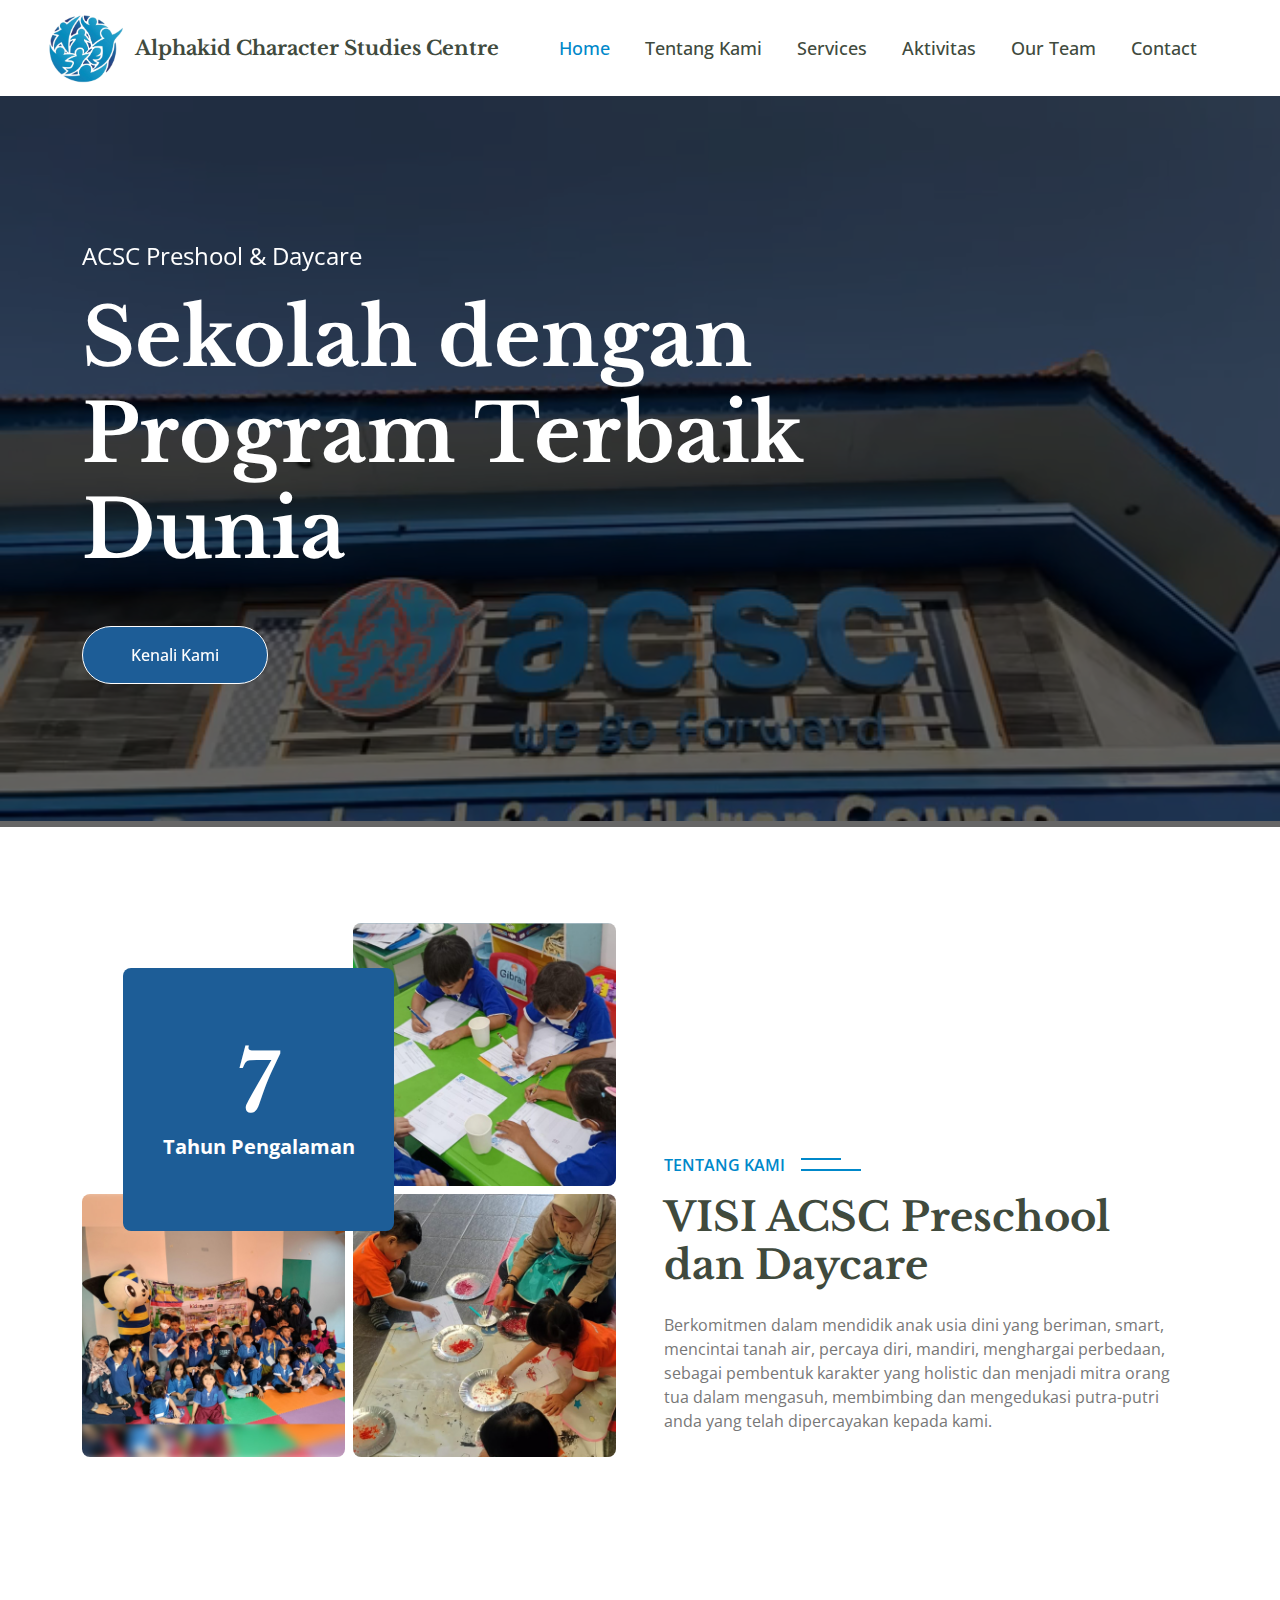
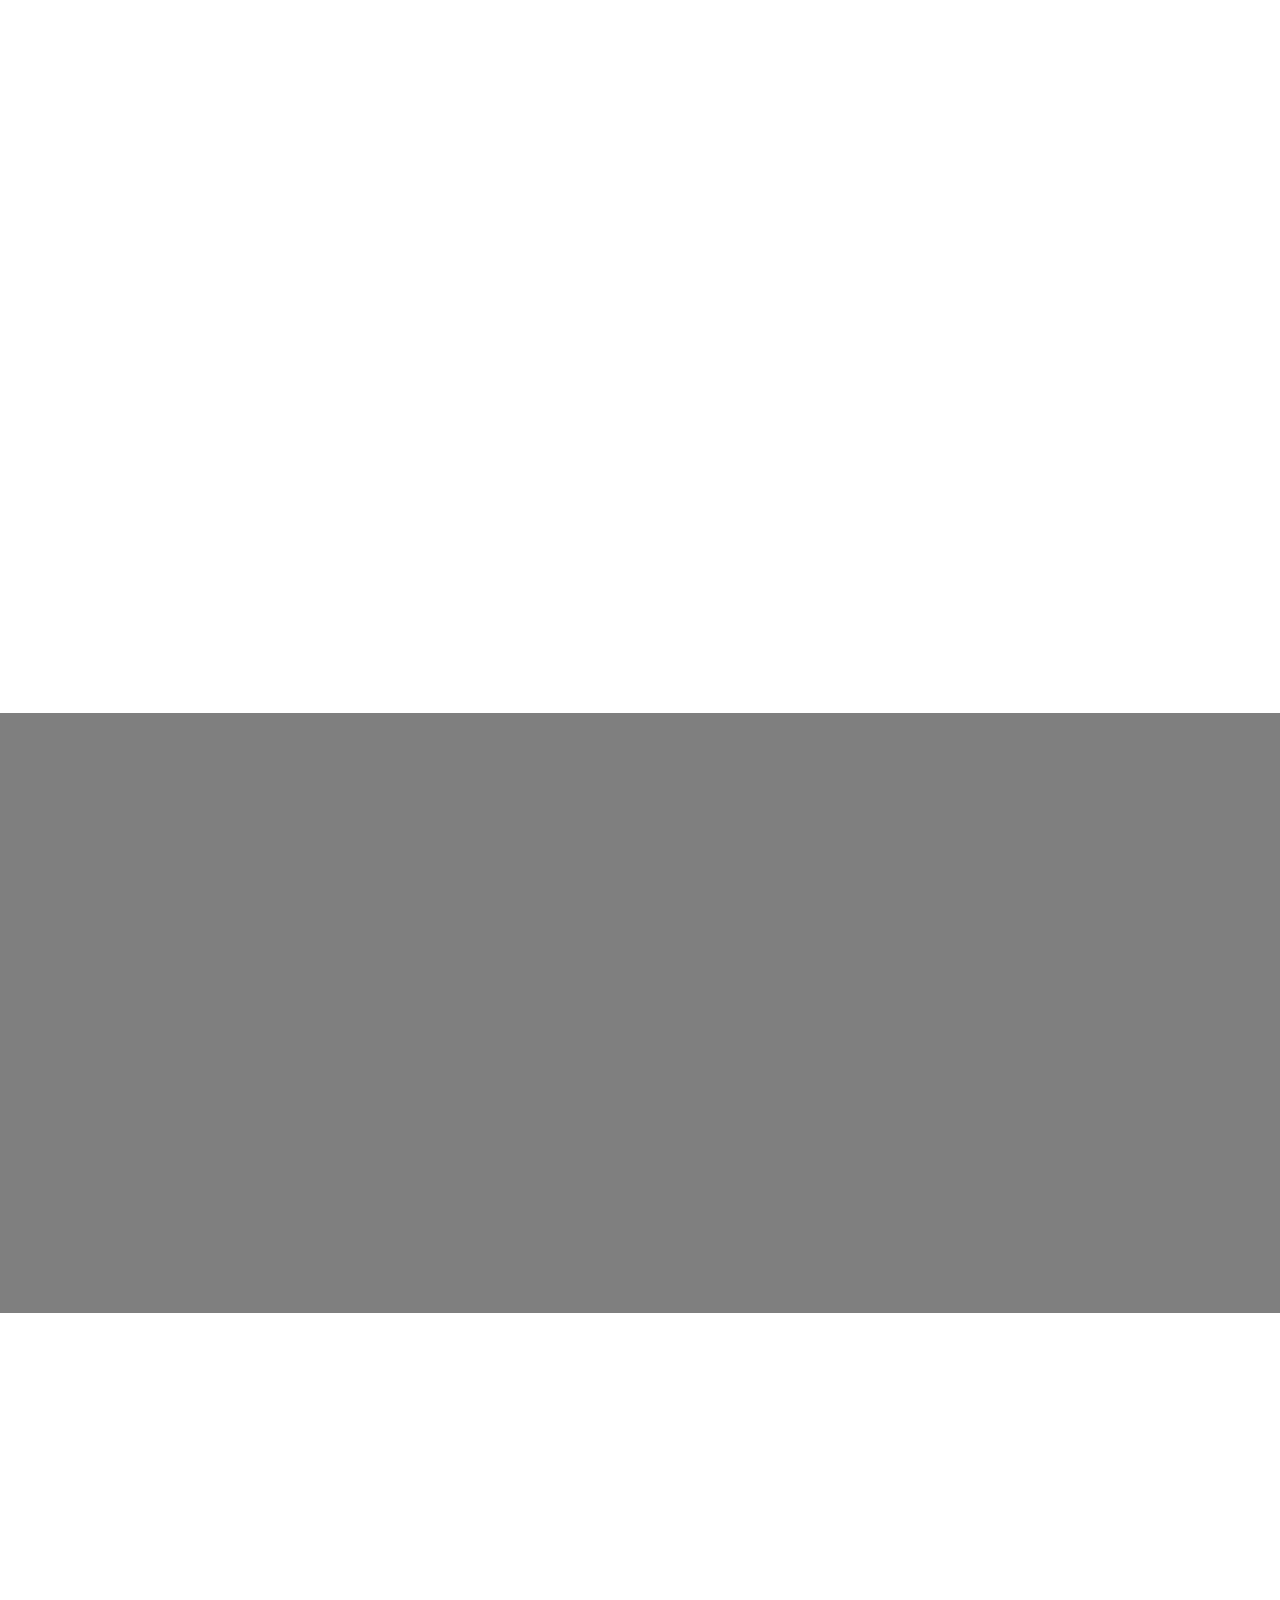
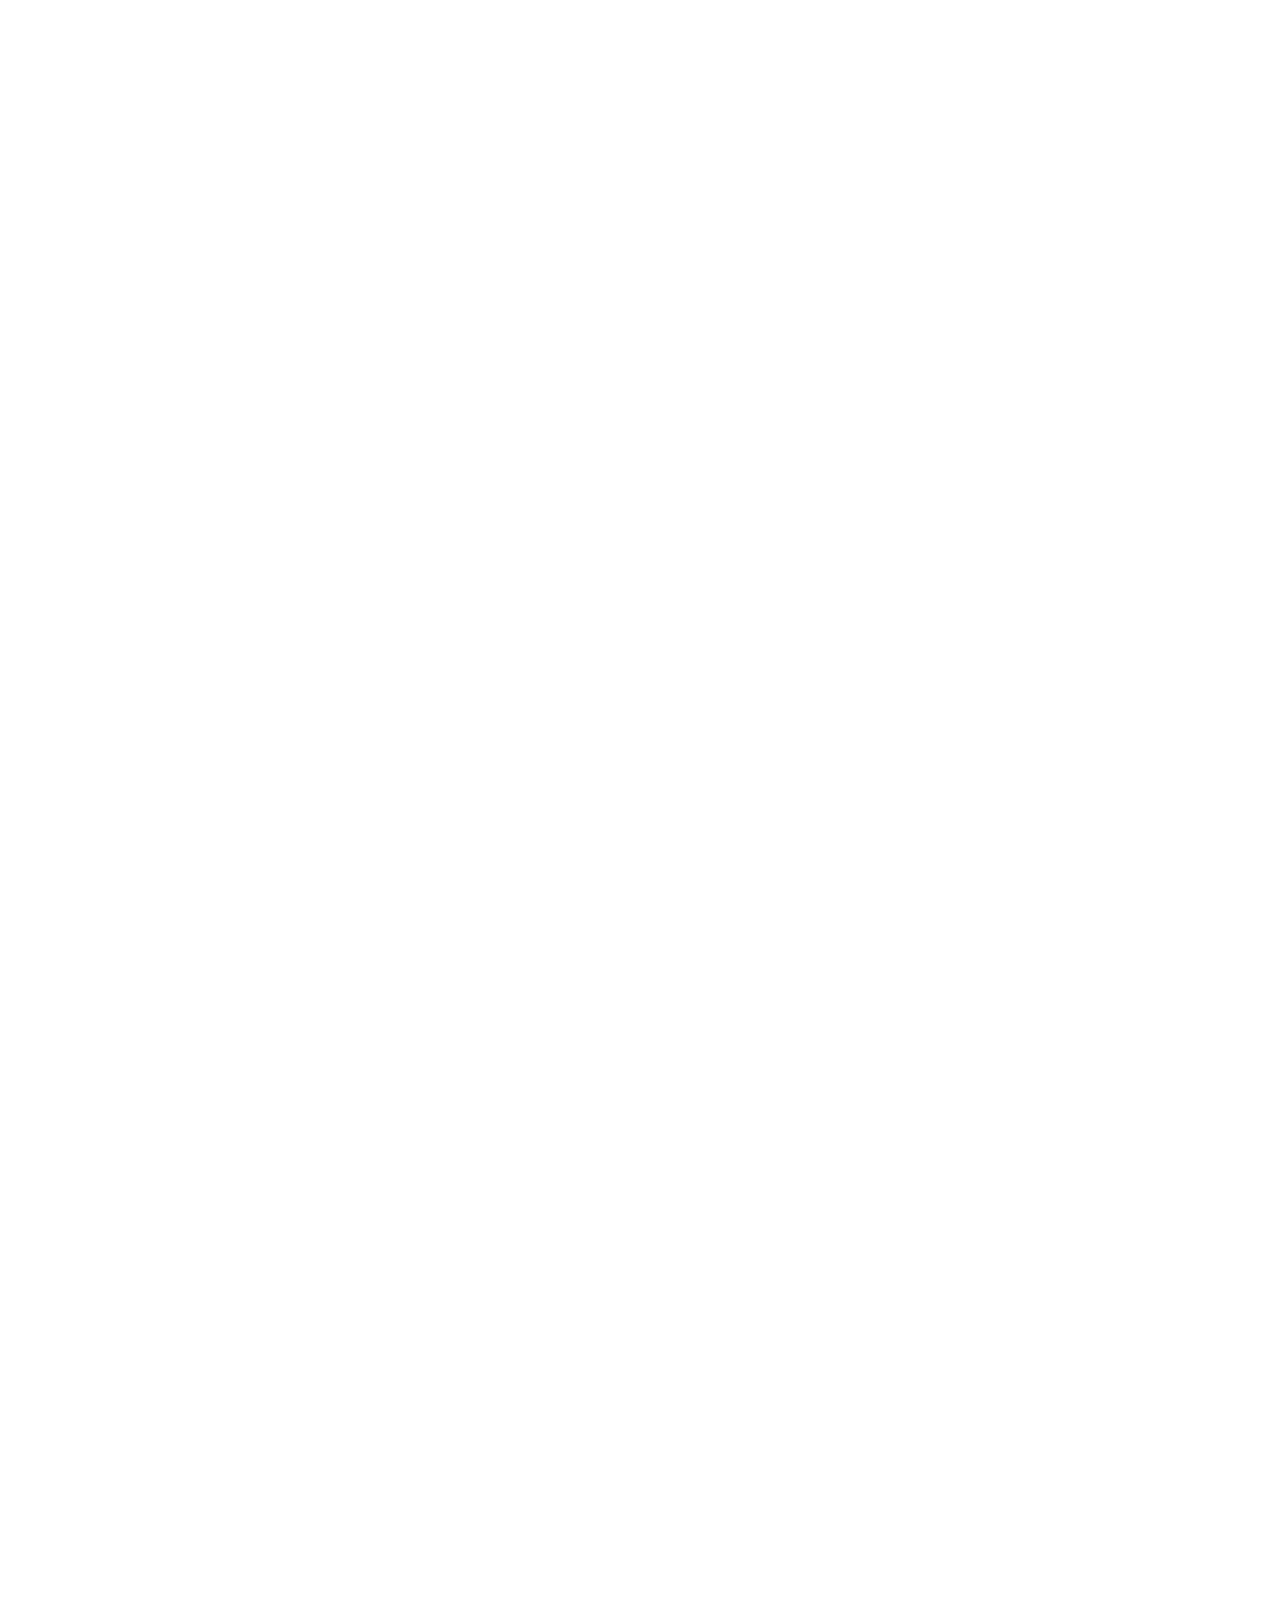
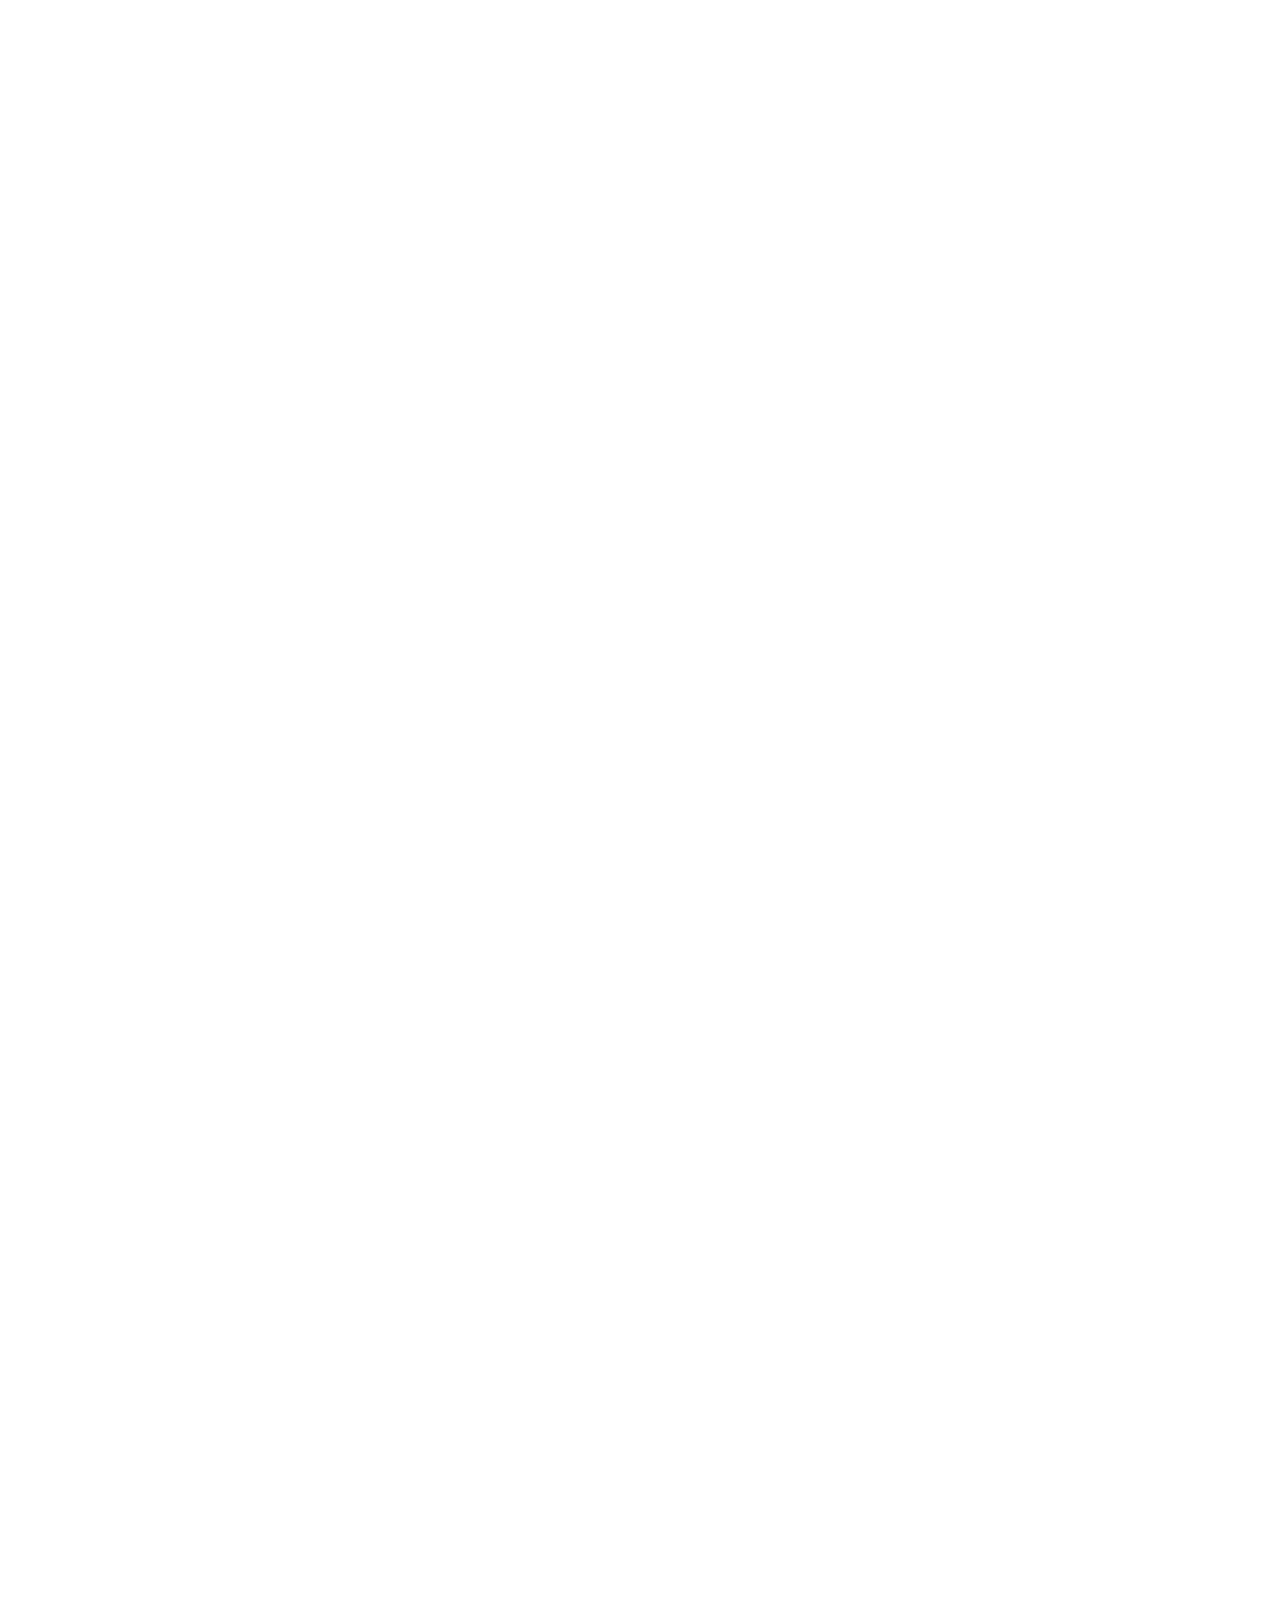
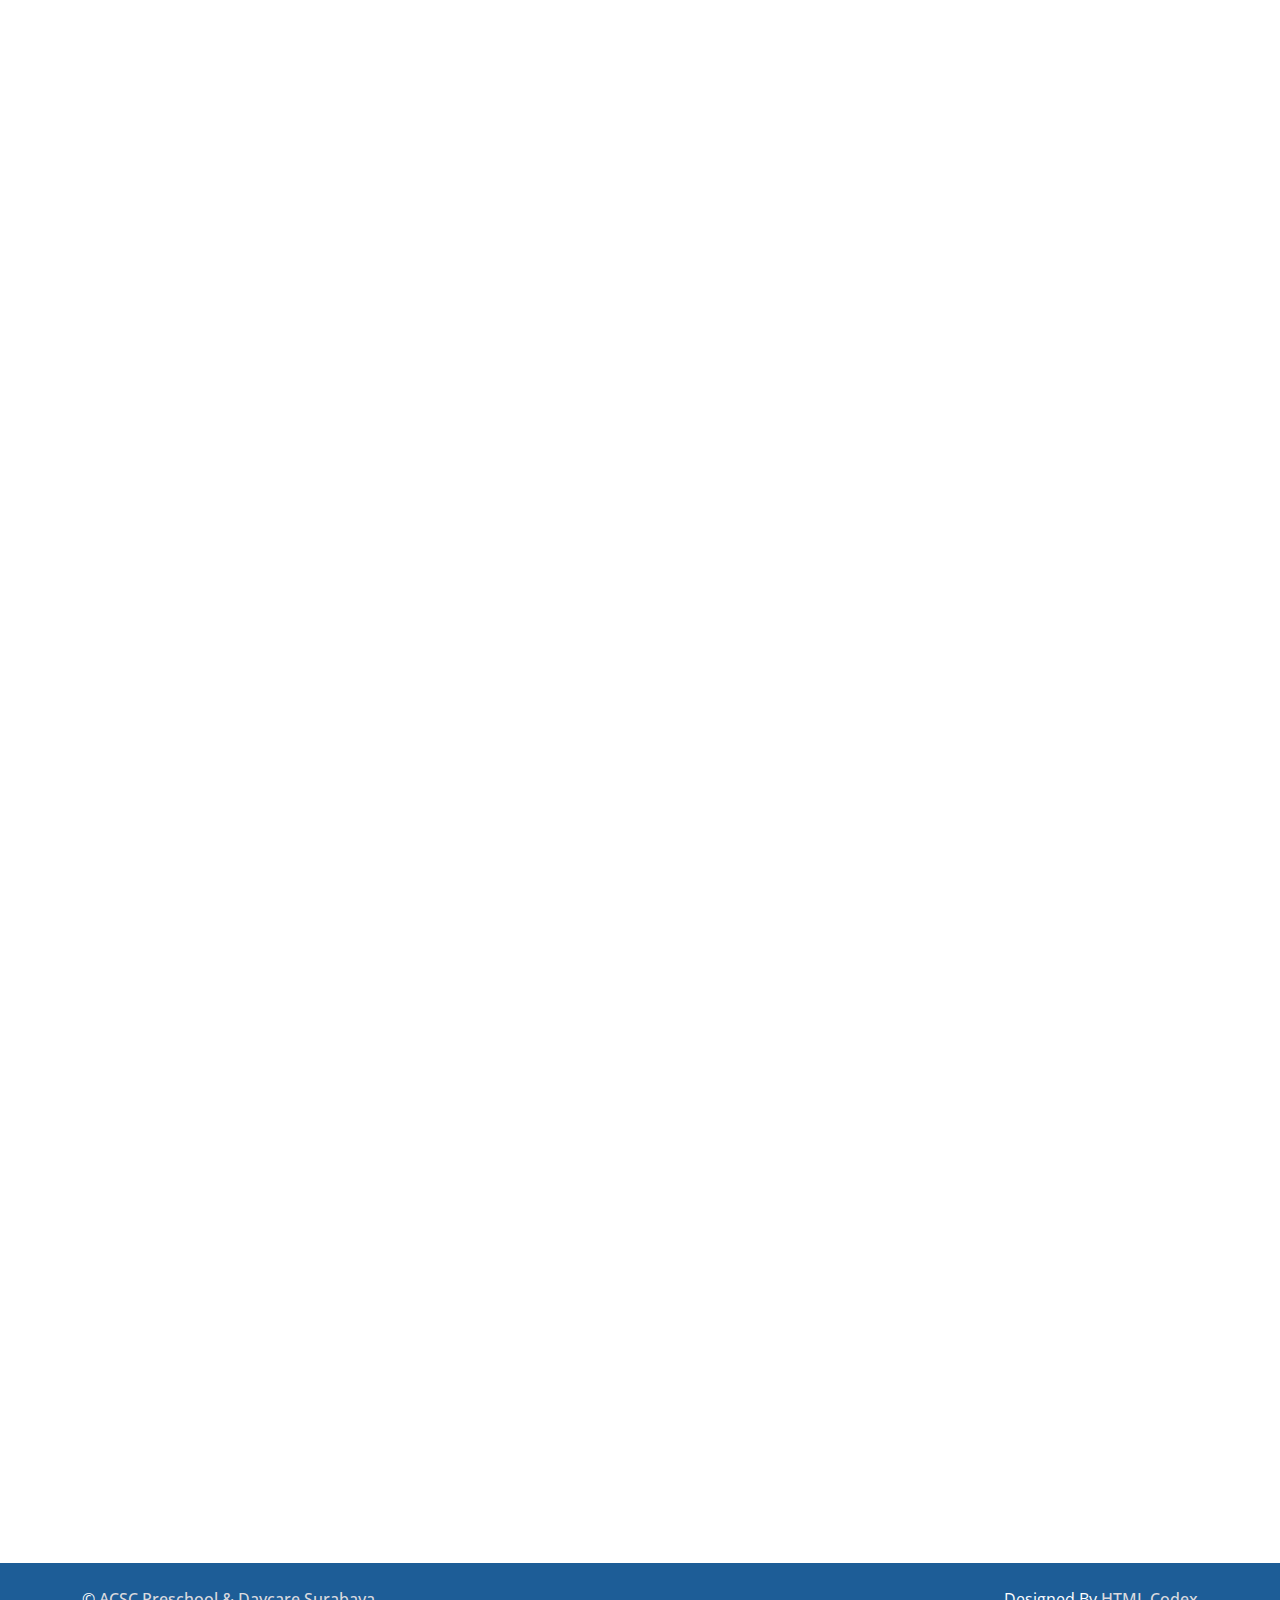
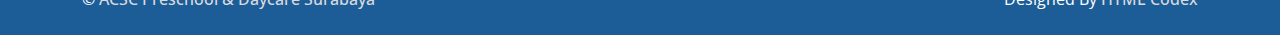
==== index.html @ 8907c366 "init" ====
<!DOCTYPE html>
<html lang="en">

<head>
    <meta charset="utf-8">
    <title> ACSC Preschool & Daycare</title>
    <meta content="width=device-width, initial-scale=1.0" name="viewport">
    <meta content="" name="keywords">
    <meta content="" name="description">

    <!-- Favicon -->
    <link href="img/acsc-transparent.png" rel="icon">

    <!-- Google Web Fonts -->
    <link rel="preconnect" href="https://fonts.googleapis.com">
    <link rel="preconnect" href="https://fonts.gstatic.com" crossorigin>
    <link href="https://fonts.googleapis.com/css2?family=Libre+Baskerville:wght@700&family=Open+Sans:wght@400;500;600&display=swap" rel="stylesheet">   

    <!-- Icon Font Stylesheet -->
    <link href="https://cdnjs.cloudflare.com/ajax/libs/font-awesome/5.10.0/css/all.min.css" rel="stylesheet">
    <link href="https://cdn.jsdelivr.net/npm/bootstrap-icons@1.4.1/font/bootstrap-icons.css" rel="stylesheet">

    <!-- Libraries Stylesheet -->
    <link href="lib/animate/animate.min.css" rel="stylesheet">
    <link href="lib/owlcarousel/assets/owl.carousel.min.css" rel="stylesheet">
    <link href="lib/lightbox/css/lightbox.min.css" rel="stylesheet">

    <!-- Customized Bootstrap Stylesheet -->
    <link href="css/bootstrap.min.css" rel="stylesheet">

    <!-- Template Stylesheet -->
    <link href="css/style.css" rel="stylesheet">
</head>

<body>
    <!-- Spinner Start -->
    <div id="spinner" class="show bg-white position-fixed translate-middle w-100 vh-100 top-50 start-50 d-flex align-items-center justify-content-center">
        <div class="spinner-border text-primary" role="status" style="width: 3rem; height: 3rem;"></div>
    </div>
    <!-- Spinner End -->


    <!-- Topbar Start -->
    <!-- <div class="container-fluid bg-dark px-0">
        <div class="row g-0 d-none d-lg-flex">
            <div class="col-lg-6 ps-5 text-start">
                <div class="h-100 d-inline-flex align-items-center text-light">
                    <span>Follow Us:</span>
                    <a class="btn btn-link text-light" href=""><i class="fab fa-facebook-f"></i></a>
                    <a class="btn btn-link text-light" href=""><i class="fab fa-twitter"></i></a>
                    <a class="btn btn-link text-light" href=""><i class="fab fa-linkedin-in"></i></a>
                    <a class="btn btn-link text-light" href=""><i class="fab fa-instagram"></i></a>
                </div>
            </div>
            <div class="col-lg-6 text-end">
                <div class="h-100 bg-secondary d-inline-flex align-items-center text-dark py-2 px-4">
                    <span class="me-2 fw-semi-bold"><i class="fa fa-phone-alt me-2"></i>Call Us:</span>
                    <span>+012 345 6789</span>
                </div>
            </div>
        </div>
    </div> -->
    <!-- Topbar End -->


    <!-- Navbar Start -->
    <nav class="navbar navbar-light bg-white navbar-expand-lg sticky-top px-4 px-lg-5">
        <a href="index.html" class="navbar-brand d-flex align-items-center">
            <img src="./img/acsc-transparent.png" alt="icon" style="height:70px; margin-right: 10px;"/>
            <h5 class="m-0 mobile-hide">ACSC</h5>
            <h5 class="m-0 desktop-hide">Alphakid Character Studies Centre</h5>
        </a>
        <button type="button" class="navbar-toggler me-0" data-bs-toggle="collapse" data-bs-target="#navbarCollapse">
            <span class="navbar-toggler-icon"></span>
        </button>
        <div class="collapse navbar-collapse" id="navbarCollapse">
            <div class="navbar-nav ms-auto p-4 p-lg-0">
                <a href="#home" class="nav-item nav-link active">Home</a>
                <a href="#about" class="nav-item nav-link">Tentang Kami</a>
                <a href="#service" class="nav-item nav-link">Services</a>
                <a href="#activity" class="nav-item nav-link">Aktivitas</a>
                <a href="#team" class="nav-item nav-link">Our Team</a>
                <a href="#contact" class="nav-item nav-link">Contact</a>
            </div>
        </div>
    </nav>
    <!-- Navbar End -->


    <!-- Carousel Start -->
    <section id="home">
    <div class="container-fluid px-0 mb-5">
        <div id="header-carousel" class="carousel" data-bs-ride="carousel">
            <div class="carousel-inner">
                <div class="carousel-item active" style="position: relative;">
                    <video autoplay muted loop class="w-100">
                        <source src="video/home.mp4" type="video/mp4">
                    </video>
                    <!-- <img class="w-100" src="img/carousel-1.jpg" alt="Image"> -->
                    <div class="carousel-caption">
                        <div class="container">
                            <div class="row justify-content-start">
                                <div class="col-lg-8 text-start">
                                    <p class="fs-4 text-white">ACSC Preshool & Daycare</p>
                                    <h1 class="display-1 text-white mb-5 animated slideInRight">Sekolah dengan Program Terbaik Dunia </h1>
                                    <a href="#about" class="btn btn-secondary rounded-pill py-3 px-5 animated slideInRight">Kenali Kami</a>
                                </div>
                            </div>
                        </div>
                    </div>
                </div>
                <!-- <div class="carousel-item">
                    <img class="w-100" src="img/carousel-2.jpg" alt="Image">
                    <div class="carousel-caption">
                        <div class="container">
                            <div class="row justify-content-end">
                                <div class="col-lg-8 text-end">
                                    <p class="fs-4 text-white">Welcome to our dairy farm</p>
                                    <h1 class="display-1 text-white mb-5 animated slideInRight">Best Organic Dairy Products</h1>
                                    <a href="" class="btn btn-secondary rounded-pill py-3 px-5 animated slideInLeft">Explore More</a>
                                </div>
                            </div>
                        </div>
                    </div>
                </div> -->
            </div>
            <!-- <button class="carousel-control-prev" type="button" data-bs-target="#header-carousel"
                data-bs-slide="prev">
                <span class="carousel-control-prev-icon" aria-hidden="true"></span>
                <span class="visually-hidden">Previous</span>
            </button>
            <button class="carousel-control-next" type="button" data-bs-target="#header-carousel"
                data-bs-slide="next">
                <span class="carousel-control-next-icon" aria-hidden="true"></span>
                <span class="visually-hidden">Next</span>
            </button> -->
        </div>
    </div>
    </section>
    <!-- Carousel End -->


    <!-- About Start -->
    <section id="about">
    <div class="container-xxl py-5" id="about">
        <div class="container">
            <div class="row g-5 align-items-end">
                <div class="col-lg-6">
                    <div class="row g-2">
                        <div class="col-6 position-relative wow fadeIn" data-wow-delay="0.7s">
                            <div class="about-experience bg-secondary rounded">
                                <h1 class="display-1 mb-0">7</h1>
                                <small class="fs-5 fw-bold">Tahun Pengalaman</small>
                            </div>
                        </div>
                        <div class="col-6 wow fadeIn" data-wow-delay="0.1s">
                            <img class="img-fluid rounded" src="img/service-1.jpg">
                        </div>
                        <div class="col-6 wow fadeIn" data-wow-delay="0.3s">
                            <img class="img-fluid rounded" src="img/service-2.jpg">
                        </div>
                        <div class="col-6 wow fadeIn" data-wow-delay="0.5s">
                            <img class="img-fluid rounded" src="img/service-3.jpg">
                        </div>
                    </div>
                </div>
                <div class="col-lg-6 wow fadeIn" data-wow-delay="0.5s">
                    <p class="section-title bg-white text-start text-primary pe-3">Tentang Kami</p>
                    <h1 class="mb-4">VISI ACSC Preschool dan Daycare</h1>
                    <p class="mb-4">Berkomitmen dalam mendidik anak usia dini yang beriman, smart, mencintai tanah air, percaya diri, mandiri, menghargai perbedaan, sebagai pembentuk karakter yang holistic dan menjadi mitra orang tua dalam mengasuh, membimbing dan mengedukasi putra-putri anda yang telah dipercayakan kepada kami.</p>
                    <!-- <div class="row g-5 pt-2 mb-5">
                        <div class="col-sm-6">
                            <img class="img-fluid mb-4" src="img/service.png" alt="">
                            <h5 class="mb-3">Dedicated Services</h5>
                            <span>Clita erat ipsum et lorem et sit, sed stet lorem sit clita</span>
                        </div>
                        <div class="col-sm-6">
                            <img class="img-fluid mb-4" src="img/product.png" alt="">
                            <h5 class="mb-3">Organic Products</h5>
                            <span>Clita erat ipsum et lorem et sit, sed stet lorem sit clita</span>
                        </div>
                    </div> -->
                    <!-- <a class="btn btn-secondary rounded-pill py-3 px-5" href="">Explore More</a> -->
                </div>
            </div>
        </div>
    </div>
    </section>
    <!-- About End -->


    <!-- Features Start -->
    <div class="container-xxl py-5">
        <div class="container">
            <div class="row g-5 align-items-center">
                <div class="col-lg-6 wow fadeInUp" data-wow-delay="0.1s">
                    <!-- <p class="section-title bg-white text-start text-primary pe-3">Why Us!</p> -->
                    <h1 class="mb-4">Misi ACSC Preschool dan Daycare</h1>
                    <p><i class="fa fa-check text-primary me-3"></i>
                        Pendidikan karakter yang baik
                    </p>
                    <p class="mb-4">
                        Memasukkan pendidikan karakter pada siswa dengan pembelajaran keimanan, kegiatan yang kreatif-aktif sehingga mampu mendorong anak untuk belajar mengeksplorasi lingkungannya, kritis dan menikmati proses pembelajaran sesuai dengan usianya. 
                    </p>
                    <p><i class="fa fa-check text-primary me-3"></i>
                        Kelas Agama
                    </p>
                    <p class="mb-4">
                        Menyelenggarakan kelas Agama sesuai dengan masing-masing agama yang dianut anak. 
                    </p>
                    <p><i class="fa fa-check text-primary me-3"></i>
                        Pengajar yang penuh kasih sayang
                    </p>
                    <p class="mb-4">
                        Pendidik yang care, berperan sebagai fasilitator yang menyenangkan, mampu membantu anak untuk mandiri sesuai usia, mendorong anak untuk menghargai perbedaan yang ada dengan belajar menyelesaikan konflik sehari-hari. 
                    </p>
                    <p><i class="fa fa-check text-primary me-3"></i>
                        Lingkungan belajar aman, bersih dan nyaman
                    </p>
                    <p class="mb-4">
                        Lingkungan belajar yang bersih dan nyaman dengan fasilitas belajar visual, audio dan kinesthetic.
                    </p>
                </div>
                <div class="col-lg-6">
                    <div class="rounded overflow-hidden">
                        <div class="row g-0">
                            <div class="col-sm-6 wow fadeIn" data-wow-delay="0.1s">
                                <div class="text-center bg-primary py-5 px-4">
                                    <img class="img-fluid mb-4" src="img/experience.png" alt="">
                                    <h1 class="display-6 text-white" data-toggle="counter-up">25</h1>
                                    <span class="fs-5 fw-semi-bold text-secondary">Years Experience</span>
                                </div>
                            </div>
                            <div class="col-sm-6 wow fadeIn" data-wow-delay="0.3s">
                                <div class="text-center bg-secondary py-5 px-4">
                                    <img class="img-fluid mb-4" src="img/award.png" alt="">
                                    <h1 class="display-6" data-toggle="counter-up">183</h1>
                                    <span class="fs-5 fw-semi-bold text-primary">Award Winning</span>
                                </div>
                            </div>
                            <div class="col-sm-6 wow fadeIn" data-wow-delay="0.5s">
                                <div class="text-center bg-secondary py-5 px-4">
                                    <img class="img-fluid mb-4" src="img/animal.png" alt="">
                                    <h1 class="display-6" data-toggle="counter-up">2619</h1>
                                    <span class="fs-5 fw-semi-bold text-primary">Total Animals</span>
                                </div>
                            </div>
                            <div class="col-sm-6 wow fadeIn" data-wow-delay="0.7s">
                                <div class="text-center bg-primary py-5 px-4">
                                    <img class="img-fluid mb-4" src="img/client.png" alt="">
                                    <h1 class="display-6 text-white" data-toggle="counter-up">51940</h1>
                                    <span class="fs-5 fw-semi-bold text-secondary">Happy Clients</span>
                                </div>
                            </div>
                        </div>
                    </div>
                </div>
            </div>
        </div>
    </div>
    <!-- Features End -->


    <!-- Banner Start -->
    <div class="container-fluid banner my-5 py-5" data-parallax="scroll" data-image-src="img/banner.jpg" style="background-color: rgba(0,0,0,0.5); height: 600px;">
        <div class="container py-5">
            <div class="row g-5">
            </div>
        </div>
    </div>
    <!-- Banner End -->


    <!-- Service Start -->
    <div class="container-xxl py-5">
        <div class="container">
            <div class="text-center mx-auto pb-4 wow fadeInUp" data-wow-delay="0.1s" style="max-width: 500px;">
                <p class="section-title bg-white text-center text-primary px-3">Our Services</p>
                <h1 class="mb-5">Services That We Offer For Entrepreneurs</h1>
            </div>
            <div class="row gy-5 gx-4">
                <div class="col-lg-4 col-md-6 pt-5 wow fadeInUp" data-wow-delay="0.1s">
                    <div class="service-item d-flex h-100">
                        <div class="service-img">
                            <img class="img-fluid" src="img/service-1.jpg" alt="">
                        </div>
                        <div class="service-text p-5 pt-0">
                            <div class="service-icon">
                                <img class="img-fluid rounded-circle" src="img/service-1.jpg" alt="">
                            </div>
                            <h5 class="mb-3">Best Animal Selection</h4>
                            <p class="mb-4">Erat ipsum justo amet duo et elitr dolor, est duo duo eos lorem sed diam stet diam sed stet.</p>
                            <a class="btn btn-square rounded-circle" href=""><i class="bi bi-chevron-double-right"></i></a>
                        </div>
                    </div>
                </div>
                <div class="col-lg-4 col-md-6 pt-5 wow fadeInUp" data-wow-delay="0.3s">
                    <div class="service-item d-flex h-100">
                        <div class="service-img">
                            <img class="img-fluid" src="img/service-2.jpg" alt="">
                        </div>
                        <div class="service-text p-5 pt-0">
                            <div class="service-icon">
                                <img class="img-fluid rounded-circle" src="img/service-2.jpg" alt="">
                            </div>
                            <h5 class="mb-3">Breeding & Veterinary</h5>
                            <p class="mb-4">Erat ipsum justo amet duo et elitr dolor, est duo duo eos lorem sed diam stet diam sed stet.</p>
                            <a class="btn btn-square rounded-circle" href=""><i class="bi bi-chevron-double-right"></i></a>
                        </div>
                    </div>
                </div>
                <div class="col-lg-4 col-md-6 pt-5 wow fadeInUp" data-wow-delay="0.5s">
                    <div class="service-item d-flex h-100">
                        <div class="service-img">
                            <img class="img-fluid" src="img/service-3.jpg" alt="">
                        </div>
                        <div class="service-text p-5 pt-0">
                            <div class="service-icon">
                                <img class="img-fluid rounded-circle" src="img/service-3.jpg" alt="">
                            </div>
                            <h5 class="mb-3">Care & Milking</h5>
                            <p class="mb-4">Erat ipsum justo amet duo et elitr dolor, est duo duo eos lorem sed diam stet diam sed stet.</p>
                            <a class="btn btn-square rounded-circle" href=""><i class="bi bi-chevron-double-right"></i></a>
                        </div>
                    </div>
                </div>
            </div>
        </div>
    </div>
    <!-- Service End -->


    <!-- Gallery Start -->
    <div class="container-xxl py-5 px-0">
        <div class="row g-0">
            <div class="col-lg-3 col-md-6 wow fadeInUp" data-wow-delay="0.1s">
                <div class="row g-0">
                    <div class="col-12">
                        <a class="d-block" href="img/gallery-5.jpg" data-lightbox="gallery">
                            <img class="img-fluid" src="img/gallery-5.jpg" alt="">
                        </a>
                    </div>
                    <div class="col-12">
                        <a class="d-block" href="img/gallery-1.jpg" data-lightbox="gallery">
                            <img class="img-fluid" src="img/gallery-1.jpg" alt="">
                        </a>
                    </div>
                </div>
            </div>
            <div class="col-lg-3 col-md-6 wow fadeInUp" data-wow-delay="0.3s">
                <div class="row g-0">
                    <div class="col-12">
                        <a class="d-block" href="img/gallery-2.jpg" data-lightbox="gallery">
                            <img class="img-fluid" src="img/gallery-2.jpg" alt="">
                        </a>
                    </div>
                    <div class="col-12">
                        <a class="d-block" href="img/gallery-6.jpg" data-lightbox="gallery">
                            <img class="img-fluid" src="img/gallery-6.jpg" alt="">
                        </a>
                    </div>
                </div>
            </div>
            <div class="col-lg-3 col-md-6 wow fadeInUp" data-wow-delay="0.5s">
                <div class="row g-0">
                    <div class="col-12">
                        <a class="d-block" href="img/gallery-7.jpg" data-lightbox="gallery">
                            <img class="img-fluid" src="img/gallery-7.jpg" alt="">
                        </a>
                    </div>
                    <div class="col-12">
                        <a class="d-block" href="img/gallery-3.jpg" data-lightbox="gallery">
                            <img class="img-fluid" src="img/gallery-3.jpg" alt="">
                        </a>
                    </div>
                </div>
            </div>
            <div class="col-lg-3 col-md-6 wow fadeInUp" data-wow-delay="0.7s">
                <div class="row g-0">
                    <div class="col-12">
                        <a class="d-block" href="img/gallery-4.jpg" data-lightbox="gallery">
                            <img class="img-fluid" src="img/gallery-4.jpg" alt="">
                        </a>
                    </div>
                    <div class="col-12">
                        <a class="d-block" href="img/gallery-8.jpg" data-lightbox="gallery">
                            <img class="img-fluid" src="img/gallery-8.jpg" alt="">
                        </a>
                    </div>
                </div>
            </div>
        </div>
    </div>
    <!-- Gallery End -->


    <!-- Product Start -->
    <section id="activity">
    <div class="container-xxl py-5">
        <div class="container">
            <div class="text-center mx-auto wow fadeInUp" data-wow-delay="0.1s" style="max-width: 500px;">
                <p class="section-title bg-white text-center text-primary px-3">Aktivitas Kami</p>
                <h1 class="mb-5">Kegiatan rutin dalam siklus belajar</h1>
            </div>
            <div class="row gx-4">
                <div class="col-md-6 col-lg-4 col-xl-3 wow fadeInUp" data-wow-delay="0.1s">
                    <div class="product-item">
                        <div class="position-relative">
                            <img class="img-fluid" src="img/product-1.jpg" alt="">
                        </div>
                        <div class="text-center p-4">
                            <a class="d-block h5" href="">Preschool & Daycare </a>
                        </div>
                    </div>
                </div>
                <div class="col-md-6 col-lg-4 col-xl-3 wow fadeInUp" data-wow-delay="0.3s">
                    <div class="product-item">
                        <div class="position-relative">
                            <img class="img-fluid" src="img/product-2.jpg" alt="">
                        </div>
                        <div class="text-center p-4">
                            <a class="d-block h5" href="">Pembelajar Sejati</a>
                        </div>
                    </div>
                </div>
                <div class="col-md-6 col-lg-4 col-xl-3 wow fadeInUp" data-wow-delay="0.5s">
                    <div class="product-item">
                        <div class="position-relative">
                            <img class="img-fluid" src="img/product-3.jpg" alt="">
                        </div>
                        <div class="text-center p-4">
                            <a class="d-block h5" href="">Cooking Class</a>
                        </div>
                    </div>
                </div>
                <div class="col-md-6 col-lg-4 col-xl-3 wow fadeInUp" data-wow-delay="0.7s">
                    <div class="product-item">
                        <div class="position-relative">
                            <img class="img-fluid" src="img/product-4.jpg" alt="">
                        </div>
                        <div class="text-center p-4">
                            <a class="d-block h5" href="">Toleransi Perbedaan</a>
                        </div>
                    </div>
                </div>
            </div>
        </div>
    </div>
    </section>
    <!-- Product End -->


    <!-- Team Start -->
    <div class="container-xxl py-5">
        <div class="container">
            <div class="text-center mx-auto wow fadeInUp" data-wow-delay="0.1s" style="max-width: 500px;">
                <p class="section-title bg-white text-center text-primary px-3">Our Team</p>
                <h1 class="mb-5">Experienced Team Members</h1>
            </div>
            <div class="row g-4">
                <div class="col-lg-4 col-md-6 wow fadeInUp" data-wow-delay="0.1s">
                    <div class="team-item rounded p-4">
                        <img class="img-fluid rounded mb-4" src="img/team-1.jpg" alt="">
                        <h5>Miss Dilla</h5>
                        <p class="text-primary">Headmaster</p>
                    </div>
                </div>
                <div class="col-lg-4 col-md-6 wow fadeInUp" data-wow-delay="0.3s">
                    <div class="team-item rounded p-4">
                        <img class="img-fluid rounded mb-4" src="img/team-2.jpg" alt="">
                        <h5>Miss Dea</h5>
                        <p class="text-primary">Class Teacher</p>
                    </div>
                </div>
                <div class="col-lg-4 col-md-6 wow fadeInUp" data-wow-delay="0.5s">
                    <div class="team-item rounded p-4">
                        <img class="img-fluid rounded mb-4" src="img/team-3.jpg" alt="">
                        <h5>Miss Tika</h5>
                        <p class="text-primary">Class Teacher</p>
                    </div>
                </div>
            </div>
            <div class="row g-4">
                <div class="col-lg-4 col-md-6 wow fadeInUp" data-wow-delay="0.1s">
                    <div class="team-item rounded p-4">
                        <img class="img-fluid rounded mb-4" src="img/team-4.jpg" alt="">
                        <h5>Miss Lia</h5>
                        <p class="text-primary">Class Teacher</p>
                    </div>
                </div>
                <div class="col-lg-4 col-md-6 wow fadeInUp" data-wow-delay="0.3s">
                    <div class="team-item rounded p-4">
                        <img class="img-fluid rounded mb-4" src="img/team-5.jpg" alt="">
                        <h5>Miss Nabila</h5>
                        <p class="text-primary">Class Teacher</p>
                    </div>
                </div>
                <div class="col-lg-4 col-md-6 wow fadeInUp" data-wow-delay="0.5s">
                    <div class="team-item rounded p-4">
                        <img class="img-fluid rounded mb-4" src="img/team-6.jpg" alt="">
                        <h5>-</h5>
                        <p class="text-primary">Class Teacher</p>
                    </div>
                </div>
            </div>
            <div class="row g-4">
                <div class="col-lg-4 col-md-6 wow fadeInUp" data-wow-delay="0.1s">
                    <div class="team-item rounded p-4">
                        <img class="img-fluid rounded mb-4" src="img/team-7.jpg" alt="">
                        <h5>-</h5>
                        <p class="text-primary">Class Teacher</p>
                    </div>
                </div>
                <div class="col-lg-4 col-md-6 wow fadeInUp" data-wow-delay="0.3s">
                    <div class="team-item rounded p-4">
                        <img class="img-fluid rounded mb-4" src="img/team-8.jpg" alt="">
                        <h5>Miss Hanum</h5>
                        <p class="text-primary">Admin</p>
                    </div>
                </div>
                <div class="col-lg-4 col-md-6 wow fadeInUp" data-wow-delay="0.5s">
                    <div class="team-item rounded p-4">
                        <img class="img-fluid rounded mb-4" src="img/team-9.jpg" alt="">
                        <h5>Pak Kikit</h5>
                        <p class="text-primary">Officer</p>
                    </div>
                </div>
            </div>
        </div>
    </div>
    <!-- Team End -->


    <!-- Testimonial Start -->
    <div class="container-xxl py-5">
        <div class="container">
            <div class="text-center mx-auto wow fadeInUp" data-wow-delay="0.1s" style="max-width: 500px;">
                <p class="section-title bg-white text-center text-primary px-3">Testimonial</p>
                <h1 class="mb-5">What People Say About Our Dairy Farm</h1>
            </div>
            <div class="row g-5 align-items-center">
                <div class="col-lg-5 wow fadeInUp" data-wow-delay="0.1s">
                    <div class="testimonial-img">
                        <img class="img-fluid animated pulse infinite" src="img/testimonial-1.jpg" alt="">
                        <img class="img-fluid animated pulse infinite" src="img/testimonial-2.jpg" alt="">
                        <img class="img-fluid animated pulse infinite" src="img/testimonial-3.jpg" alt="">
                        <img class="img-fluid animated pulse infinite" src="img/testimonial-4.jpg" alt="">
                    </div>
                </div>
                <div class="col-lg-7 wow fadeInUp" data-wow-delay="0.5s">
                    <div class="owl-carousel testimonial-carousel">
                        <div class="testimonial-item">
                            <img class="img-fluid mb-3" src="img/testimonial-1.jpg" alt="">
                            <p class="fs-5">Dolores sed duo clita tempor justo dolor et stet lorem kasd labore dolore lorem ipsum. At lorem lorem magna ut et, nonumy et labore et tempor diam tempor erat.</p>
                            <h5>Client Name</h5>
                            <span class="text-primary">Profession</span>
                        </div>
                        <div class="testimonial-item">
                            <img class="img-fluid mb-3" src="img/testimonial-2.jpg" alt="">
                            <p class="fs-5">Dolores sed duo clita tempor justo dolor et stet lorem kasd labore dolore lorem ipsum. At lorem lorem magna ut et, nonumy et labore et tempor diam tempor erat.</p>
                            <h5>Client Name</h5>
                            <span class="text-primary">Profession</span>
                        </div>
                        <div class="testimonial-item">
                            <img class="img-fluid mb-3" src="img/testimonial-3.jpg" alt="">
                            <p class="fs-5">Dolores sed duo clita tempor justo dolor et stet lorem kasd labore dolore lorem ipsum. At lorem lorem magna ut et, nonumy et labore et tempor diam tempor erat.</p>
                            <h5>Client Name</h5>
                            <span class="text-primary">Profession</span>
                        </div>
                        <div class="testimonial-item">
                            <img class="img-fluid mb-3" src="img/testimonial-4.jpg" alt="">
                            <p class="fs-5">Dolores sed duo clita tempor justo dolor et stet lorem kasd labore dolore lorem ipsum. At lorem lorem magna ut et, nonumy et labore et tempor diam tempor erat.</p>
                            <h5>Client Name</h5>
                            <span class="text-primary">Profession</span>
                        </div>
                    </div>
                </div>
            </div>
        </div>
    </div>
    <!-- Testimonial End -->


    <!-- Footer Start -->
    <div class="container-fluid bg-dark footer mt-5 py-5 wow fadeIn" data-wow-delay="0.1s">
        <div class="container py-5">
            <div class="row g-5">
                <div class="col-lg-3 col-md-6">
                    <h5 class="text-white mb-4">Our Office</h5>
                    <p class="mb-2"><i class="fa fa-map-marker-alt me-3"></i>123 Street, New York, USA</p>
                    <p class="mb-2"><i class="fa fa-phone-alt me-3"></i>+012 345 67890</p>
                    <p class="mb-2"><i class="fa fa-envelope me-3"></i>info@example.com</p>
                    <div class="d-flex pt-3">
                        <a class="btn btn-square btn-secondary rounded-circle me-2" href=""><i class="fab fa-twitter"></i></a>
                        <a class="btn btn-square btn-secondary rounded-circle me-2" href=""><i class="fab fa-facebook-f"></i></a>
                        <a class="btn btn-square btn-secondary rounded-circle me-2" href=""><i class="fab fa-youtube"></i></a>
                        <a class="btn btn-square btn-secondary rounded-circle me-2" href=""><i class="fab fa-linkedin-in"></i></a>
                    </div>
                </div>
                <div class="col-lg-3 col-md-6">
                    <h5 class="text-white mb-4">Quick Links</h5>
                    <a class="btn btn-link" href="">About Us</a>
                    <a class="btn btn-link" href="">Contact Us</a>
                    <a class="btn btn-link" href="">Our Services</a>
                    <a class="btn btn-link" href="">Terms & Condition</a>
                    <a class="btn btn-link" href="">Support</a>
                </div>
                <div class="col-lg-3 col-md-6">
                    <h5 class="text-white mb-4">Business Hours</h5>
                    <p class="mb-1">Monday - Friday</p>
                    <h6 class="text-light">09:00 am - 07:00 pm</h6>
                    <p class="mb-1">Saturday</p>
                    <h6 class="text-light">09:00 am - 12:00 pm</h6>
                    <p class="mb-1">Sunday</p>
                    <h6 class="text-light">Closed</h6>
                </div>
                <div class="col-lg-3 col-md-6">
                    <h5 class="text-white mb-4">Newsletter</h5>
                    <p>Dolor amet sit justo amet elitr clita ipsum elitr est.</p>
                    <div class="position-relative w-100">
                        <input class="form-control bg-transparent w-100 py-3 ps-4 pe-5" type="text" placeholder="Your email">
                        <button type="button" class="btn btn-secondary py-2 position-absolute top-0 end-0 mt-2 me-2">SignUp</button>
                    </div>
                </div>
            </div>
        </div>
    </div>
    <!-- Footer End -->


    <!-- Copyright Start -->
    <div class="container-fluid bg-secondary text-body copyright py-4">
        <div class="container">
            <div class="row">
                <div class="col-md-6 text-center text-md-start mb-3 mb-md-0">
                    &copy; <a class="fw-semi-bold" href="#">ACSC Preschool & Daycare Surabaya</a>
                </div>
                <div class="col-md-6 text-center text-md-end">
                    <!--/*** This template is free as long as you keep the footer author’s credit link/attribution link/backlink. If you'd like to use the template without the footer author’s credit link/attribution link/backlink, you can purchase the Credit Removal License from "https://htmlcodex.com/credit-removal". Thank you for your support. ***/-->
                    Designed By <a class="fw-semi-bold" href="https://htmlcodex.com">HTML Codex</a>
                </div>
            </div>
        </div>
    </div>
    <!-- Copyright End -->


    <!-- Back to Top -->
    <a href="#" class="btn btn-lg btn-primary btn-lg-square rounded-circle back-to-top"><i class="bi bi-arrow-up"></i></a>


    <!-- JavaScript Libraries -->
    <script src="https://code.jquery.com/jquery-3.4.1.min.js"></script>
    <script src="https://cdn.jsdelivr.net/npm/bootstrap@5.0.0/dist/js/bootstrap.bundle.min.js"></script>
    <script src="lib/wow/wow.min.js"></script>
    <script src="lib/easing/easing.min.js"></script>
    <script src="lib/waypoints/waypoints.min.js"></script>
    <script src="lib/owlcarousel/owl.carousel.min.js"></script>
    <script src="lib/counterup/counterup.min.js"></script>
    <script src="lib/parallax/parallax.min.js"></script>
    <script src="lib/lightbox/js/lightbox.min.js"></script>

    <!-- Template Javascript -->
    <script src="js/main.js"></script>
</body>

</html>
---- css/style.css ----
/********** Template CSS **********/
:root {
    --primary: #0088ca;
    --secondary: #1d5d97;
    --light: #F7F7F7;
    --dark: #404A3D;
}
.section-title{
    color: #0088ca !important;
}
.fw-semi-bold{
    color: #dadade !important;
}
.bg-primary, .btn-primary, .bg-dark{
    background-color: #0088ca !important;
}
.bg-secondary{
    background-color: #1d5d97 !important;
    color: #fff !important;
}
.display-6, .display-1{
    color: #fff !important;
}

.back-to-top {
    position: fixed;
    display: none;
    right: 30px;
    bottom: 30px;
    z-index: 99;
}

.fw-bold {
    font-weight: 700 !important;
}

.fw-medium {
    font-weight: 600 !important;
}

.fw-semi-bold {
    font-weight: 500 !important;
}


/*** Spinner ***/
#spinner {
    opacity: 0;
    visibility: hidden;
    transition: opacity .5s ease-out, visibility 0s linear .5s;
    z-index: 99999;
}

#spinner.show {
    transition: opacity .5s ease-out, visibility 0s linear 0s;
    visibility: visible;
    opacity: 1;
}


/*** Button ***/
.btn {
    transition: .5s;
    font-weight: 500;
}

.btn-primary,
.btn-outline-primary:hover {
    color: var(--light);
}
.btn-secondary{
    background-color: var(--secondary) !important;
    border: 1px solid #fff;
    color: #fff !important;
}
.btn-secondary,
.btn-outline-secondary:hover {
    color: var(--dark);
}

.btn-square {
    width: 38px;
    height: 38px;
}

.btn-sm-square {
    width: 32px;
    height: 32px;
}

.btn-lg-square {
    width: 48px;
    height: 48px;
}

.btn-square,
.btn-sm-square,
.btn-lg-square {
    padding: 0;
    display: flex;
    align-items: center;
    justify-content: center;
    font-weight: normal;
}


/*** Navbar ***/
.navbar.sticky-top {
    top: -100px;
    transition: .5s;
}

.navbar .navbar-nav .nav-link {
    margin-right: 35px;
    padding: 25px 0;
    color: var(--dark);
    font-size: 18px;
    font-weight: 500;
    outline: none;
}

.navbar .navbar-nav .nav-link:hover,
.navbar .navbar-nav .nav-link.active {
    color: var(--primary);
}

.navbar .dropdown-toggle::after {
    border: none;
    content: "\f107";
    font-family: "Font Awesome 5 Free";
    font-weight: 900;
    vertical-align: middle;
    margin-left: 8px;
}

@media (max-width: 991.98px) {
    .navbar .navbar-nav .nav-link  {
        margin-right: 0;
        padding: 10px 0;
    }

    .navbar .navbar-nav {
        border-top: 1px solid #EEEEEE;
    }
    video {
        object-fit: cover;
        width: 100%;
        height: 100%;
        position: absolute;
        top: 0;
        left: 0;
        z-index: -1;
    }
    .desktop-hide{
        display: none;
    }
}

@media (min-width: 992px) {
    .navbar .nav-item .dropdown-menu {
        display: block;
        border: none;
        margin-top: 0;
        top: 150%;
        opacity: 0;
        visibility: hidden;
        transition: .5s;
    }

    .navbar .nav-item:hover .dropdown-menu {
        top: 100%;
        visibility: visible;
        transition: .5s;
        opacity: 1;
    }
    video {
        object-fit: cover;
        width: 100%;
        height: 100%;
    }
    .mobile-hide{
        display: none;
    }
}


/*** Header ***/
.carousel-caption {
    top: 0;
    left: 0;
    right: 0;
    bottom: 0;
    display: flex;
    align-items: center;
    background: rgba(0, 0, 0, .1);
    z-index: 1;
}

.carousel-control-prev,
.carousel-control-next {
    width: 15%;
}

.carousel-control-prev-icon,
.carousel-control-next-icon {
    width: 3rem;
    height: 3rem;
    border-radius: 3rem;
    background-color: var(--primary);
    border: 10px solid var(--primary);
}

@media (max-width: 768px) {
    #header-carousel .carousel-item {
        position: relative;
        min-height: 450px;
    }
    
    #header-carousel .carousel-item img {
        position: absolute;
        width: 100%;
        height: 100%;
        object-fit: cover;
    }
}

.page-header {
    background: url(../img/banner.jpg) center center no-repeat;
    background-size: cover;
}

.page-header .breadcrumb-item+.breadcrumb-item::before {
    color: var(--light);
}

.page-header .breadcrumb-item,
.page-header .breadcrumb-item a {
    font-size: 18px;
    color: var(--light);
}


/*** Section Title ***/
.section-title {
    position: relative;
    display: inline-block;
    text-transform: uppercase;
    font-weight: 600;
}

.section-title::before {
    position: absolute;
    content: "";
    width: calc(100% + 80px);
    height: 2px;
    top: 5px;
    left: -40px;
    background: var(--primary);
    z-index: -1;
}

.section-title::after {
    position: absolute;
    content: "";
    width: calc(100% + 120px);
    height: 2px;
    bottom: 6px;
    left: -60px;
    background: var(--primary);
    z-index: -1;
}

.section-title.text-start::before {
    width: calc(100% + 40px);
    left: 0;
}

.section-title.text-start::after {
    width: calc(100% + 60px);
    left: 0;
}


/*** About ***/
.about-experience {
    position: absolute;
    width: 100%;
    height: 100%;
    right: -45px;
    bottom: -45px;
    display: flex;
    flex-direction: column;
    align-items: center;
    justify-content: center;
}


/*** Service ***/
.service-item {
    position: relative;
    border-radius: 8px;
    box-shadow: 0 0 45px rgba(0, 0, 0, .07);
}

.service-item .service-img {
    position: absolute;
    width: 100%;
    height: 100%;
    top: 0;
    left: 0;
    border-radius: 8px;
    overflow: hidden;
    z-index: -1;
}

.service-item .service-img img {
    position: absolute;
    width: 100%;
    height: 100%;
    left: 0;
    object-fit: cover;
    border-radius: 10px;
}

.service-item .service-img::before {
    position: absolute;
    content: "";
    width: 100%;
    height: 100%;
    top: 0;
    left: 0;
    background: rgba(0, 0, 0, .5);
    border-radius: 10px;
    z-index: 1;
}

.service-item .service-img::after {
    position: absolute;
    content: "";
    width: 100%;
    height: 100%;
    top: 0;
    left: 0;
    background: #FFFFFF;
    transition: .5s ease-out;
    z-index: 2;
}

.service-item:hover .service-img::after {
    width: 0;
    left: auto;
    right: 0;
}

.service-item .service-text .service-icon {
    width: 140px;
    height: 140px;
    padding: 15px;
    margin-top: -70px;
    margin-bottom: 40px;
    background: #FFFFFF;
    border-radius: 140px;
    overflow: hidden;
    box-shadow: 0 0 60px rgba(0, 0, 0, .1);
}

.service-item .service-text h5,
.service-item .service-text p {
    transition: .5s;
}

.service-item:hover .service-text h5,
.service-item:hover .service-text p {
    color: #FFFFFF;
}

.service-item .service-text .btn {
    color: var(--secondary);
    background: #FFFFFF;
    box-shadow: 0 0 45px rgba(0, 0, 0, .25);
}

.service-item .service-text .btn:hover {
    color: var(--dark);
    background: var(--secondary);
}


/*** Product ***/
.product-item {
    position: relative;
    border-radius: 8px;
    overflow: hidden;
    box-shadow: 0 0 45px rgba(0, 0, 0, .07);
}

.product-item .product-overlay {
    position: absolute;
    width: 100%;
    height: 100%;
    top: 0;
    left: 0;
    display: flex;
    align-items: center;
    justify-content: center;
    background: rgba(0, 0, 0, .5);
    opacity: 0;
    padding-top: 60px;
    transition: .5s;
}

.product-item:hover .product-overlay {
    opacity: 1;
    padding-top: 0;
}


/*** Team ***/
.team-item {
    position: relative;
    text-align: center;
    border-radius: 8px;
    box-shadow: 0 0 45px rgba(0, 0, 0, .07);
}

.team-item .btn {
    border-color: transparent;
    box-shadow: 0 0 45px rgba(0, 0, 0, .2);
}


/*** Testimonial ***/
.testimonial-img {
    position: relative;
    min-height: 400px;
}

.testimonial-img::after {
    position: absolute;
    content: "\f10d";
    font-family: "Font Awesome 5 Free";
    font-weight: 900;
    font-size: 200px;
    color: #EEEEEE;
    top: 50%;
    left: 50%;
    transform: translate(-50%, -50%);
    z-index: -1;
}

.testimonial-img img {
    position: absolute;
    width: 100px;
    height: 100px;
    border-radius: 100px;
}

.testimonial-img img:nth-child(1) {
    top: 0;
    left: 0;
}

.testimonial-img img:nth-child(2) {
    top: 60%;
    left: 20%;
}

.testimonial-img img:nth-child(3) {
    top: 20%;
    left: 60%;
}

.testimonial-img img:nth-child(4) {
    bottom: 0;
    right: 0;
}

.testimonial-img img .animated.pulse {
    animation-duration: 2s;
}

.testimonial-carousel .owl-item img {
    width: 100px;
    height: 100px;
    border-radius: 100px;
}

.testimonial-carousel .owl-nav {
    margin-top: 30px;
    display: flex;
}

.testimonial-carousel .owl-nav .owl-prev,
.testimonial-carousel .owl-nav .owl-next {
    margin-right: 15px;
    width: 45px;
    height: 45px;
    display: flex;
    align-items: center;
    justify-content: center;
    color: var(--secondary);
    border-radius: 45px;
    box-shadow: 0 0 45px rgba(0, 0, 0, .2);
    font-size: 22px;
    transition: .5s;
}

.testimonial-carousel .owl-nav .owl-prev:hover,
.testimonial-carousel .owl-nav .owl-next:hover {
    background: var(--secondary);
    color: var(--dark);
}


/*** Footer ***/
.footer {
    color: #B0B9AE;
}

.footer .btn.btn-link {
    display: block;
    margin-bottom: 5px;
    padding: 0;
    text-align: left;
    color: #B0B9AE;
    font-weight: normal;
    text-transform: capitalize;
    transition: .3s;
}

.footer .btn.btn-link::before {
    position: relative;
    content: "\f105";
    font-family: "Font Awesome 5 Free";
    font-weight: 900;
    margin-right: 10px;
}

.footer .btn.btn-link:hover {
    color: var(--light);
    letter-spacing: 1px;
    box-shadow: none;
}
.carousel-caption{
    background-color: rgba(0, 0, 0, .6);
}
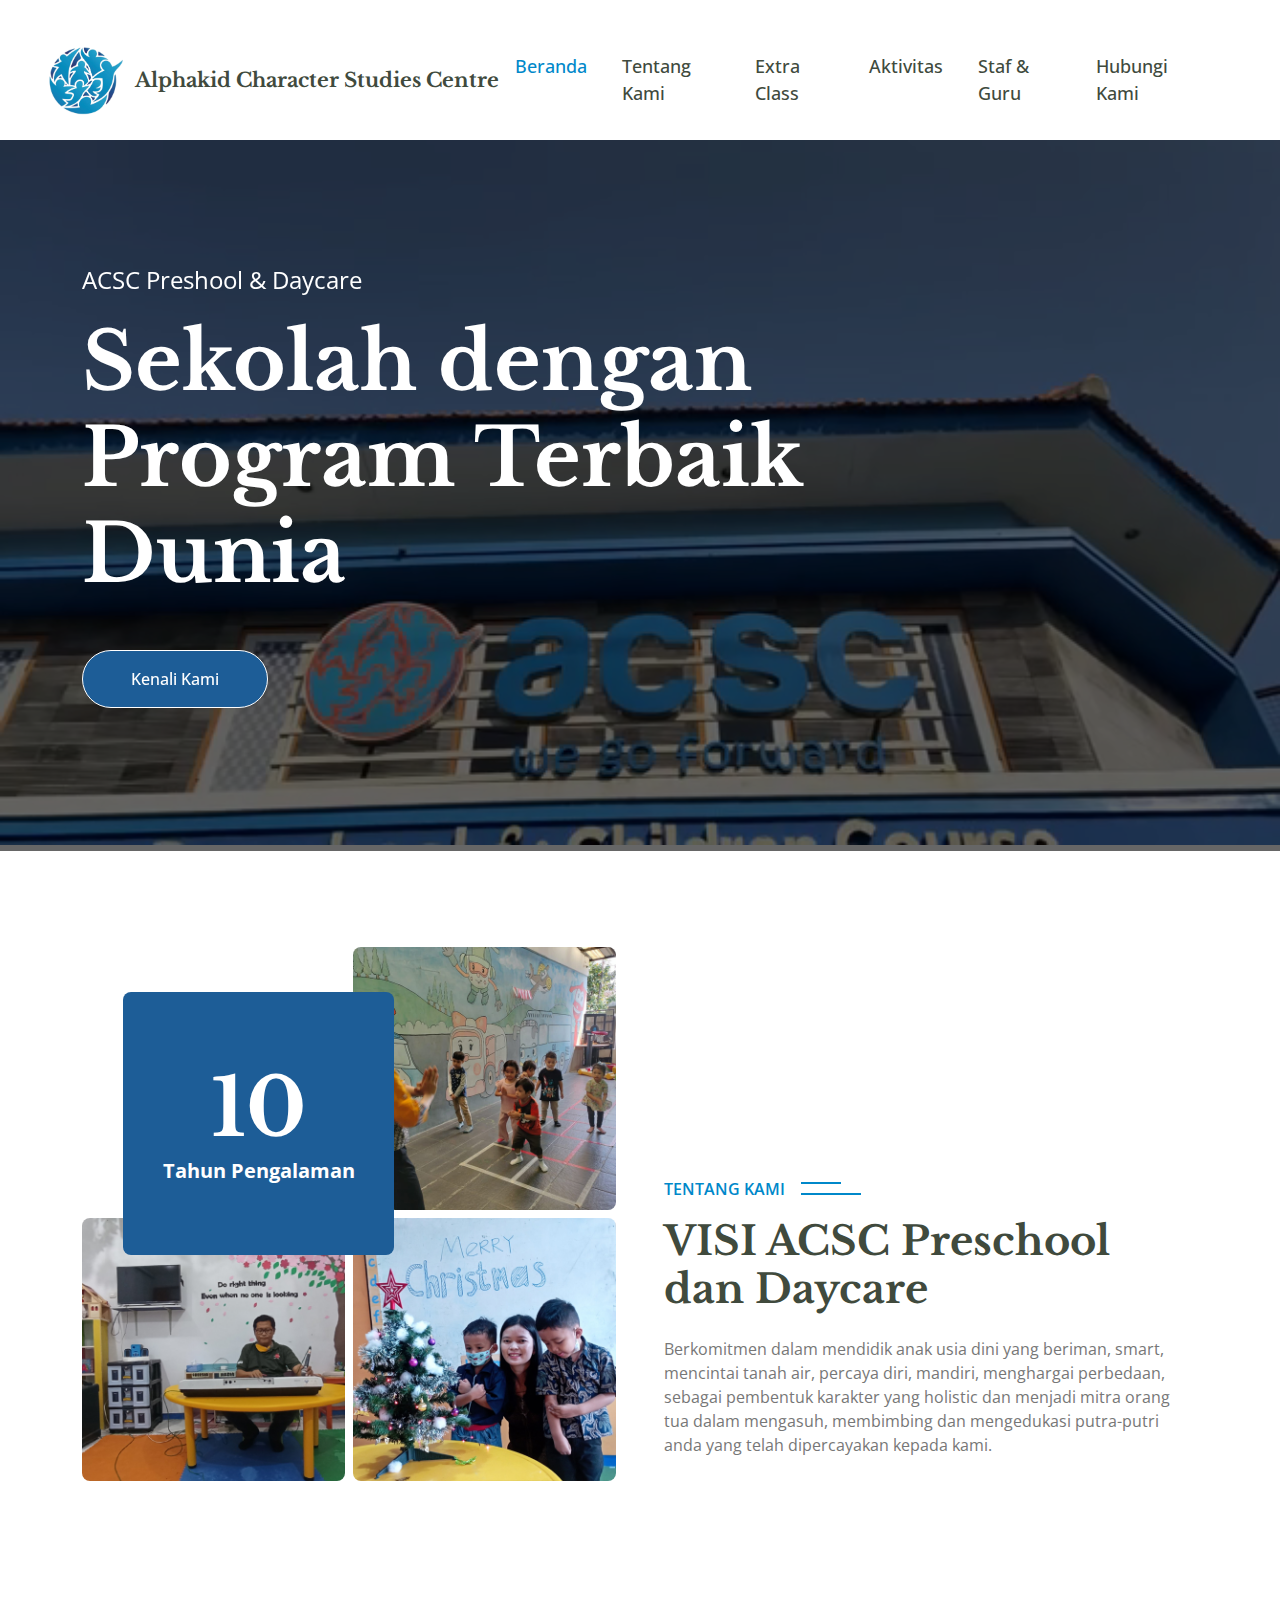
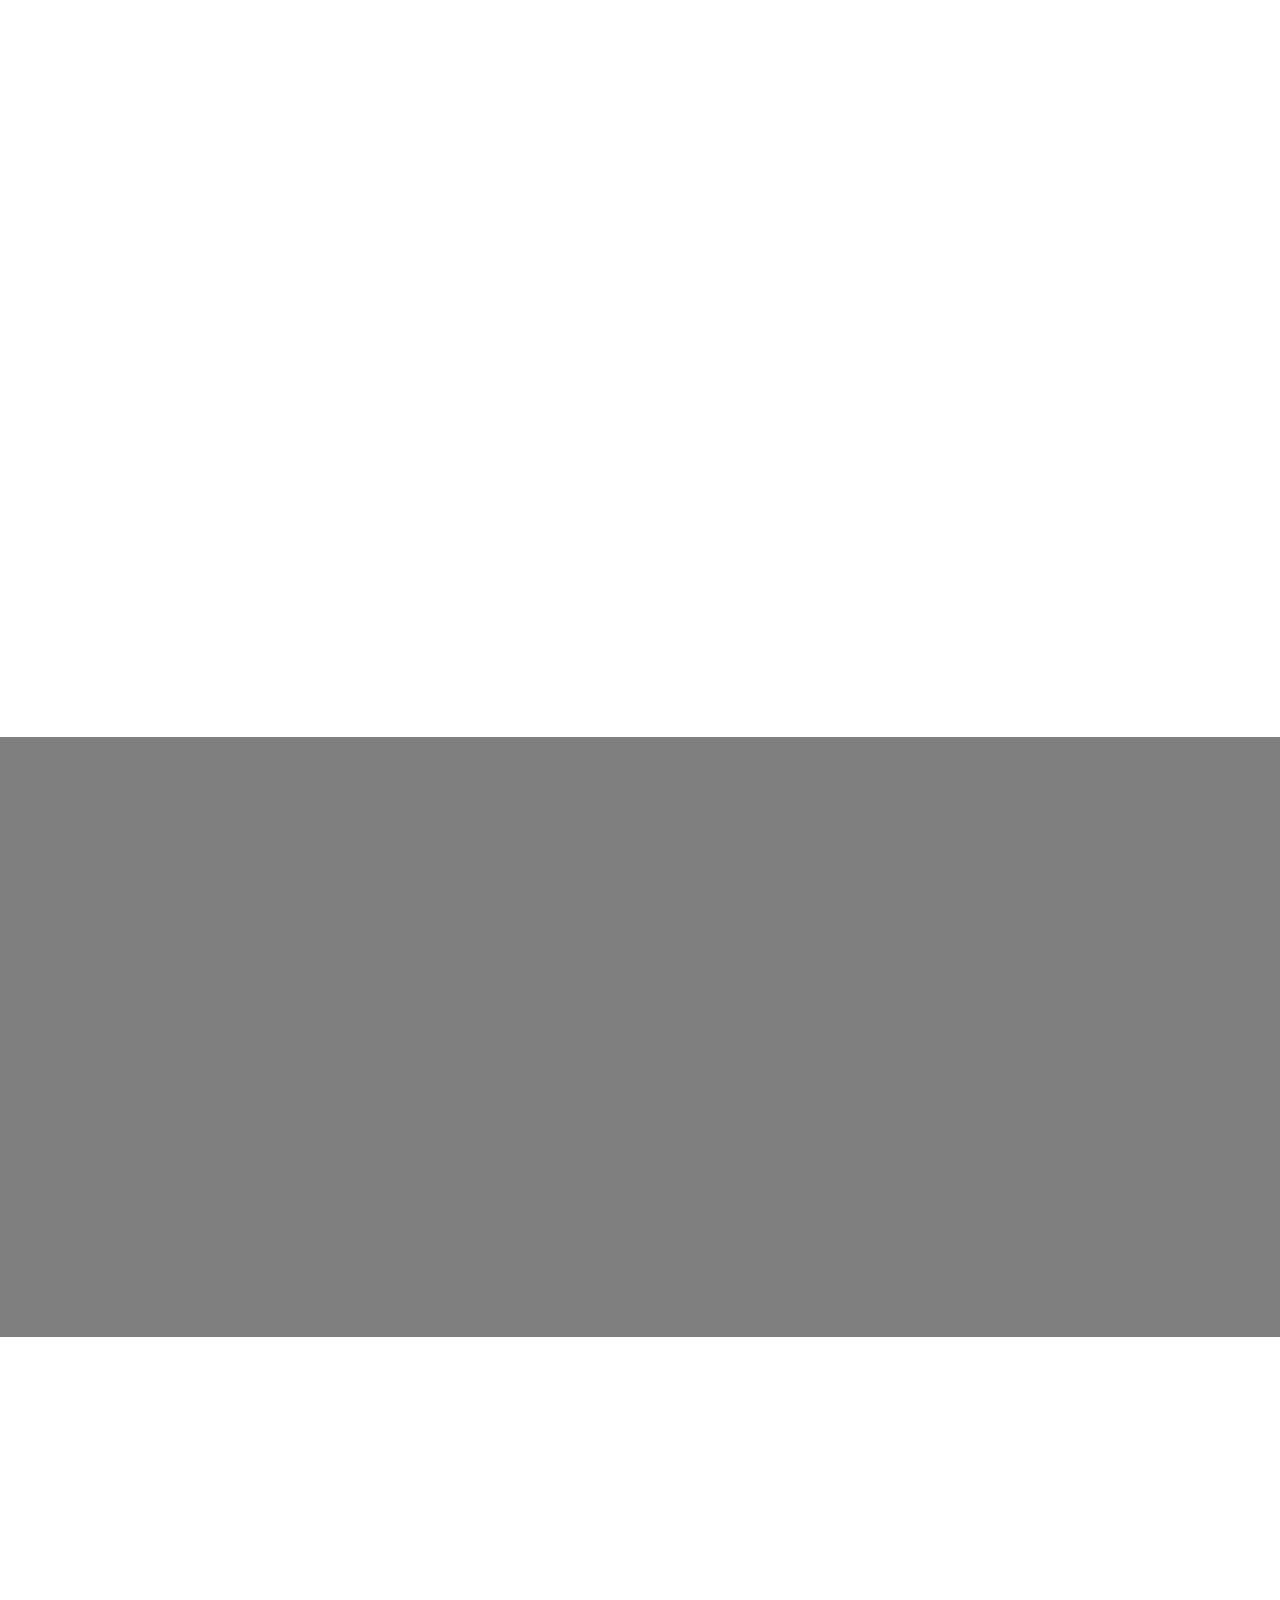
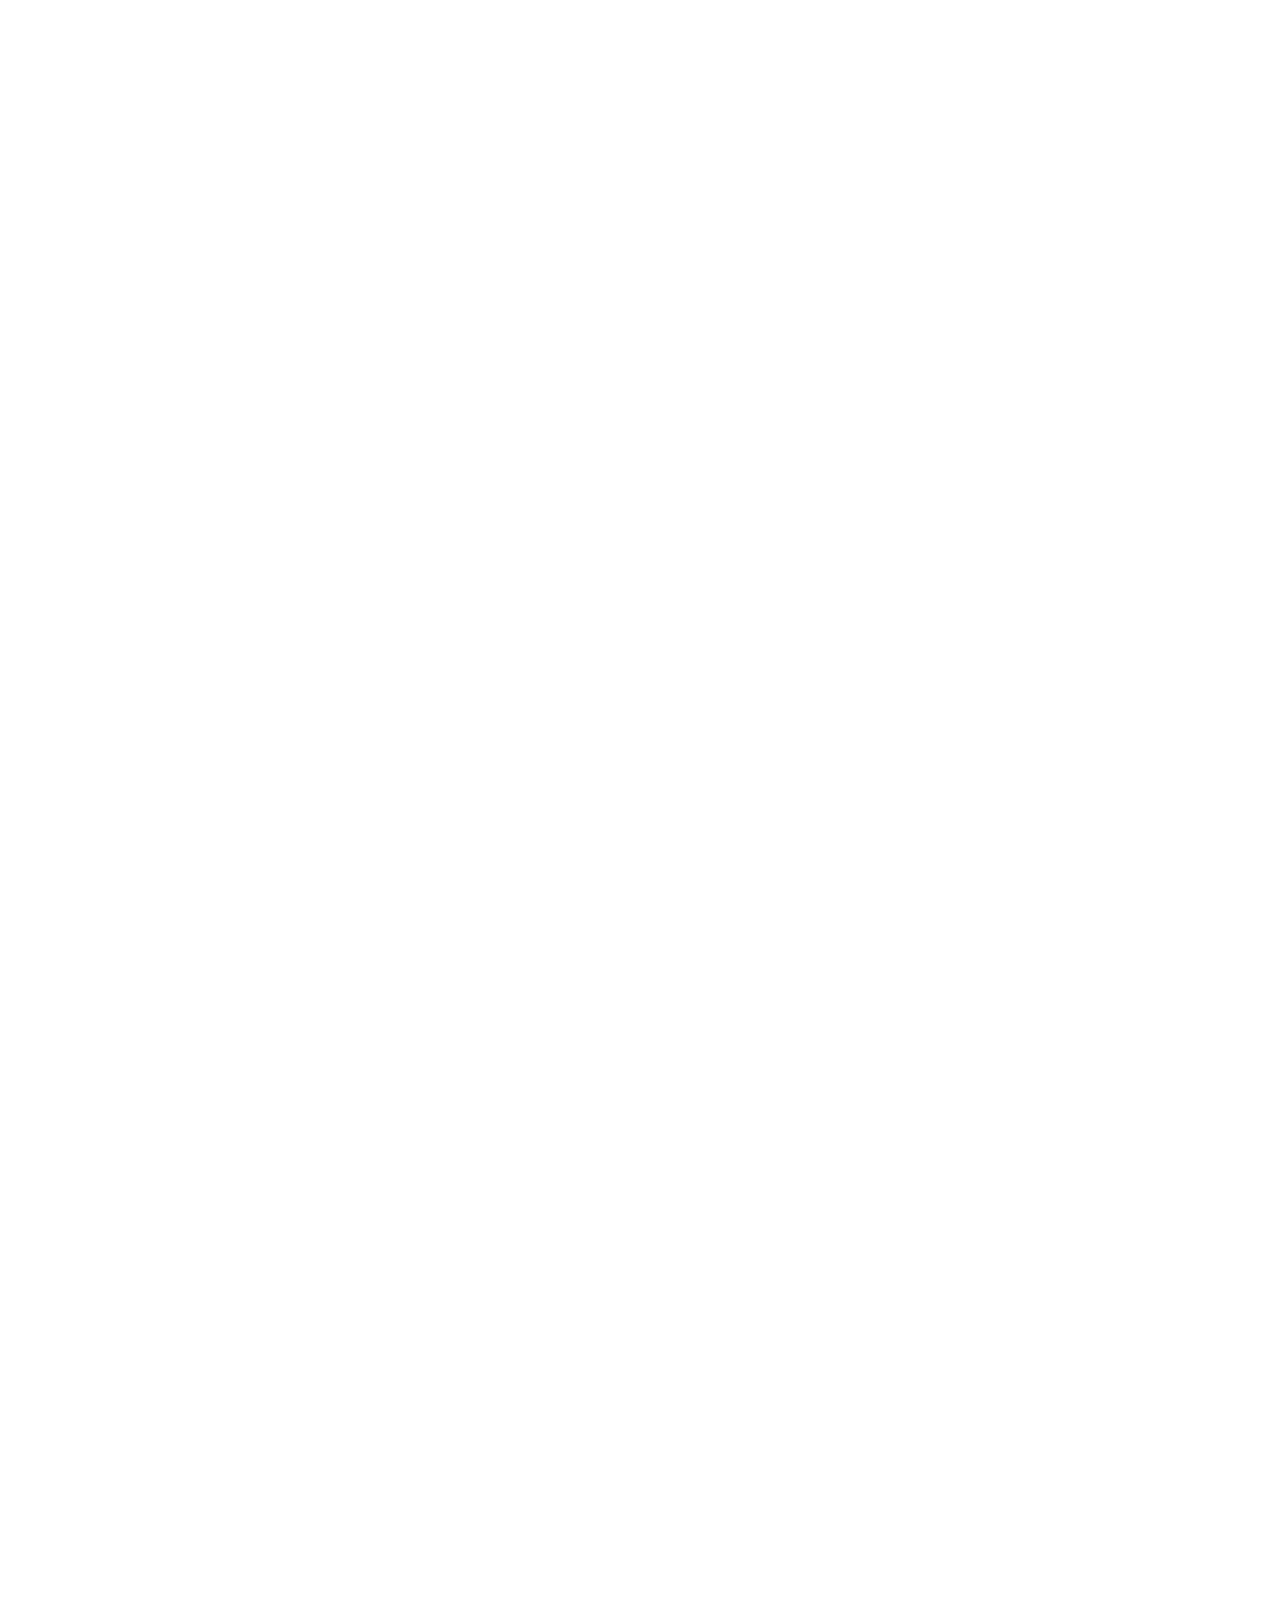
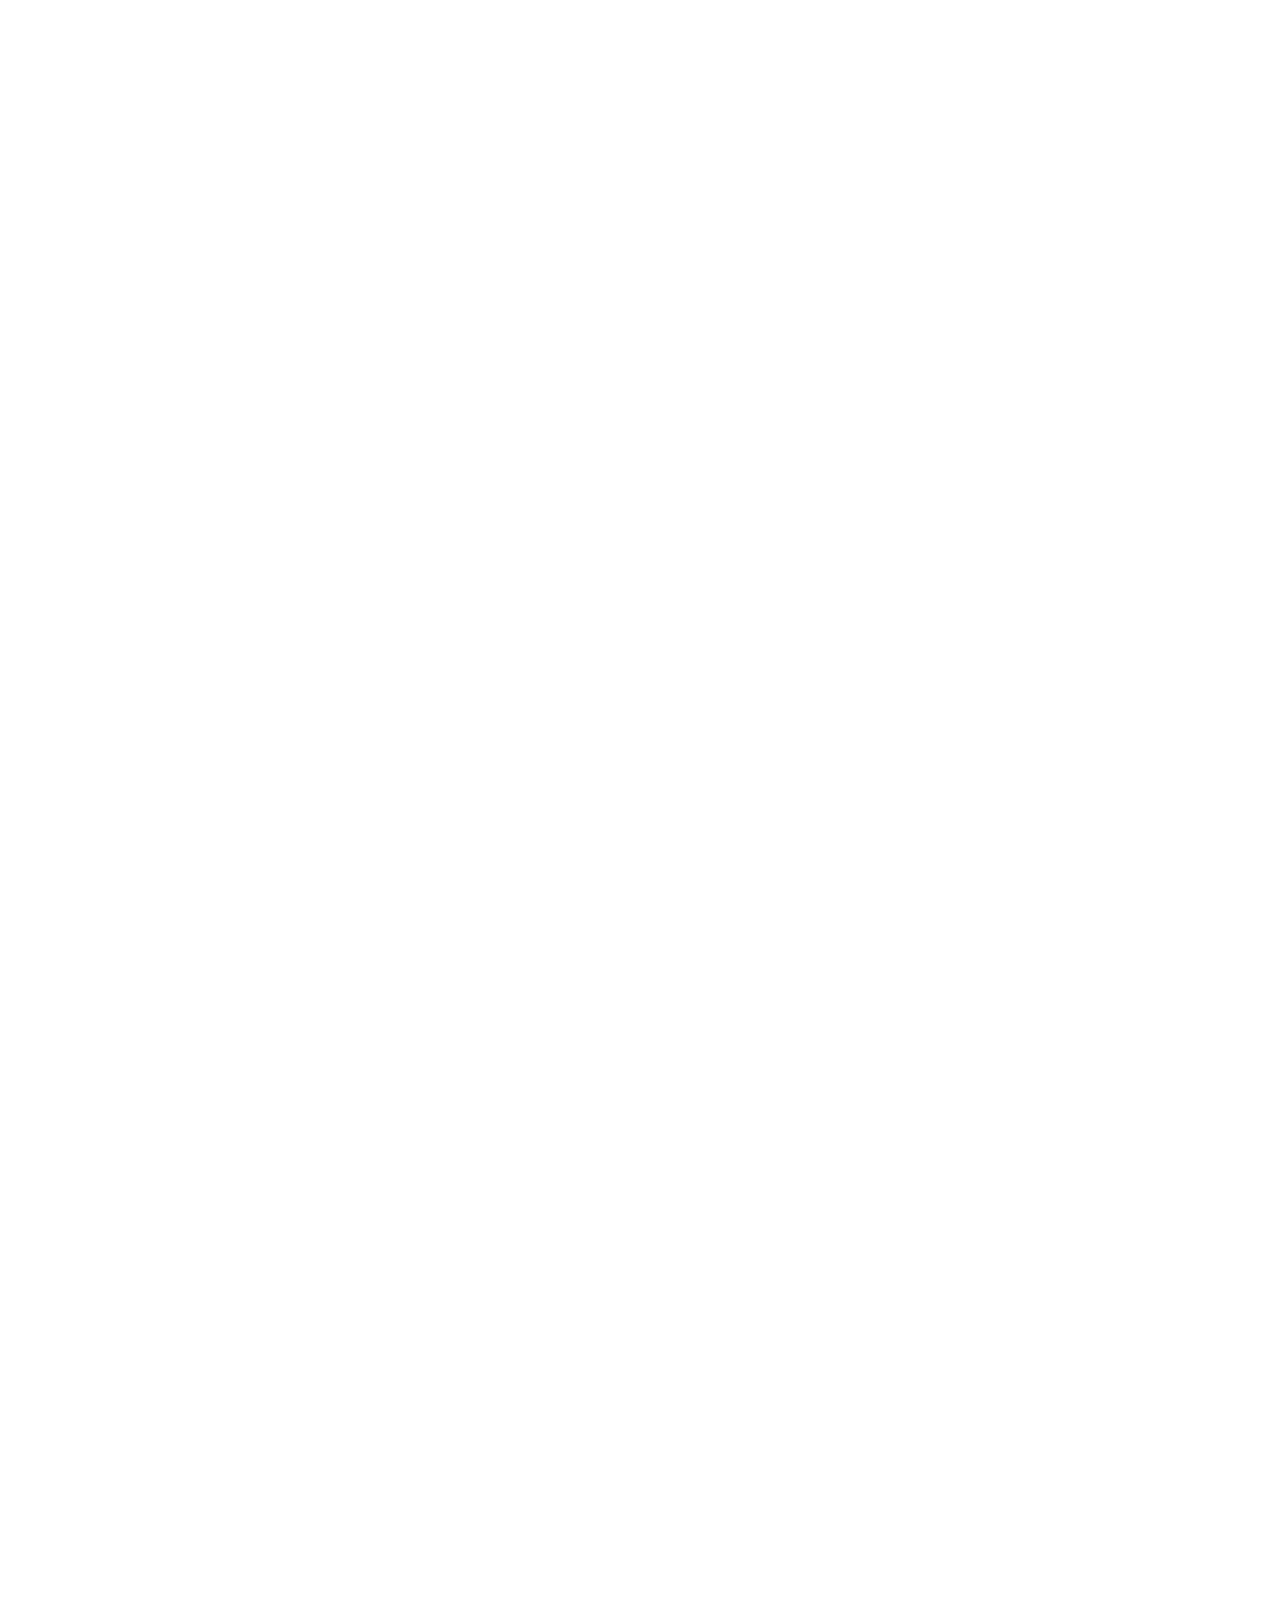
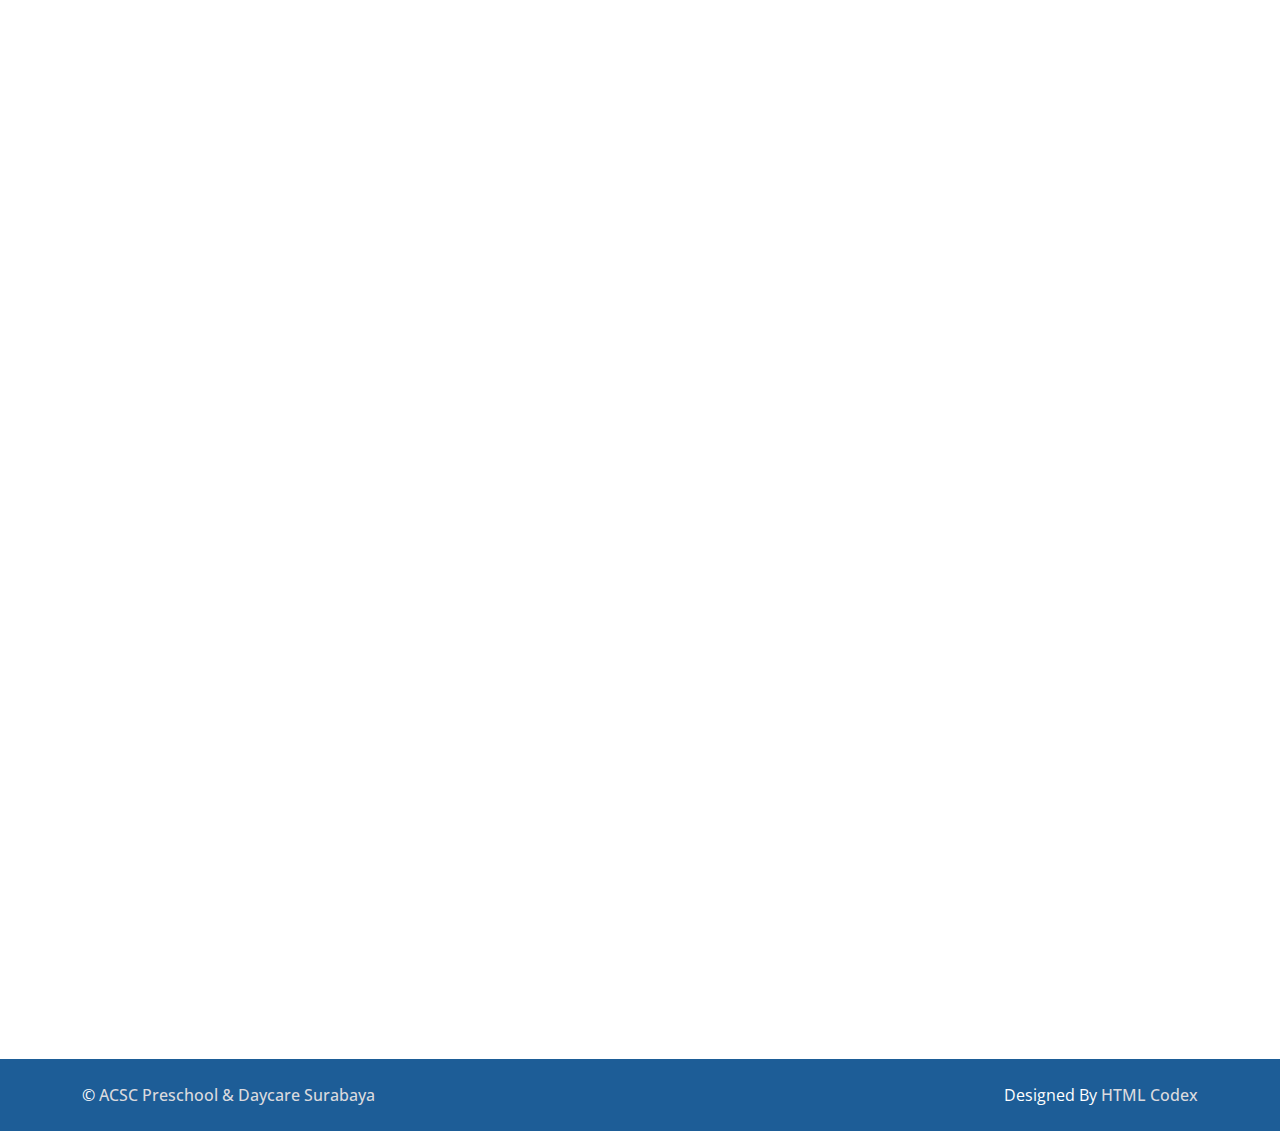
==== commit 707f39ea: "siap present" ====
--- a/index.html
+++ b/index.html
@@ -75,12 +75,12 @@
         </button>
         <div class="collapse navbar-collapse" id="navbarCollapse">
             <div class="navbar-nav ms-auto p-4 p-lg-0">
-                <a href="#home" class="nav-item nav-link active">Home</a>
+                <a href="#home" class="nav-item nav-link active">Beranda</a>
                 <a href="#about" class="nav-item nav-link">Tentang Kami</a>
-                <a href="#service" class="nav-item nav-link">Services</a>
+                <a href="#extra" class="nav-item nav-link">Extra Class</a>
                 <a href="#activity" class="nav-item nav-link">Aktivitas</a>
-                <a href="#team" class="nav-item nav-link">Our Team</a>
-                <a href="#contact" class="nav-item nav-link">Contact</a>
+                <a href="#team" class="nav-item nav-link">Staf & Guru</a>
+                <a href="#contact" class="nav-item nav-link">Hubungi Kami</a>
             </div>
         </div>
     </nav>
@@ -149,7 +149,7 @@
                     <div class="row g-2">
                         <div class="col-6 position-relative wow fadeIn" data-wow-delay="0.7s">
                             <div class="about-experience bg-secondary rounded">
-                                <h1 class="display-1 mb-0">7</h1>
+                                <h1 class="display-1 mb-0">10</h1>
                                 <small class="fs-5 fw-bold">Tahun Pengalaman</small>
                             </div>
                         </div>
@@ -226,30 +226,34 @@
                         <div class="row g-0">
                             <div class="col-sm-6 wow fadeIn" data-wow-delay="0.1s">
                                 <div class="text-center bg-primary py-5 px-4">
-                                    <img class="img-fluid mb-4" src="img/experience.png" alt="">
-                                    <h1 class="display-6 text-white" data-toggle="counter-up">25</h1>
-                                    <span class="fs-5 fw-semi-bold text-secondary">Years Experience</span>
+                                    <!-- <img class="img-fluid mb-4" src="img/experience.png" alt=""> -->
+                                    <span class="fa fa-cog icon-features"></span>
+                                    <h1 class="display-6 text-white">Program</h1>
+                                    <span class="fs-5 fw-semi-bold text-secondary">Preschool & Daycare</span>
                                 </div>
                             </div>
                             <div class="col-sm-6 wow fadeIn" data-wow-delay="0.3s">
                                 <div class="text-center bg-secondary py-5 px-4">
-                                    <img class="img-fluid mb-4" src="img/award.png" alt="">
-                                    <h1 class="display-6" data-toggle="counter-up">183</h1>
-                                    <span class="fs-5 fw-semi-bold text-primary">Award Winning</span>
+                                    <span class="fa fa-link icon-features"></span>
+                                    <!-- <img class="img-fluid mb-4" src="img/award.png" alt=""> -->
+                                    <h1 class="display-6">Kerjasama</h1>
+                                    <span class="fs-5 fw-semi-bold text-primary">Promosikan Minat Siswa</span>
                                 </div>
                             </div>
                             <div class="col-sm-6 wow fadeIn" data-wow-delay="0.5s">
                                 <div class="text-center bg-secondary py-5 px-4">
-                                    <img class="img-fluid mb-4" src="img/animal.png" alt="">
-                                    <h1 class="display-6" data-toggle="counter-up">2619</h1>
-                                    <span class="fs-5 fw-semi-bold text-primary">Total Animals</span>
+                                    <!-- <img class="img-fluid mb-4" src="img/animal.png" alt=""> -->
+                                    <span class="fa fa-wrench icon-features"></span>
+                                    <h1 class="display-6" >Kreatif</h1>
+                                    <span class="fs-5 fw-semi-bold text-primary">Berinovasi sejak Dini</span>
                                 </div>
                             </div>
                             <div class="col-sm-6 wow fadeIn" data-wow-delay="0.7s">
                                 <div class="text-center bg-primary py-5 px-4">
-                                    <img class="img-fluid mb-4" src="img/client.png" alt="">
-                                    <h1 class="display-6 text-white" data-toggle="counter-up">51940</h1>
-                                    <span class="fs-5 fw-semi-bold text-secondary">Happy Clients</span>
+                                    <!-- <img class="img-fluid mb-4" src="img/client.png" alt=""> -->
+                                    <span class="fa fa-thumbs-up icon-features"></span>
+                                    <h1 class="display-6 text-white">Toleransi</h1>
+                                    <span class="fs-5 fw-semi-bold text-secondary">Hormati Keberagaman</span>
                                 </div>
                             </div>
                         </div>
@@ -272,11 +276,12 @@
 
 
     <!-- Service Start -->
+    <section id="extra">
     <div class="container-xxl py-5">
         <div class="container">
             <div class="text-center mx-auto pb-4 wow fadeInUp" data-wow-delay="0.1s" style="max-width: 500px;">
-                <p class="section-title bg-white text-center text-primary px-3">Our Services</p>
-                <h1 class="mb-5">Services That We Offer For Entrepreneurs</h1>
+                <p class="section-title bg-white text-center text-primary px-3">Extra Class</p>
+                <h1 class="mb-5">Pengembangan non-formal</h1>
             </div>
             <div class="row gy-5 gx-4">
                 <div class="col-lg-4 col-md-6 pt-5 wow fadeInUp" data-wow-delay="0.1s">
@@ -288,9 +293,8 @@
                             <div class="service-icon">
                                 <img class="img-fluid rounded-circle" src="img/service-1.jpg" alt="">
                             </div>
-                            <h5 class="mb-3">Best Animal Selection</h4>
-                            <p class="mb-4">Erat ipsum justo amet duo et elitr dolor, est duo duo eos lorem sed diam stet diam sed stet.</p>
-                            <a class="btn btn-square rounded-circle" href=""><i class="bi bi-chevron-double-right"></i></a>
+                            <h5 class="mb-3">Dancing Class</h4>
+                            <p class="mb-4">Pengembangan koordinasi motorik, kreativitas, interaksi sosial, dan rasa percaya diri melalui Dancing Class.</p>
                         </div>
                     </div>
                 </div>
@@ -303,9 +307,8 @@
                             <div class="service-icon">
                                 <img class="img-fluid rounded-circle" src="img/service-2.jpg" alt="">
                             </div>
-                            <h5 class="mb-3">Breeding & Veterinary</h5>
-                            <p class="mb-4">Erat ipsum justo amet duo et elitr dolor, est duo duo eos lorem sed diam stet diam sed stet.</p>
-                            <a class="btn btn-square rounded-circle" href=""><i class="bi bi-chevron-double-right"></i></a>
+                            <h5 class="mb-3">Music Class</h5>
+                            <p class="mb-4">Mengembangkan kreativitas, ekspresi diri, dan apresiasi seni melalui Music Class.</p>
                         </div>
                     </div>
                 </div>
@@ -318,15 +321,15 @@
                             <div class="service-icon">
                                 <img class="img-fluid rounded-circle" src="img/service-3.jpg" alt="">
                             </div>
-                            <h5 class="mb-3">Care & Milking</h5>
-                            <p class="mb-4">Erat ipsum justo amet duo et elitr dolor, est duo duo eos lorem sed diam stet diam sed stet.</p>
-                            <a class="btn btn-square rounded-circle" href=""><i class="bi bi-chevron-double-right"></i></a>
-                        </div>
-                    </div>
-                </div>
-            </div>
-        </div>
-    </div>
+                            <h5 class="mb-3">Religion Class</h5>
+                            <p class="mb-4">Belajar nilai-nilai spiritual, etika, dan pengetahuan keagamaan yang membantu membentuk karakter dan moral mereka sejak dini.</p>
+                        </div>
+                    </div>
+                </div>
+            </div>
+        </div>
+    </div>
+    </section>
     <!-- Service End -->
 
 
@@ -451,11 +454,12 @@
 
 
     <!-- Team Start -->
+    <section id="team">
     <div class="container-xxl py-5">
         <div class="container">
             <div class="text-center mx-auto wow fadeInUp" data-wow-delay="0.1s" style="max-width: 500px;">
-                <p class="section-title bg-white text-center text-primary px-3">Our Team</p>
-                <h1 class="mb-5">Experienced Team Members</h1>
+                <p class="section-title bg-white text-center text-primary px-3">Staf dan Guru</p>
+                <h1 class="mb-5">Tim yang Kredibel dan Berintegritas</h1>
             </div>
             <div class="row g-4">
                 <div class="col-lg-4 col-md-6 wow fadeInUp" data-wow-delay="0.1s">
@@ -498,7 +502,7 @@
                 <div class="col-lg-4 col-md-6 wow fadeInUp" data-wow-delay="0.5s">
                     <div class="team-item rounded p-4">
                         <img class="img-fluid rounded mb-4" src="img/team-6.jpg" alt="">
-                        <h5>-</h5>
+                        <h5>Miss Denisa</h5>
                         <p class="text-primary">Class Teacher</p>
                     </div>
                 </div>
@@ -507,7 +511,7 @@
                 <div class="col-lg-4 col-md-6 wow fadeInUp" data-wow-delay="0.1s">
                     <div class="team-item rounded p-4">
                         <img class="img-fluid rounded mb-4" src="img/team-7.jpg" alt="">
-                        <h5>-</h5>
+                        <h5>Miss Anisa</h5>
                         <p class="text-primary">Class Teacher</p>
                     </div>
                 </div>
@@ -528,11 +532,12 @@
             </div>
         </div>
     </div>
+    </section>
     <!-- Team End -->
 
 
     <!-- Testimonial Start -->
-    <div class="container-xxl py-5">
+    <!-- <div class="container-xxl py-5">
         <div class="container">
             <div class="text-center mx-auto wow fadeInUp" data-wow-delay="0.1s" style="max-width: 500px;">
                 <p class="section-title bg-white text-center text-primary px-3">Testimonial</p>
@@ -577,54 +582,42 @@
                 </div>
             </div>
         </div>
-    </div>
+    </div> -->
     <!-- Testimonial End -->
 
 
     <!-- Footer Start -->
+    <section id="contact">
     <div class="container-fluid bg-dark footer mt-5 py-5 wow fadeIn" data-wow-delay="0.1s">
         <div class="container py-5">
             <div class="row g-5">
                 <div class="col-lg-3 col-md-6">
-                    <h5 class="text-white mb-4">Our Office</h5>
-                    <p class="mb-2"><i class="fa fa-map-marker-alt me-3"></i>123 Street, New York, USA</p>
-                    <p class="mb-2"><i class="fa fa-phone-alt me-3"></i>+012 345 67890</p>
-                    <p class="mb-2"><i class="fa fa-envelope me-3"></i>info@example.com</p>
-                    <div class="d-flex pt-3">
-                        <a class="btn btn-square btn-secondary rounded-circle me-2" href=""><i class="fab fa-twitter"></i></a>
-                        <a class="btn btn-square btn-secondary rounded-circle me-2" href=""><i class="fab fa-facebook-f"></i></a>
-                        <a class="btn btn-square btn-secondary rounded-circle me-2" href=""><i class="fab fa-youtube"></i></a>
-                        <a class="btn btn-square btn-secondary rounded-circle me-2" href=""><i class="fab fa-linkedin-in"></i></a>
-                    </div>
+                    <h5 class="text-white mb-4">Alamat</h5>
+                    <p class="mb-2"><i class="fa fa-map-marker-alt me-3"></i>Jl. Ngagel Jaya Barat 44 - Surabaya</p>
+                    <p class="mb-2"><i class="fa fa-phone-alt me-3"></i>+62 (31) 502 9664</p>
+                    <p class="mb-2"><i class="fa fa-envelope me-3"></i>info@acscsurabaya.sch.id</p>
                 </div>
                 <div class="col-lg-3 col-md-6">
-                    <h5 class="text-white mb-4">Quick Links</h5>
-                    <a class="btn btn-link" href="">About Us</a>
-                    <a class="btn btn-link" href="">Contact Us</a>
-                    <a class="btn btn-link" href="">Our Services</a>
-                    <a class="btn btn-link" href="">Terms & Condition</a>
-                    <a class="btn btn-link" href="">Support</a>
+                    <h5 class="text-white mb-4">Jam Kerja</h5>
+                    <p class="mb-1">Senin - Jumat</p>
+                    <h6 class="text-light">08:00 am - 03:00 pm</h6>
+                    <p class="mb-1">Sabtu - Minggu</p>
+                    <h6 class="text-light">Libur</h6>
                 </div>
                 <div class="col-lg-3 col-md-6">
-                    <h5 class="text-white mb-4">Business Hours</h5>
-                    <p class="mb-1">Monday - Friday</p>
-                    <h6 class="text-light">09:00 am - 07:00 pm</h6>
-                    <p class="mb-1">Saturday</p>
-                    <h6 class="text-light">09:00 am - 12:00 pm</h6>
-                    <p class="mb-1">Sunday</p>
-                    <h6 class="text-light">Closed</h6>
-                </div>
-                <div class="col-lg-3 col-md-6">
-                    <h5 class="text-white mb-4">Newsletter</h5>
-                    <p>Dolor amet sit justo amet elitr clita ipsum elitr est.</p>
-                    <div class="position-relative w-100">
-                        <input class="form-control bg-transparent w-100 py-3 ps-4 pe-5" type="text" placeholder="Your email">
-                        <button type="button" class="btn btn-secondary py-2 position-absolute top-0 end-0 mt-2 me-2">SignUp</button>
-                    </div>
-                </div>
-            </div>
-        </div>
-    </div>
+                    <iframe 
+                    width="600" 
+                    height="350" 
+                    frameborder="0" 
+                    style="border:0" 
+                    src="https://www.google.com/maps/embed?pb=!1m14!1m8!1m3!1d15836.615476415987!2d112.7517996!3d-7.2914753!3m2!1i1024!2i768!4f13.1!3m3!1m2!1s0x0%3A0xb7f28d851c169d8!2sACSC%20Preschool%20%26%20Daycare!5e0!3m2!1sen!2sid!4v1632125486801!5m2!1sen!2sid" 
+                    allowfullscreen>
+                </iframe>
+                </div>
+            </div>
+        </div>
+    </div>
+    </section>
     <!-- Footer End -->
 
 
--- a/css/style.css
+++ b/css/style.css
@@ -7,6 +7,9 @@
 }
 .section-title{
     color: #0088ca !important;
+}
+.mb-1, .mb-2{
+    color: #dadade !important;
 }
 .fw-semi-bold{
     color: #dadade !important;
@@ -137,6 +140,9 @@
     .navbar .navbar-nav .nav-link  {
         margin-right: 0;
         padding: 10px 0;
+    }
+    iframe{
+        width: 100% !important;
     }
 
     .navbar .navbar-nav {
@@ -543,4 +549,9 @@
 }
 .carousel-caption{
     background-color: rgba(0, 0, 0, .6);
+}
+.icon-features{
+    color: #fff;
+    font-size: 65px;
+    margin-bottom: 23px;
 }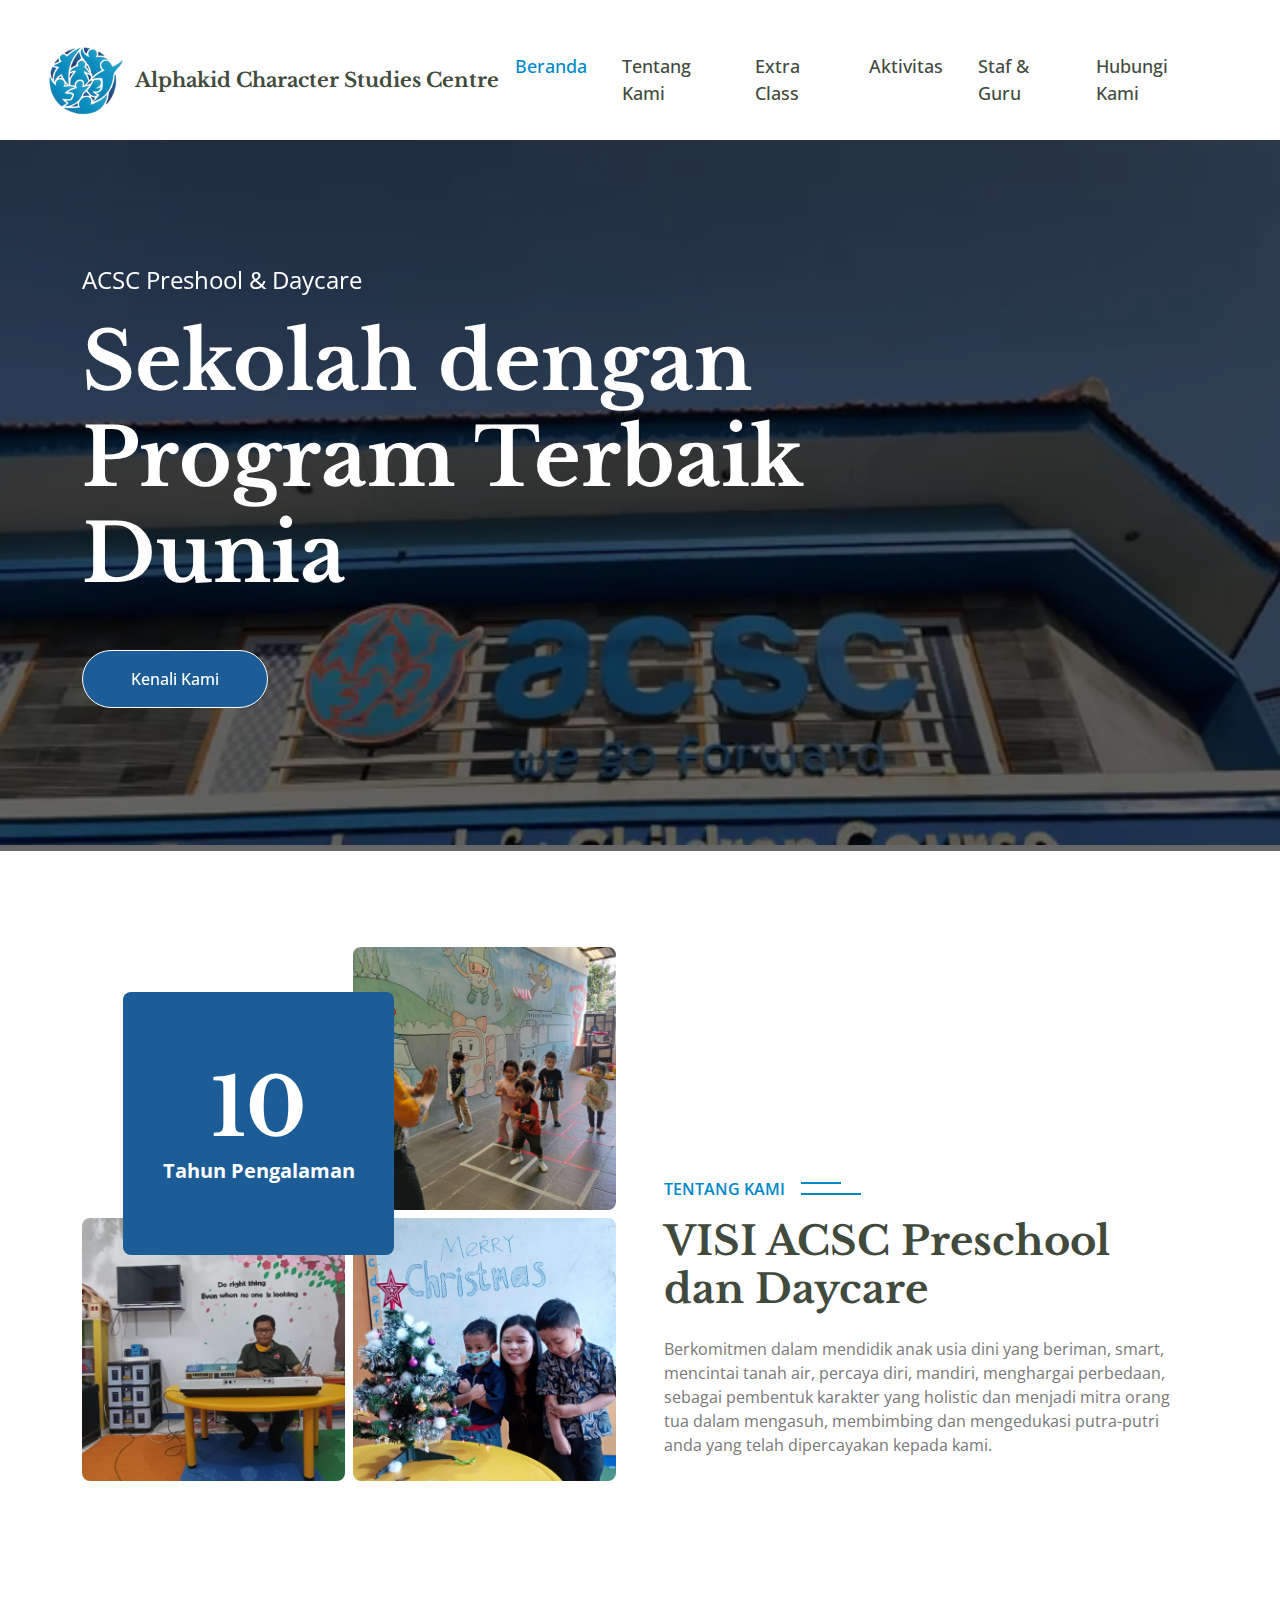
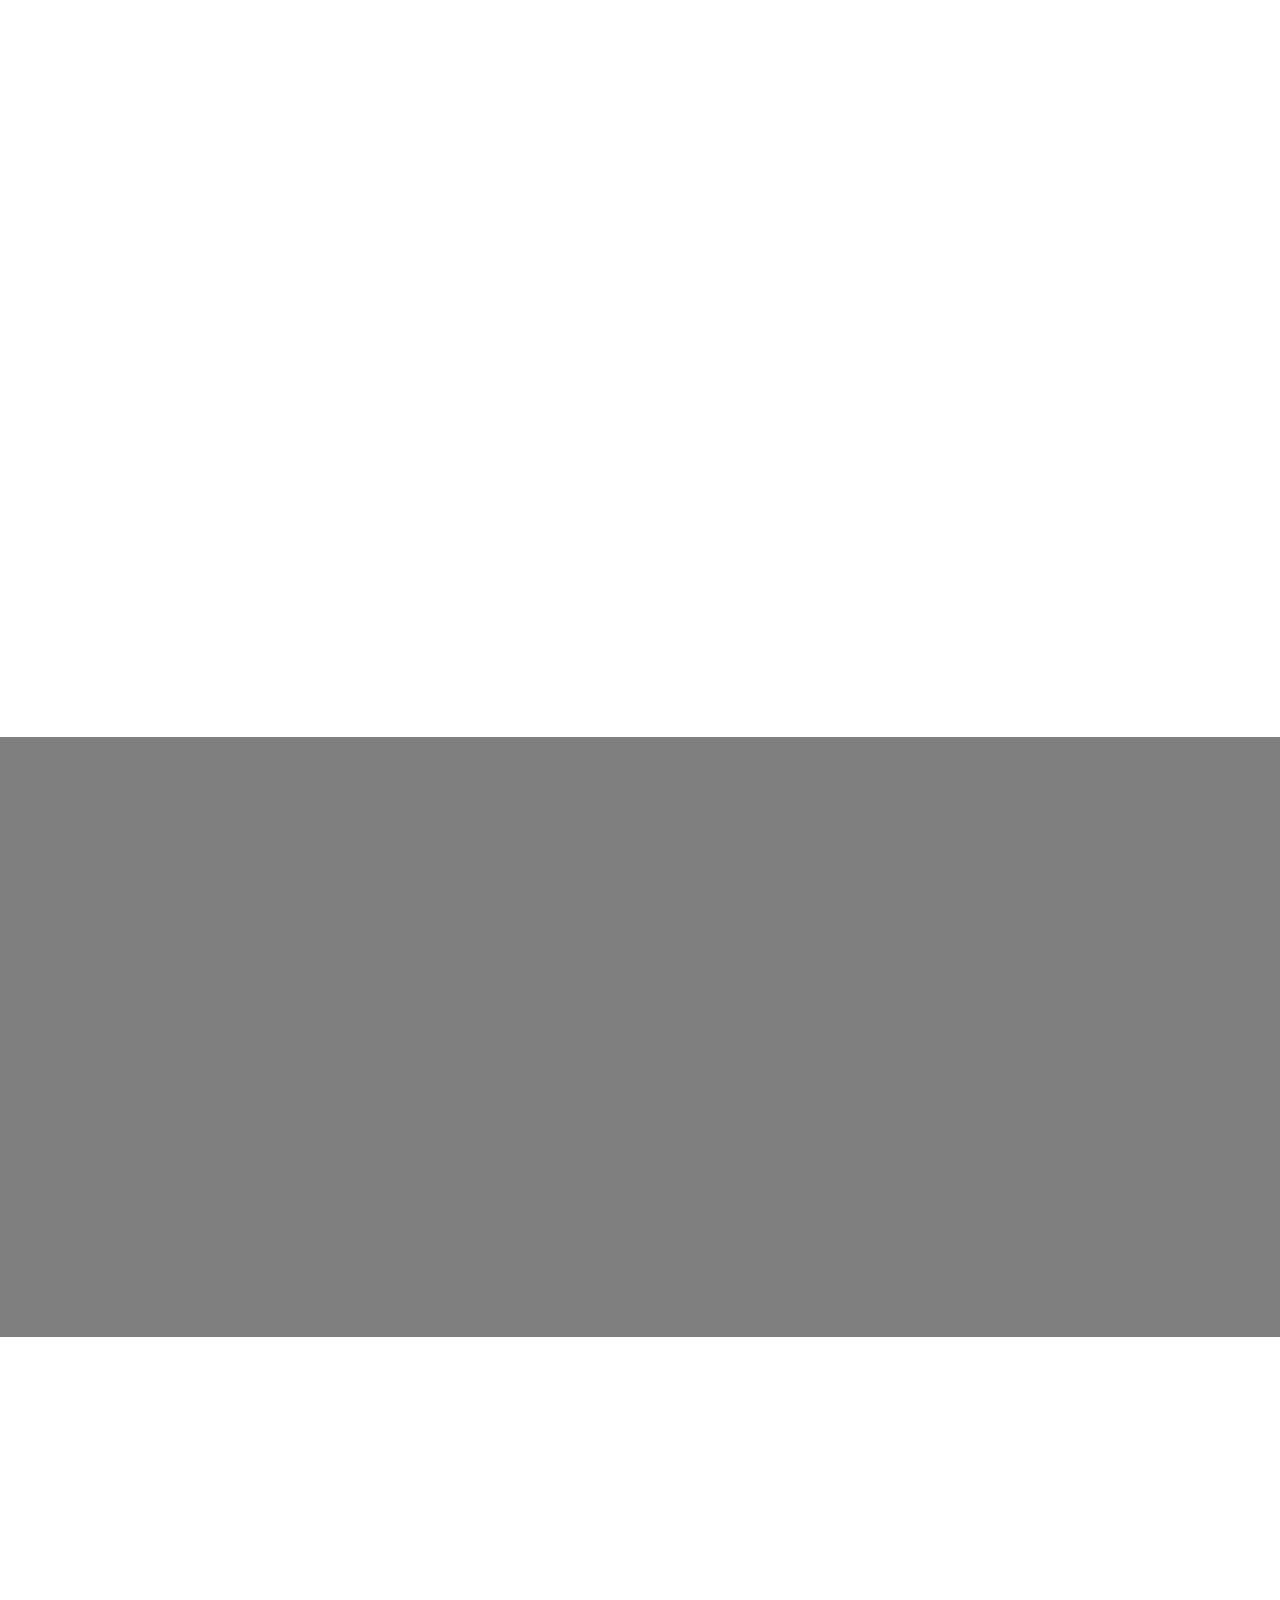
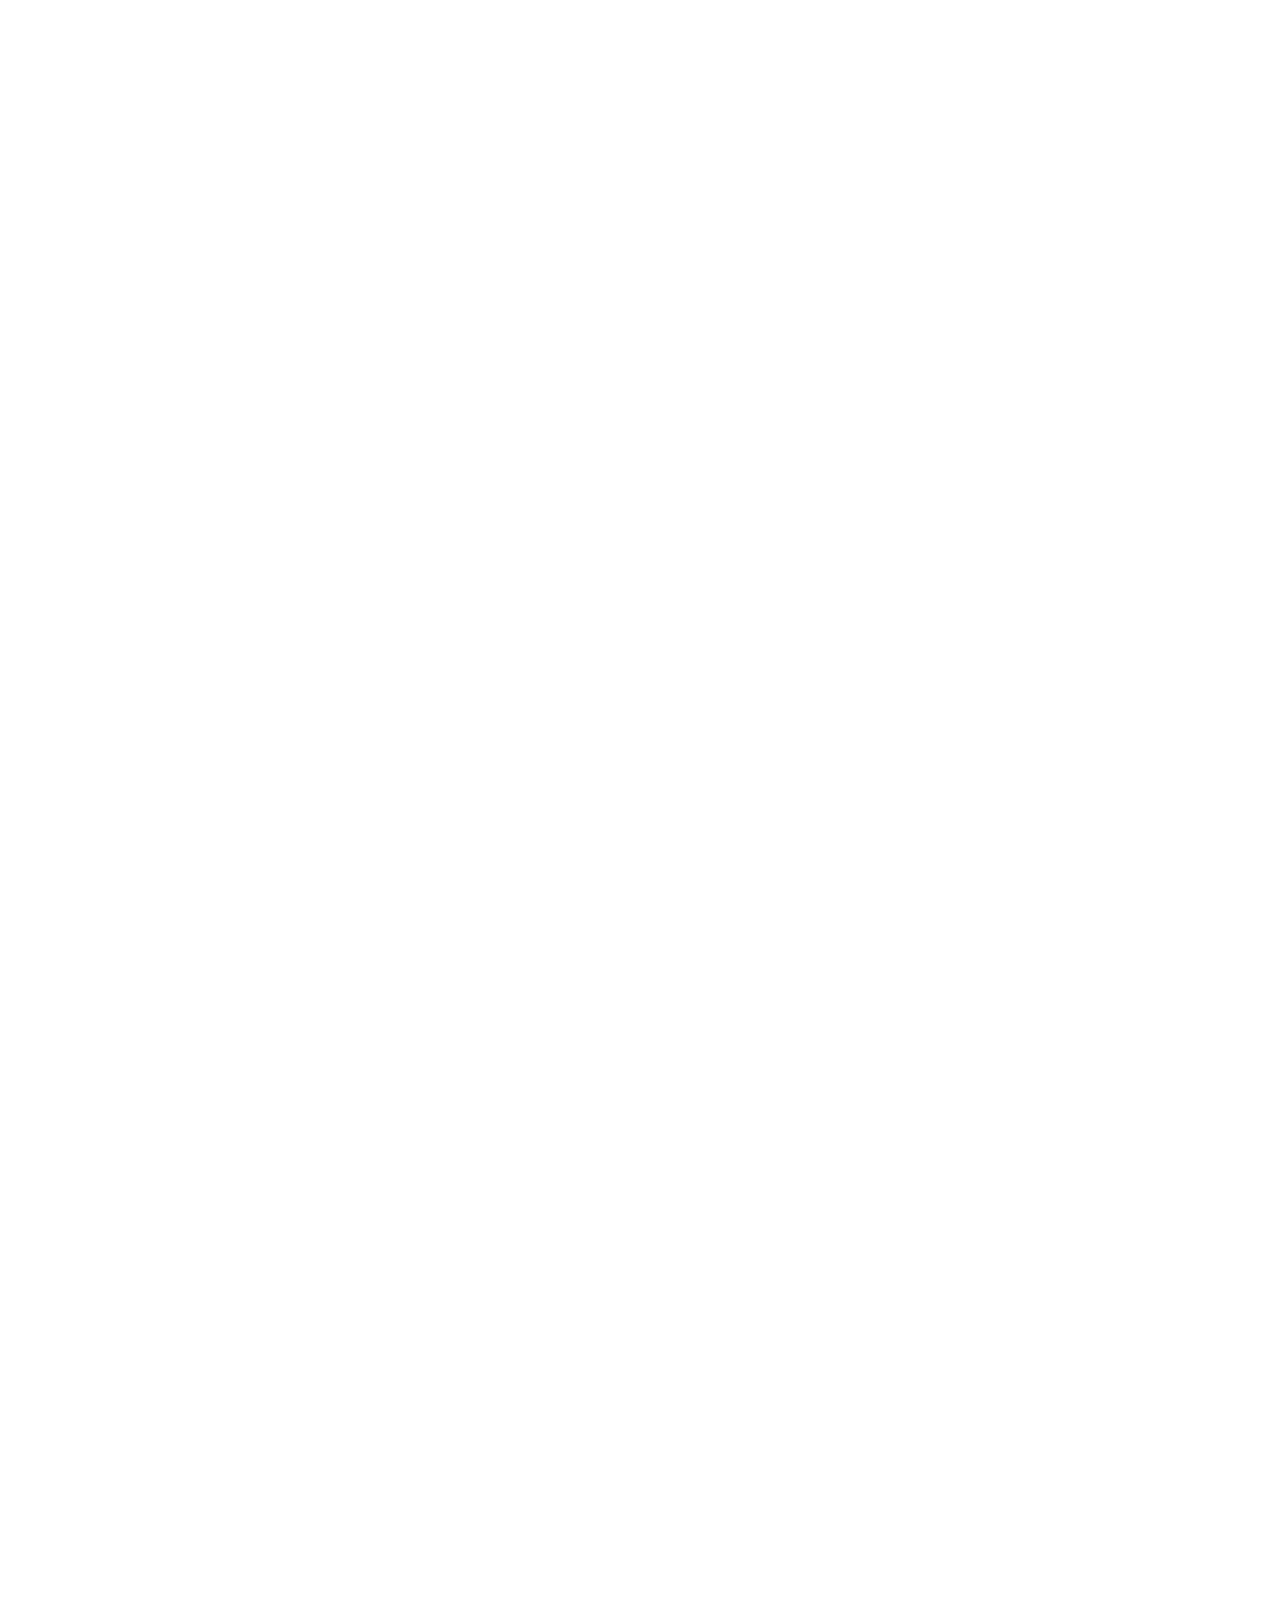
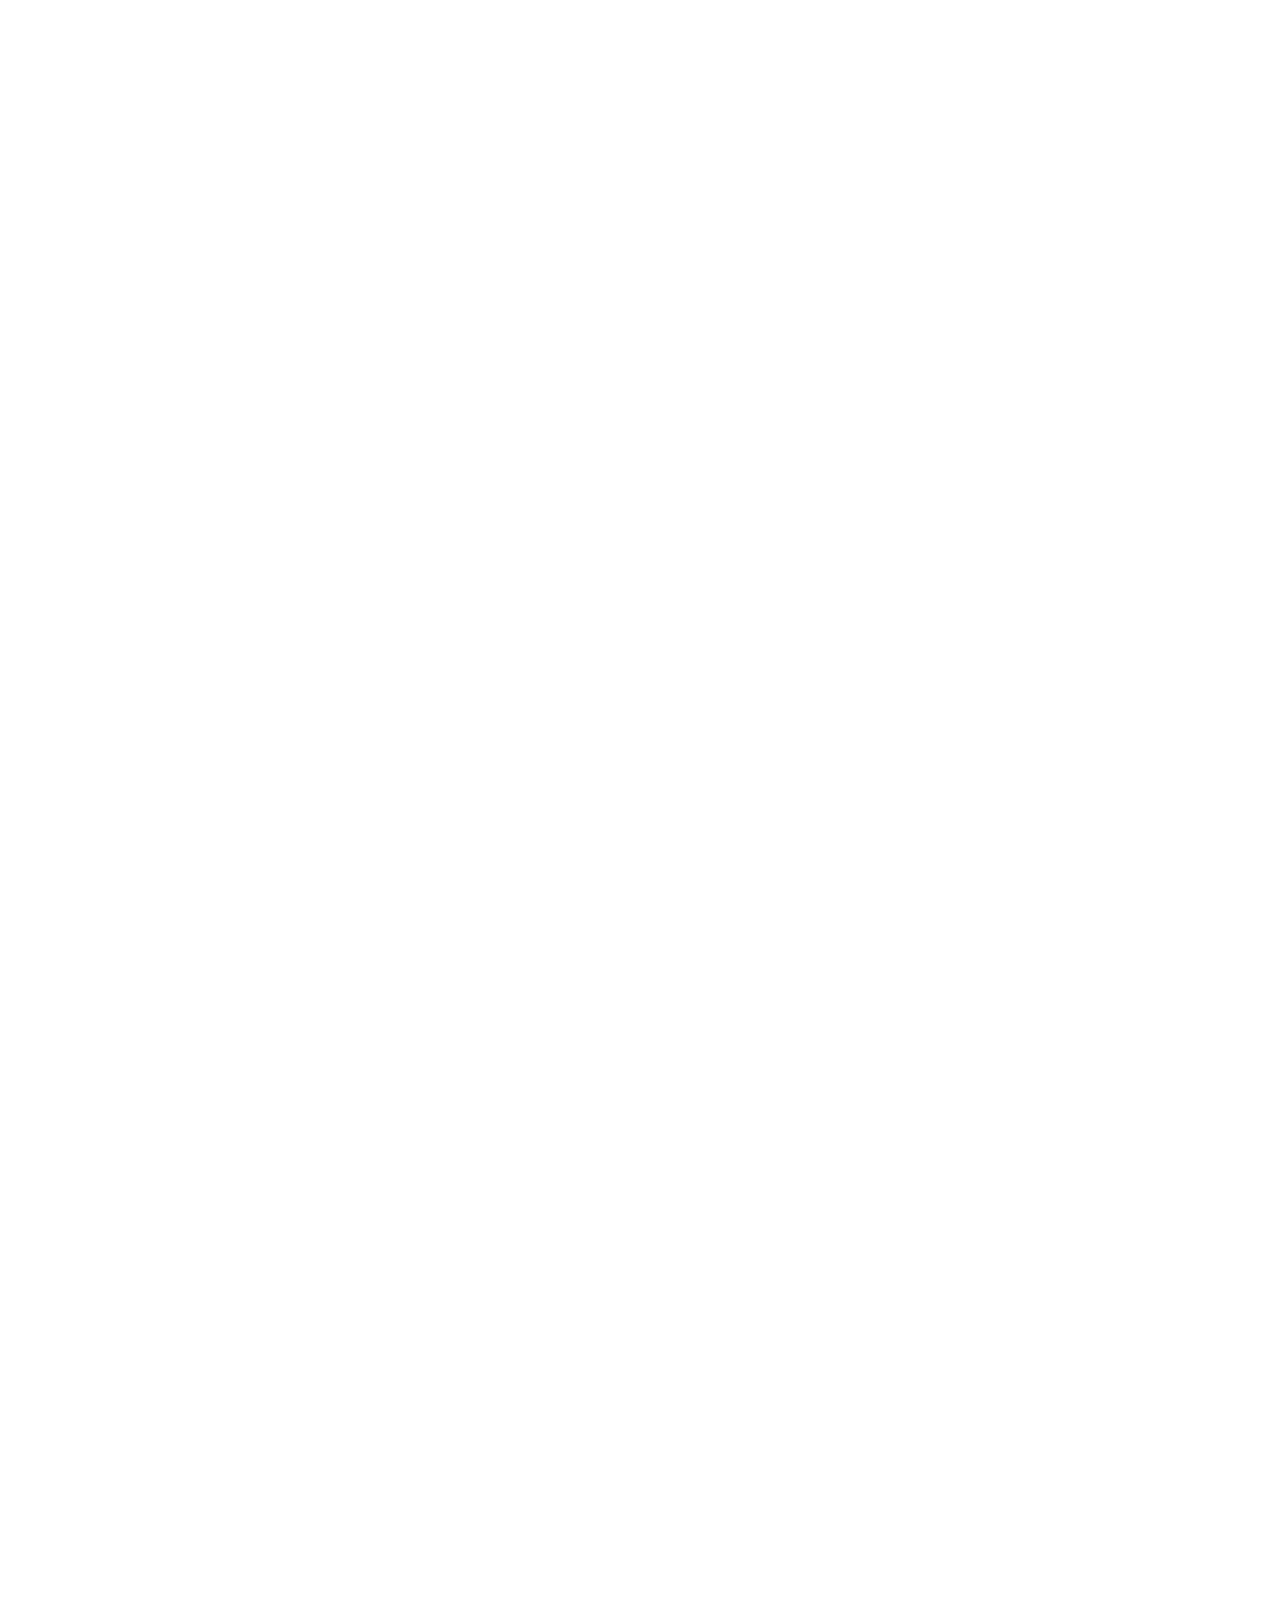
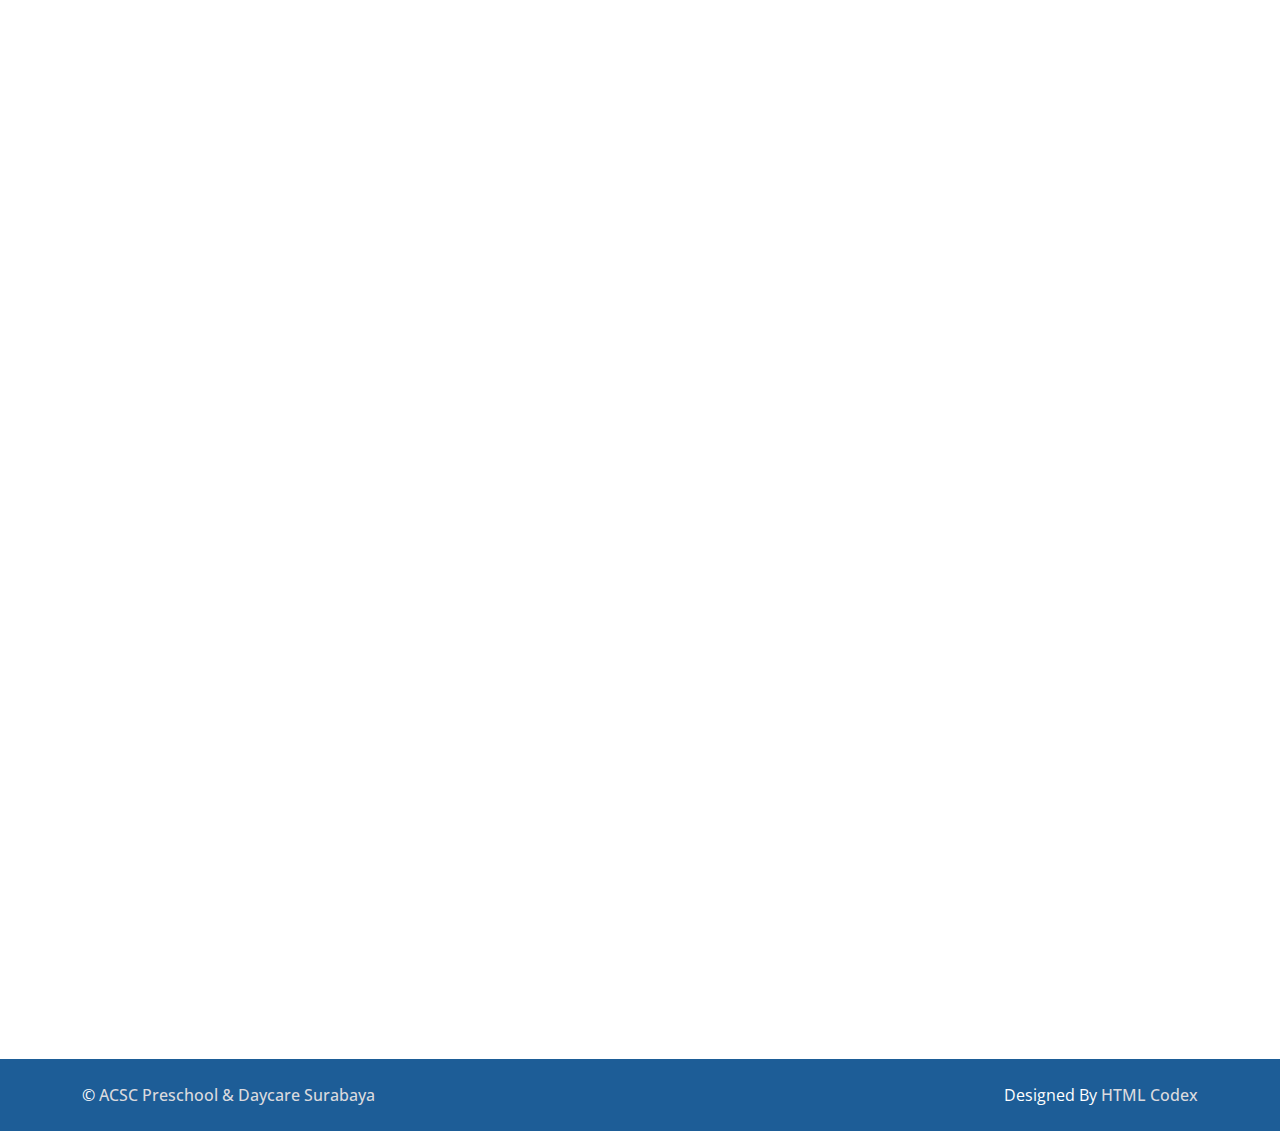
==== commit 0adca36f: "siap present 2" ====
--- a/index.html
+++ b/index.html
@@ -465,22 +465,22 @@
                 <div class="col-lg-4 col-md-6 wow fadeInUp" data-wow-delay="0.1s">
                     <div class="team-item rounded p-4">
                         <img class="img-fluid rounded mb-4" src="img/team-1.jpg" alt="">
-                        <h5>Miss Dilla</h5>
-                        <p class="text-primary">Headmaster</p>
+                        <h5>Ms. Dilla</h5>
+                        <p class="text-primary">Principle</p>
                     </div>
                 </div>
                 <div class="col-lg-4 col-md-6 wow fadeInUp" data-wow-delay="0.3s">
                     <div class="team-item rounded p-4">
                         <img class="img-fluid rounded mb-4" src="img/team-2.jpg" alt="">
-                        <h5>Miss Dea</h5>
-                        <p class="text-primary">Class Teacher</p>
+                        <h5>Ms. Dea</h5>
+                        <p class="text-primary">Vice Principle</p>
                     </div>
                 </div>
                 <div class="col-lg-4 col-md-6 wow fadeInUp" data-wow-delay="0.5s">
                     <div class="team-item rounded p-4">
                         <img class="img-fluid rounded mb-4" src="img/team-3.jpg" alt="">
-                        <h5>Miss Tika</h5>
-                        <p class="text-primary">Class Teacher</p>
+                        <h5>Ms. Tika</h5>
+                        <p class="text-primary">Teacher Class</p>
                     </div>
                 </div>
             </div>
@@ -488,22 +488,22 @@
                 <div class="col-lg-4 col-md-6 wow fadeInUp" data-wow-delay="0.1s">
                     <div class="team-item rounded p-4">
                         <img class="img-fluid rounded mb-4" src="img/team-4.jpg" alt="">
-                        <h5>Miss Lia</h5>
-                        <p class="text-primary">Class Teacher</p>
+                        <h5>Ms. Lia</h5>
+                        <p class="text-primary">Teacher Class</p>
                     </div>
                 </div>
                 <div class="col-lg-4 col-md-6 wow fadeInUp" data-wow-delay="0.3s">
                     <div class="team-item rounded p-4">
                         <img class="img-fluid rounded mb-4" src="img/team-5.jpg" alt="">
-                        <h5>Miss Nabila</h5>
-                        <p class="text-primary">Class Teacher</p>
+                        <h5>Ms. Nabila</h5>
+                        <p class="text-primary">Teacher Class</p>
                     </div>
                 </div>
                 <div class="col-lg-4 col-md-6 wow fadeInUp" data-wow-delay="0.5s">
                     <div class="team-item rounded p-4">
                         <img class="img-fluid rounded mb-4" src="img/team-6.jpg" alt="">
-                        <h5>Miss Denisa</h5>
-                        <p class="text-primary">Class Teacher</p>
+                        <h5>Ms. Denisa</h5>
+                        <p class="text-primary">Assistence Teacher Class</p>
                     </div>
                 </div>
             </div>
@@ -511,14 +511,14 @@
                 <div class="col-lg-4 col-md-6 wow fadeInUp" data-wow-delay="0.1s">
                     <div class="team-item rounded p-4">
                         <img class="img-fluid rounded mb-4" src="img/team-7.jpg" alt="">
-                        <h5>Miss Anisa</h5>
-                        <p class="text-primary">Class Teacher</p>
+                        <h5>Ms. Anisa</h5>
+                        <p class="text-primary">Assistence Teacher Class</p>
                     </div>
                 </div>
                 <div class="col-lg-4 col-md-6 wow fadeInUp" data-wow-delay="0.3s">
                     <div class="team-item rounded p-4">
                         <img class="img-fluid rounded mb-4" src="img/team-8.jpg" alt="">
-                        <h5>Miss Hanum</h5>
+                        <h5>Ms. Hanum</h5>
                         <p class="text-primary">Admin</p>
                     </div>
                 </div>
--- a/css/style.css
+++ b/css/style.css
@@ -10,6 +10,7 @@
 }
 .mb-1, .mb-2{
     color: #dadade !important;
+    text-decoration: none;
 }
 .fw-semi-bold{
     color: #dadade !important;
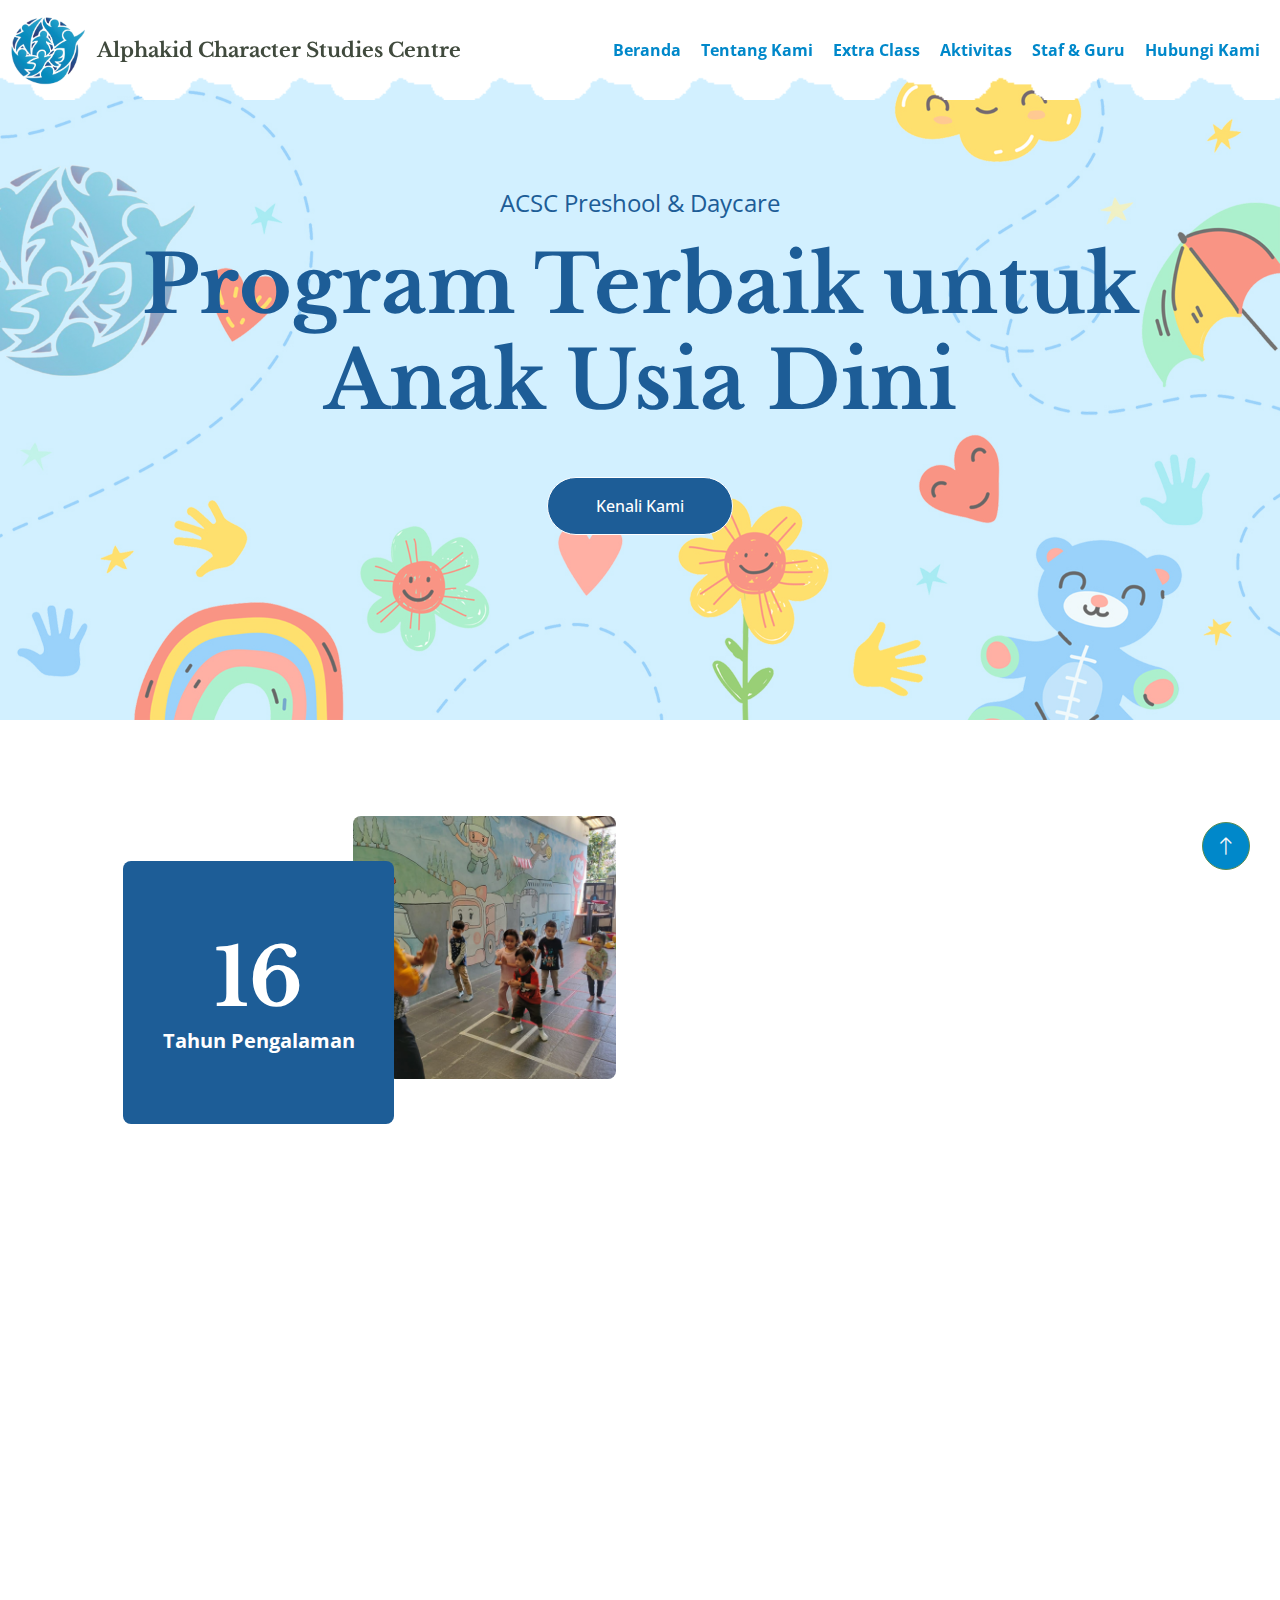
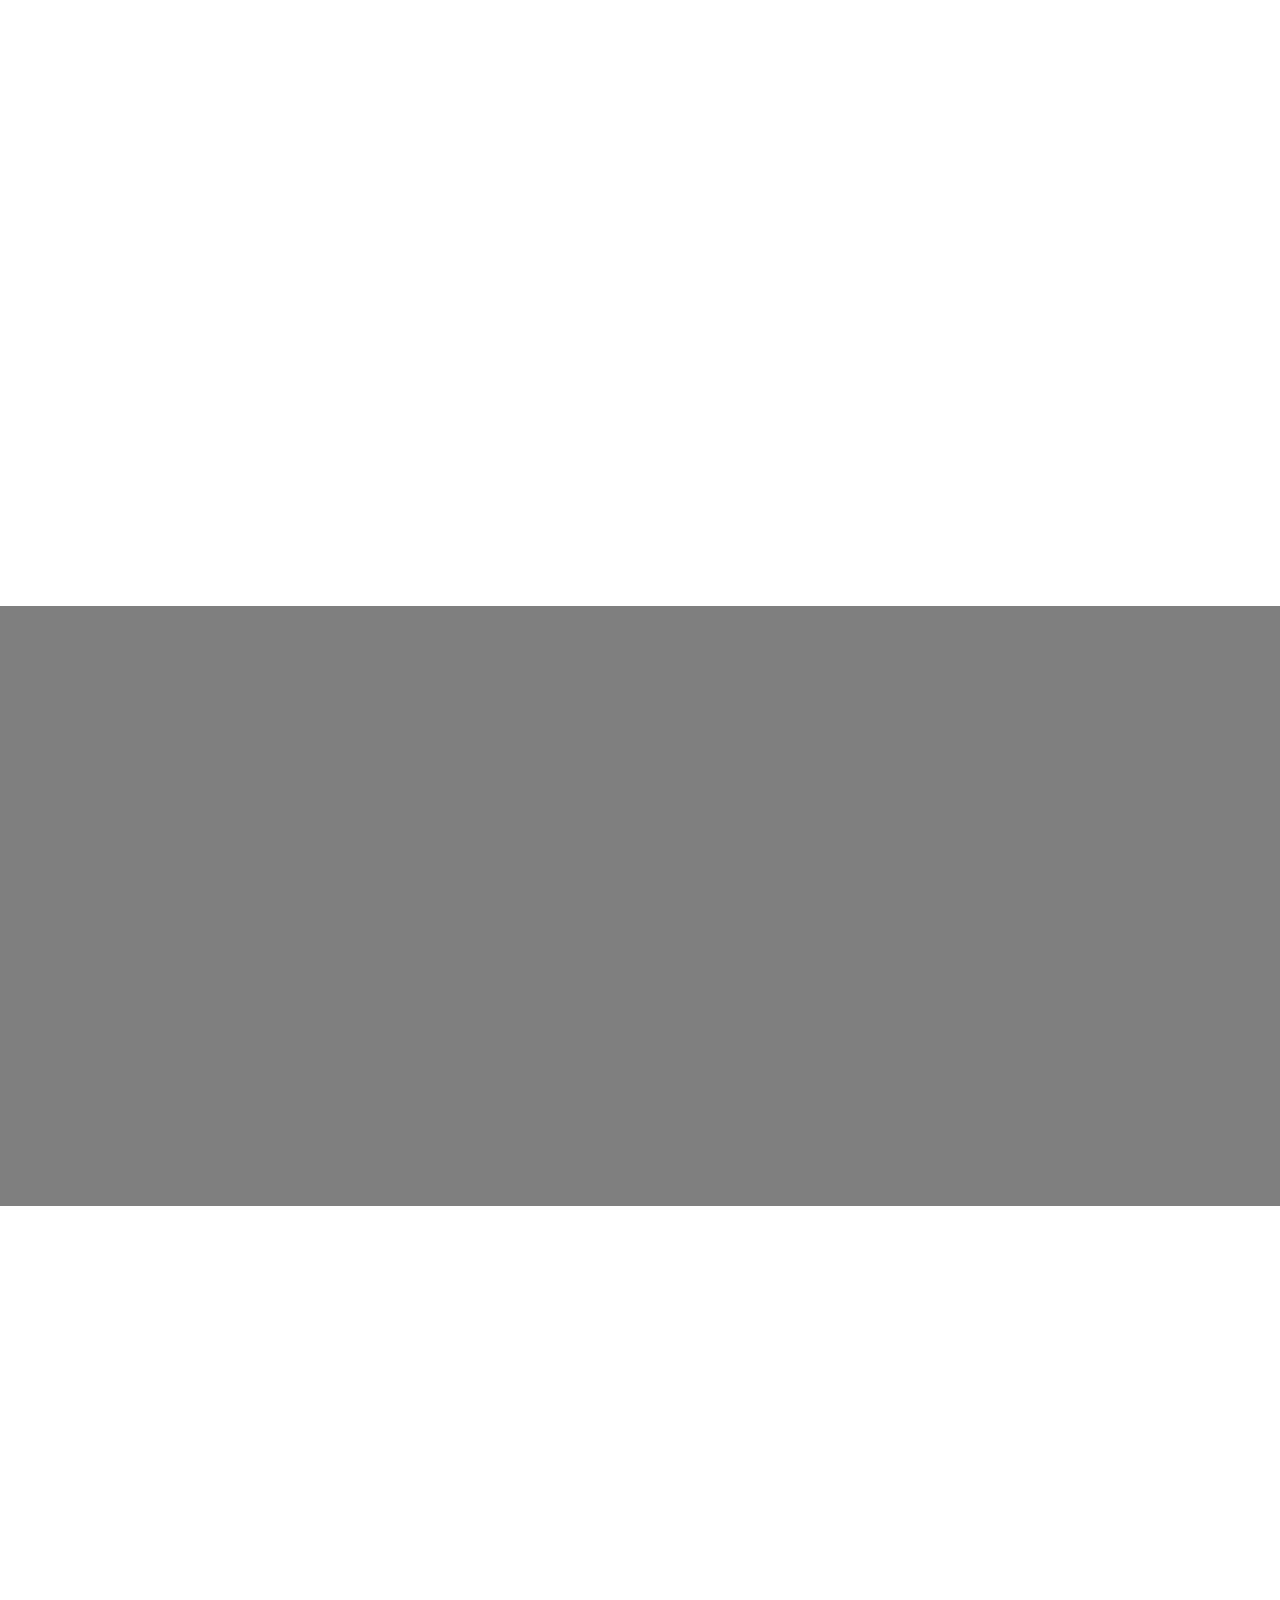
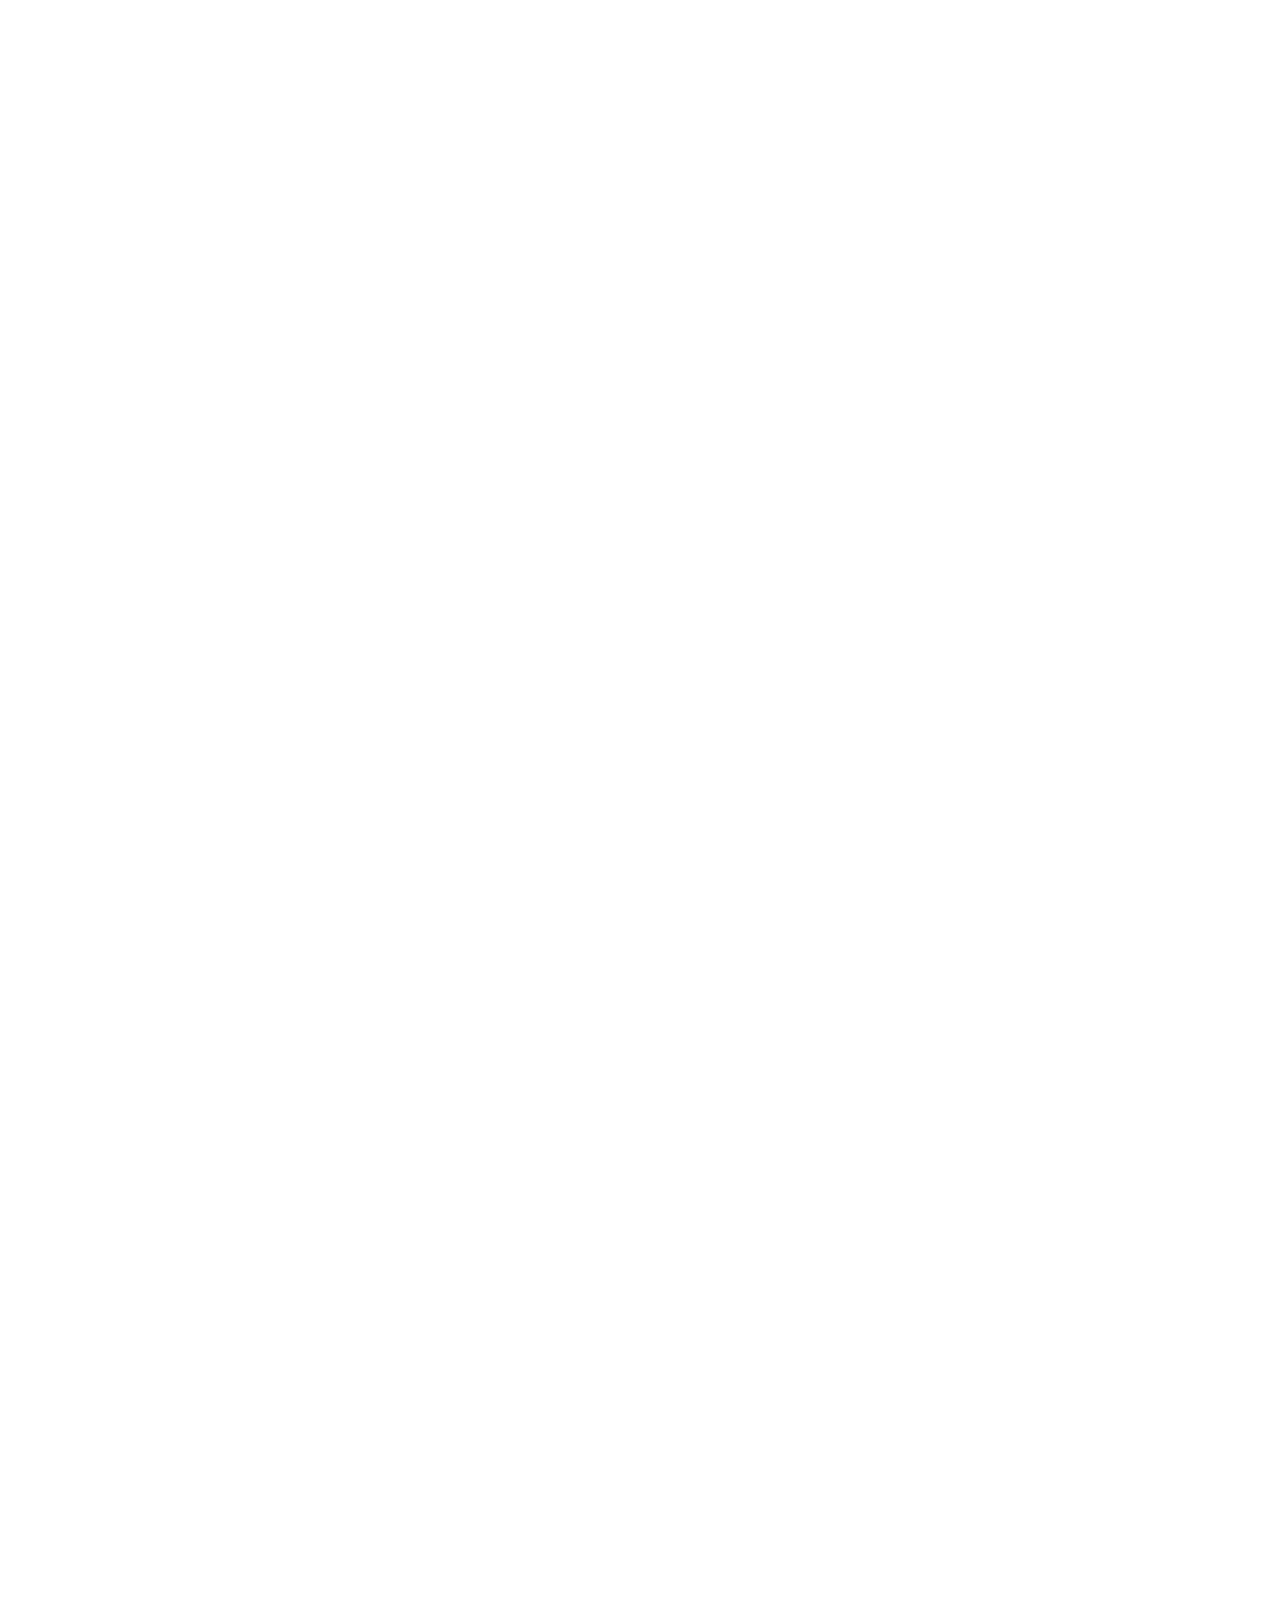
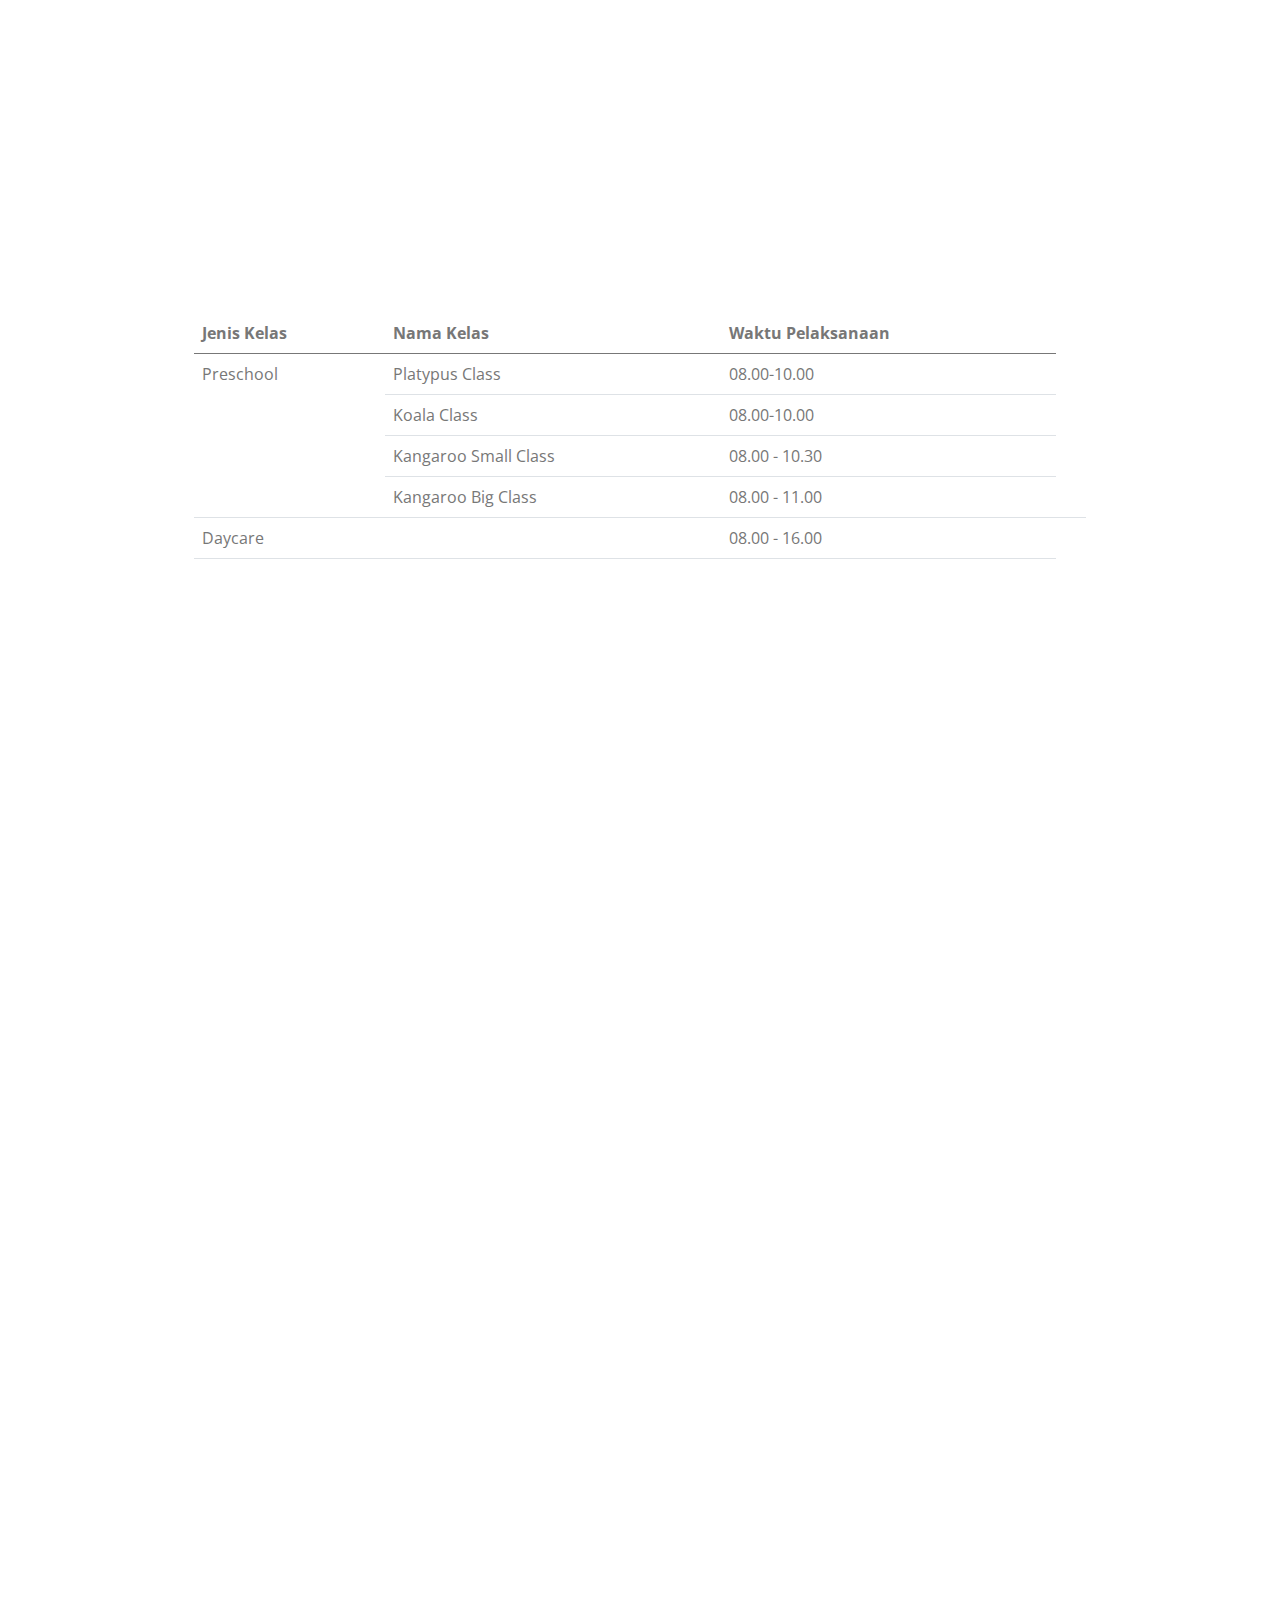
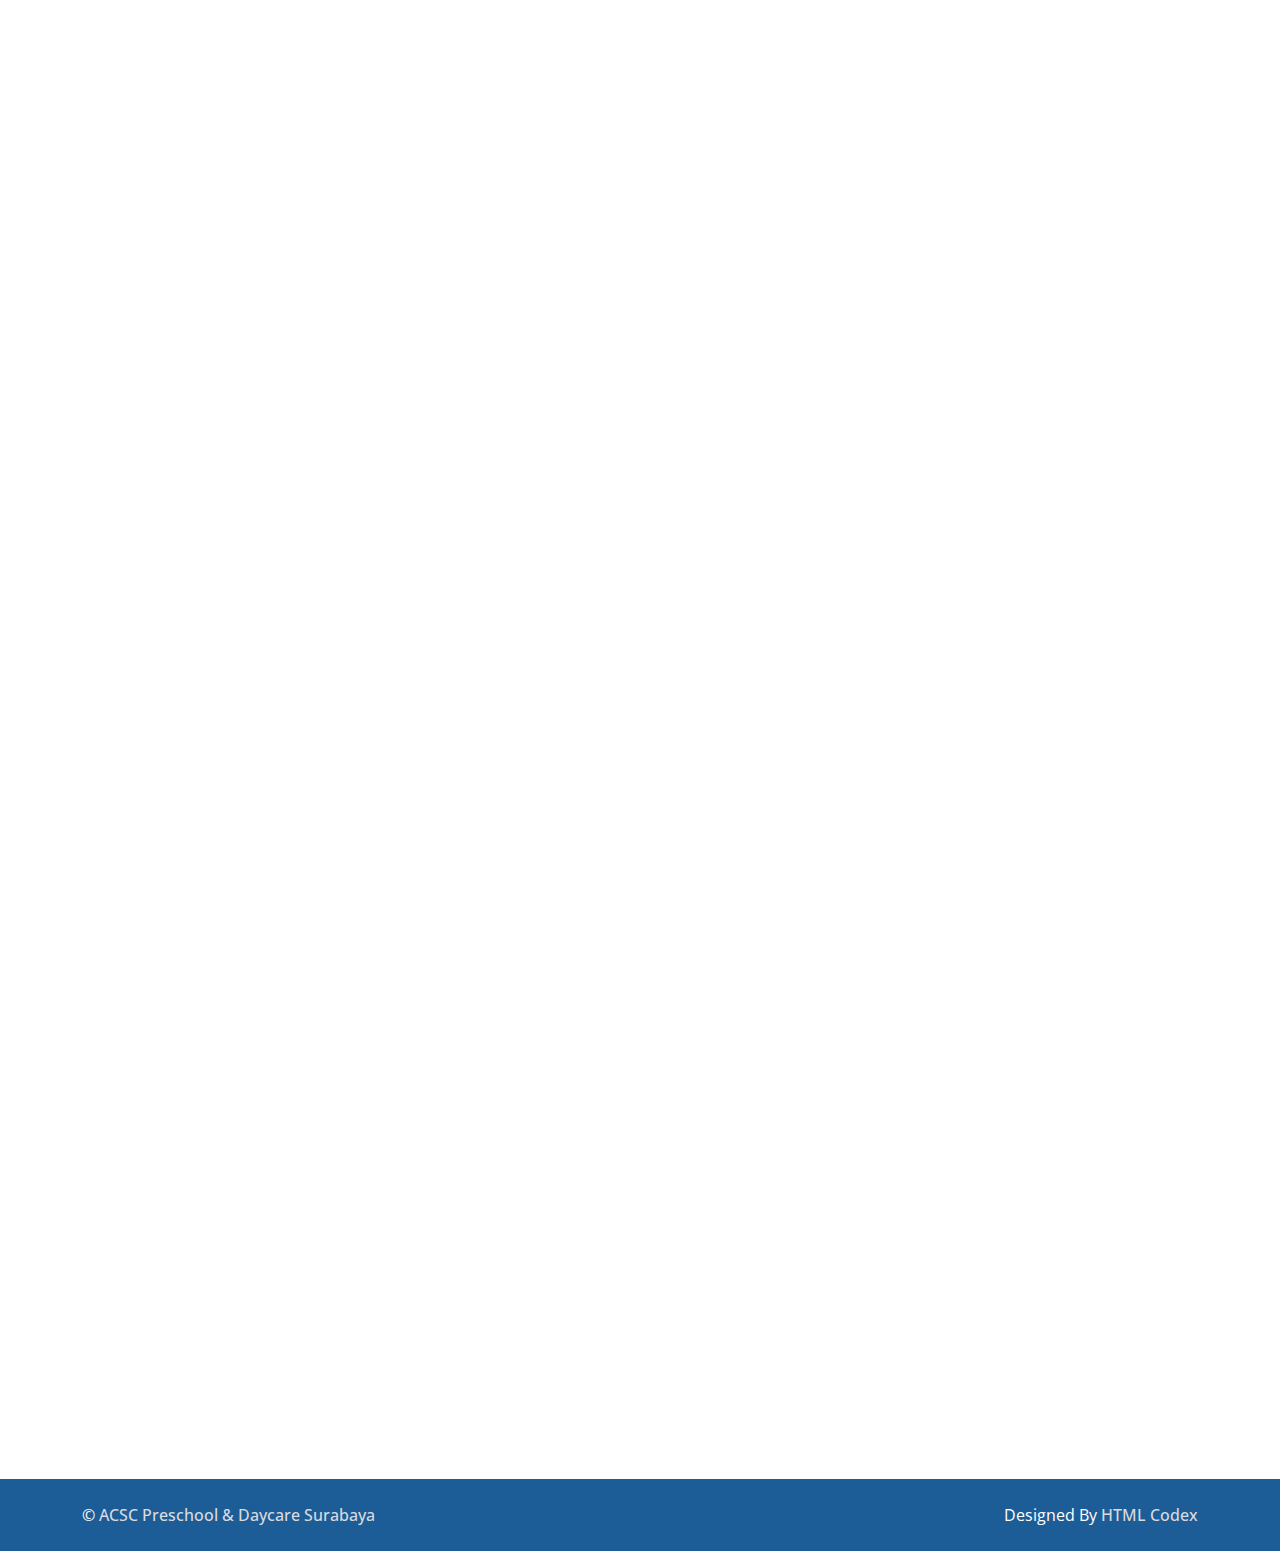
==== commit def4e331: "add menubar childist" ====
--- a/index.html
+++ b/index.html
@@ -23,7 +23,7 @@
     <!-- Libraries Stylesheet -->
     <link href="lib/animate/animate.min.css" rel="stylesheet">
     <link href="lib/owlcarousel/assets/owl.carousel.min.css" rel="stylesheet">
-    <link href="lib/lightbox/css/lightbox.min.css" rel="stylesheet">
+    <!-- <link href="lib/lightbox/css/lightbox.min.css" rel="stylesheet"> -->
 
     <!-- Customized Bootstrap Stylesheet -->
     <link href="css/bootstrap.min.css" rel="stylesheet">
@@ -64,7 +64,7 @@
 
 
     <!-- Navbar Start -->
-    <nav class="navbar navbar-light bg-white navbar-expand-lg sticky-top px-4 px-lg-5">
+    <!-- <nav class="navbar navbar-light bg-white navbar-expand-lg sticky-top px-4 px-lg-5">
         <a href="index.html" class="navbar-brand d-flex align-items-center">
             <img src="./img/acsc-transparent.png" alt="icon" style="height:70px; margin-right: 10px;"/>
             <h5 class="m-0 mobile-hide">ACSC</h5>
@@ -83,7 +83,57 @@
                 <a href="#contact" class="nav-item nav-link">Hubungi Kami</a>
             </div>
         </div>
-    </nav>
+    </nav> -->
+    <div class="menu">
+        <div class="brand">
+            <img src="./img/acsc-transparent.png" alt="icon" style="height:70px; margin-right: 10px;"/>
+            <h5 class="m-0 mobile-hide">ACSC</h5>
+            <h5 class="m-0 desktop-hide">Alphakid Character Studies Centre</h5>
+        </div>
+        <div class="menu-bar mobile-hide"><span class="fa fa-bars"></span></div>
+        <div class="menu-list-modal-backdrop mobile-hide"></div>
+        <div class="menu-list-modal mobile-hide">
+            <div class="close-button"><span class="fa fa-times"></span></div>
+            <a href="#home">
+                <div class="menu-item">Beranda</div>
+            </a>
+            <a href="#about">
+                <div class="menu-item">Tentang Kami</div>
+            </a>
+            <a href="#extra">
+                <div class="menu-item">Extra Class</div>
+            </a>
+            <a href="#activity">
+                <div class="menu-item">Aktivitas</div>
+            </a>
+            <a href="#team">
+                <div class="menu-item">Staf & Guru</div>
+            </a>
+            <a href="#contact">
+                <div class="menu-item">Hubungi Kami</div>
+            </a>
+        </div>
+        <div class="menu-list">
+            <a href="#home">
+                <div class="menu-item">Beranda</div>
+            </a>
+            <a href="#about">
+                <div class="menu-item">Tentang Kami</div>
+            </a>
+            <a href="#extra">
+                <div class="menu-item">Extra Class</div>
+            </a>
+            <a href="#activity">
+                <div class="menu-item">Aktivitas</div>
+            </a>
+            <a href="#team">
+                <div class="menu-item">Staf & Guru</div>
+            </a>
+            <a href="#contact">
+                <div class="menu-item">Hubungi Kami</div>
+            </a>
+        </div>
+    </div>
     <!-- Navbar End -->
 
 
@@ -93,16 +143,16 @@
         <div id="header-carousel" class="carousel" data-bs-ride="carousel">
             <div class="carousel-inner">
                 <div class="carousel-item active" style="position: relative;">
-                    <video autoplay muted loop class="w-100">
+                    <!-- <video autoplay muted loop class="w-100">
                         <source src="video/home.mp4" type="video/mp4">
-                    </video>
-                    <!-- <img class="w-100" src="img/carousel-1.jpg" alt="Image"> -->
+                    </video> -->
+                    <img class="w-100" src="img/carousel-1.jpg" alt="Image">
                     <div class="carousel-caption">
                         <div class="container">
                             <div class="row justify-content-start">
-                                <div class="col-lg-8 text-start">
+                                <div class="center">
                                     <p class="fs-4 text-white">ACSC Preshool & Daycare</p>
-                                    <h1 class="display-1 text-white mb-5 animated slideInRight">Sekolah dengan Program Terbaik Dunia </h1>
+                                    <h1 class="display-1 text-white mb-5 animated slideInRight">Program Terbaik untuk Anak Usia Dini </h1>
                                     <a href="#about" class="btn btn-secondary rounded-pill py-3 px-5 animated slideInRight">Kenali Kami</a>
                                 </div>
                             </div>
@@ -149,7 +199,7 @@
                     <div class="row g-2">
                         <div class="col-6 position-relative wow fadeIn" data-wow-delay="0.7s">
                             <div class="about-experience bg-secondary rounded">
-                                <h1 class="display-1 mb-0">10</h1>
+                                <h1 class="display-1 mb-0" id="tahun-pengalaman"></h1>
                                 <small class="fs-5 fw-bold">Tahun Pengalaman</small>
                             </div>
                         </div>
@@ -452,6 +502,52 @@
     </section>
     <!-- Product End -->
 
+    <!-- Product Start -->
+    <section>
+        <div class="container-xxl py-5">
+            <div class="container">
+                <div class="text-center mx-auto wow fadeInUp" data-wow-delay="0.1s" style="max-width: 500px;">
+                    <p class="section-title bg-white text-center text-primary px-3">Jadwal Kami</p>
+                    <h1 class="mb-5">Preschool & Daycare</h1>
+                </div>
+                <table class="table" style="margin: 0 auto; position: relative; width: 80%;">
+                    <thead>
+                        <tr>
+                            <th>Jenis Kelas</th>
+                            <th>Nama Kelas</th>
+                            <th>Waktu Pelaksanaan</th>
+                        </tr>
+                    </thead>
+                    <tbody>
+                        <tr>
+                            <td rowspan="4">Preschool</td>
+                            <td>Platypus Class</td>
+                            <td>08.00-10.00</td>
+                        </tr>
+                        <tr>
+                            <td>Koala Class</td>
+                            <td>08.00-10.00</td>
+                        </tr>
+                        <tr>
+                            <td>Kangaroo Small Class</td>
+                            <td>08.00 - 10.30</td>
+                        </tr>
+                        <tr>
+                            <td>Kangaroo Big Class</td>
+                            <td>08.00 - 11.00</td>
+                            <td></td>
+                        </tr>
+                        <tr>
+                            <td colspan="2">Daycare</td>
+                            <td>08.00 - 16.00</td>
+                        </tr>
+                    </tbody>
+                </table>
+            </div>
+        </div>
+    </section>
+    <!-- Product End -->
+
 
     <!-- Team Start -->
     <section id="team">
@@ -459,27 +555,27 @@
         <div class="container">
             <div class="text-center mx-auto wow fadeInUp" data-wow-delay="0.1s" style="max-width: 500px;">
                 <p class="section-title bg-white text-center text-primary px-3">Staf dan Guru</p>
-                <h1 class="mb-5">Tim yang Kredibel dan Berintegritas</h1>
+                <h1 class="mb-5">Preschool</h1>
             </div>
             <div class="row g-4">
                 <div class="col-lg-4 col-md-6 wow fadeInUp" data-wow-delay="0.1s">
                     <div class="team-item rounded p-4">
                         <img class="img-fluid rounded mb-4" src="img/team-1.jpg" alt="">
-                        <h5>Ms. Dilla</h5>
+                        <h5>Nuril Fadhilah Febriyanti, S.Pd <br> (Ms. Dhila)</h5>
                         <p class="text-primary">Principle</p>
                     </div>
                 </div>
                 <div class="col-lg-4 col-md-6 wow fadeInUp" data-wow-delay="0.3s">
                     <div class="team-item rounded p-4">
                         <img class="img-fluid rounded mb-4" src="img/team-2.jpg" alt="">
-                        <h5>Ms. Dea</h5>
+                        <h5>Dea Ayu Riasita, S.Psi <br>(Ms. Dea)</h5>
                         <p class="text-primary">Vice Principle</p>
                     </div>
                 </div>
                 <div class="col-lg-4 col-md-6 wow fadeInUp" data-wow-delay="0.5s">
                     <div class="team-item rounded p-4">
                         <img class="img-fluid rounded mb-4" src="img/team-3.jpg" alt="">
-                        <h5>Ms. Tika</h5>
+                        <h5>Andriana Astika Sari, S.Si <br>(Ms. Tika)</h5>
                         <p class="text-primary">Teacher Class</p>
                     </div>
                 </div>
@@ -488,14 +584,14 @@
                 <div class="col-lg-4 col-md-6 wow fadeInUp" data-wow-delay="0.1s">
                     <div class="team-item rounded p-4">
                         <img class="img-fluid rounded mb-4" src="img/team-4.jpg" alt="">
-                        <h5>Ms. Lia</h5>
+                        <h5>Olivia Fryda Triningtyas, S.Pd <br> (Ms. Lia)</h5>
                         <p class="text-primary">Teacher Class</p>
                     </div>
                 </div>
                 <div class="col-lg-4 col-md-6 wow fadeInUp" data-wow-delay="0.3s">
                     <div class="team-item rounded p-4">
                         <img class="img-fluid rounded mb-4" src="img/team-5.jpg" alt="">
-                        <h5>Ms. Nabila</h5>
+                        <h5>Nabila Jazilatur Rokhmah, S.Pd <br> (Ms. Nabila)</h5>
                         <p class="text-primary">Teacher Class</p>
                     </div>
                 </div>
@@ -518,14 +614,14 @@
                 <div class="col-lg-4 col-md-6 wow fadeInUp" data-wow-delay="0.3s">
                     <div class="team-item rounded p-4">
                         <img class="img-fluid rounded mb-4" src="img/team-8.jpg" alt="">
-                        <h5>Ms. Hanum</h5>
+                        <h5>Hanum Megawati, A.Md. <br> (Ms. Hanum)</h5>
                         <p class="text-primary">Admin</p>
                     </div>
                 </div>
                 <div class="col-lg-4 col-md-6 wow fadeInUp" data-wow-delay="0.5s">
                     <div class="team-item rounded p-4">
                         <img class="img-fluid rounded mb-4" src="img/team-9.jpg" alt="">
-                        <h5>Pak Kikit</h5>
+                        <h5>Kikit Pudjiatmoko <br> (Pak Kikit)</h5>
                         <p class="text-primary">Officer</p>
                     </div>
                 </div>
--- a/css/style.css
+++ b/css/style.css
@@ -5,8 +5,17 @@
     --light: #F7F7F7;
     --dark: #404A3D;
 }
+.navbar{
+    background: url("img/carousel-1.jpg");
+}
 .section-title{
     color: #0088ca !important;
+}
+.fs-4, .display-1{
+    color: #1d5d97 !important;
+}
+.mb-0{
+    color: #fff !important;
 }
 .mb-1, .mb-2{
     color: #dadade !important;
@@ -22,8 +31,9 @@
     background-color: #1d5d97 !important;
     color: #fff !important;
 }
-.display-6, .display-1{
+.display-6{
     color: #fff !important;
+    font-size: 22px;
 }
 
 .back-to-top {
@@ -105,6 +115,7 @@
     align-items: center;
     justify-content: center;
     font-weight: normal;
+    z-index: 1;
 }
 
 
@@ -135,6 +146,30 @@
     font-weight: 900;
     vertical-align: middle;
     margin-left: 8px;
+}
+
+.menu {
+    position: fixed;
+    z-index: 2;
+    top: 0;
+    display: flex;
+    width: 100vw;
+    flex-direction: row;
+    justify-content: space-between;
+    height: 100px;
+    align-items: center;
+    padding: 10px;
+    background:url("../img/client.png");
+    background-size: auto 100px;
+    background-repeat: repeat-x;
+    background-color: transparent;
+    /* background-color: #b3e6ff; */
+}
+.menu > .brand{
+    background-color: transparent;
+    display: flex;
+    flex-direction: row;
+    align-items: center;
 }
 
 @media (max-width: 991.98px) {
@@ -160,6 +195,76 @@
     }
     .desktop-hide{
         display: none;
+    }
+    .px-0{
+        padding-top:50px;
+    }
+    .menu {
+        height: 70px;
+        background-size: auto 70px;
+    }
+    .menu > .menu-bar{
+        font-size: 20px;
+        margin-right: 10px;
+    }
+    .menu > .menu-list-modal-backdrop{
+        display: none;
+        position: absolute;
+        background: rgba(0,0,0,0.6);
+        height: 100vh;
+        width: 100vw;
+        top: 0;
+        right: 0;
+        z-index: 9;
+    }
+    .close-button{
+        width: 100%;
+        text-align: right;
+        padding: 20px;
+        font-weight: bold;
+        font-size: 20px;
+    }
+    .menu > .menu-list-modal{
+        display: none;
+        position: absolute;
+        background: #fff;
+        height: 100vh;
+        width: 70vw;
+        top: 0;
+        right: 0;
+        z-index: 10;
+    }
+    .menu > .menu-list-modal > a{
+        color: unset;
+        width: 100vw;
+        display: flex;
+        height: 50px;
+        padding: 10px;
+        border-bottom: 1px solid #dadade;
+    }
+    .menu > .menu-list{
+        display: none;
+        /* background-color: transparent;
+        display: flex;
+        flex-direction: row;
+        justify-content: space-evenly;
+        align-items: center; */
+    }
+    .menu > .menu-list > a > .menu-item{
+        /* background-color: transparent;
+        height: 100px;
+        display: flex;
+        color: #0088ca;
+        font-weight: bold;
+        align-items: center;
+        padding: 0px 10px; */
+    }
+    .menu > .menu-list > a > .menu-item:hover{
+        /* background-color: #0088ca;
+        color: #fff; */
+    }
+    .menu .brand, .menu .menu-list {
+        /* background-color: transparent !important; Set the background to transparent for .brand and .menu-list */
     }
 }
 
@@ -187,6 +292,30 @@
     }
     .mobile-hide{
         display: none;
+    }
+    /* MENU CUSTOM */
+    .menu > .menu-list{
+        background-color: transparent;
+        display: flex;
+        flex-direction: row;
+        justify-content: space-evenly;
+        align-items: center;
+    }
+    .menu > .menu-list > a > .menu-item{
+        background-color: transparent;
+        height: 100px;
+        display: flex;
+        color: #0088ca;
+        font-weight: bold;
+        align-items: center;
+        padding: 0px 10px;
+    }
+    .menu > .menu-list > a > .menu-item:hover{
+        background-color: #0088ca;
+        color: #fff;
+    }
+    .menu .brand, .menu .menu-list {
+        background-color: transparent !important; /* Set the background to transparent for .brand and .menu-list */
     }
 }
 
@@ -549,7 +678,7 @@
     box-shadow: none;
 }
 .carousel-caption{
-    background-color: rgba(0, 0, 0, .6);
+    background-color: rgba(255, 255, 255, .4);
 }
 .icon-features{
     color: #fff;
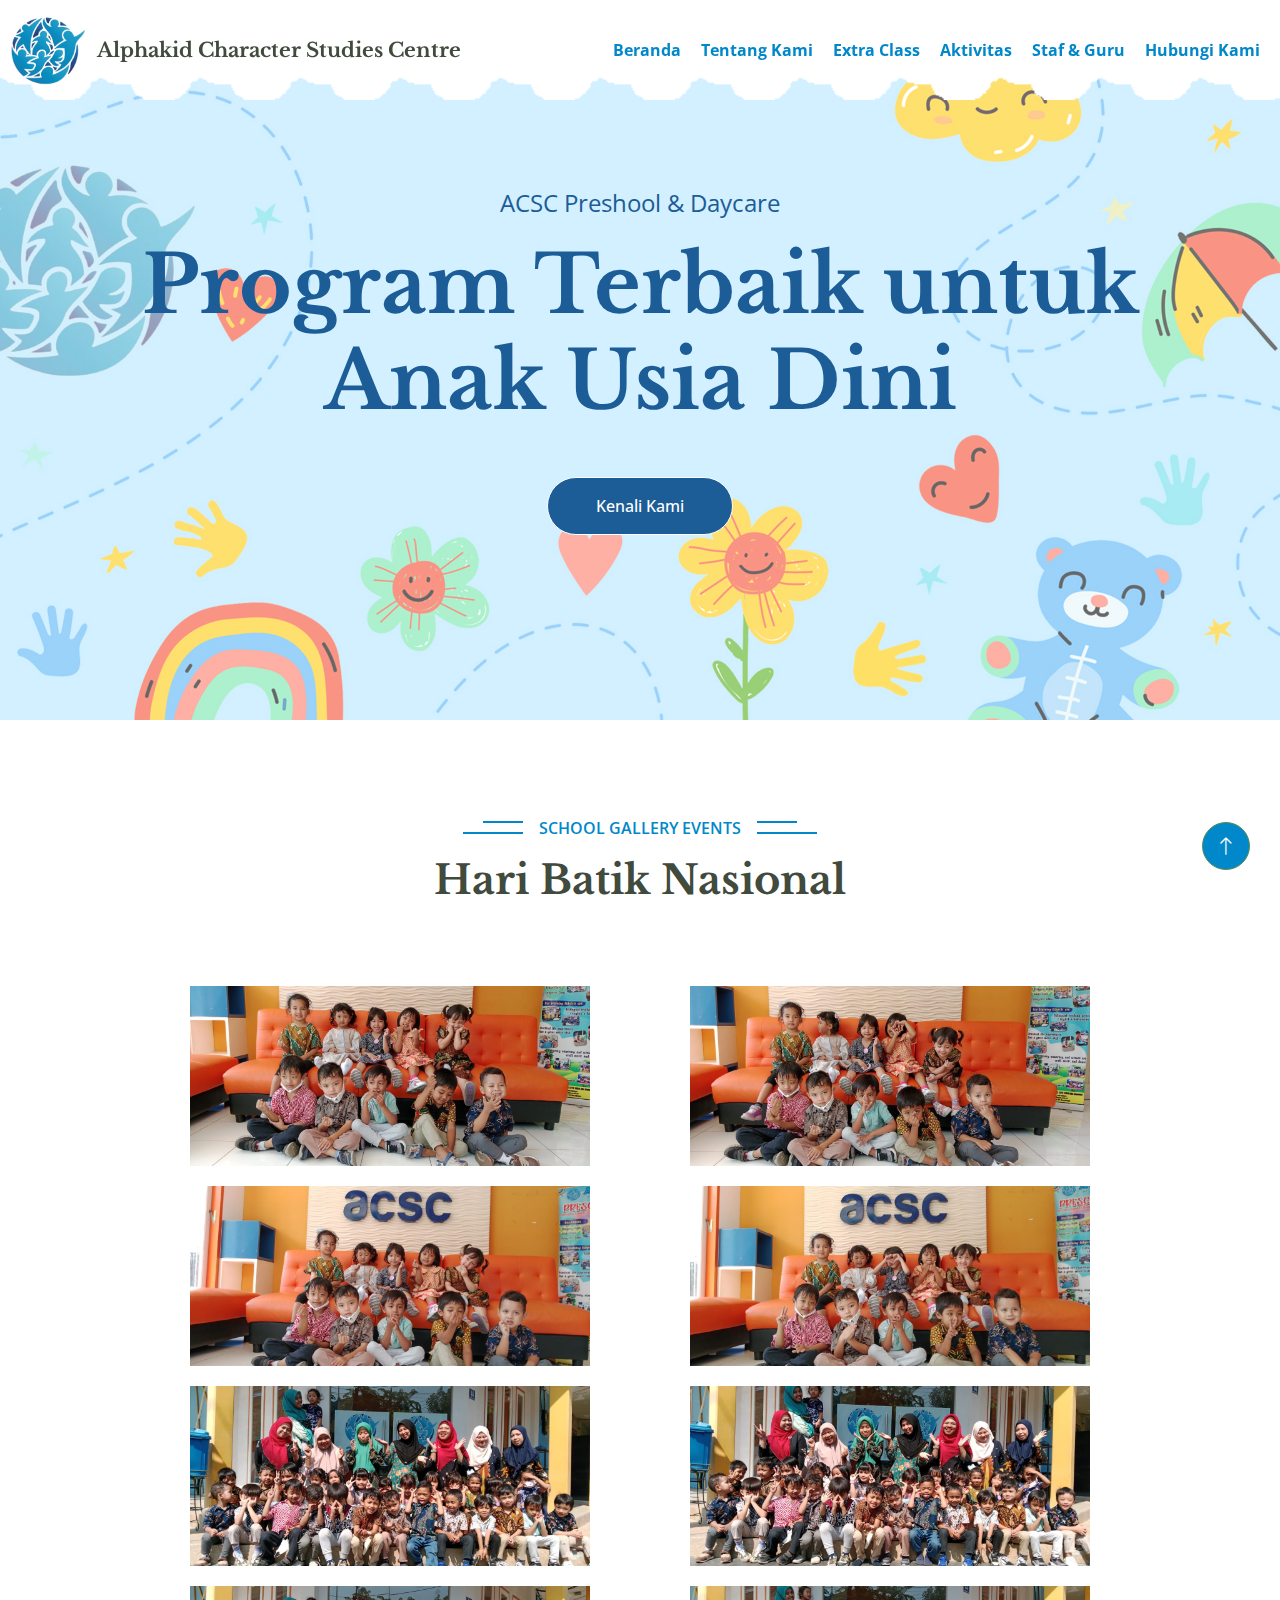
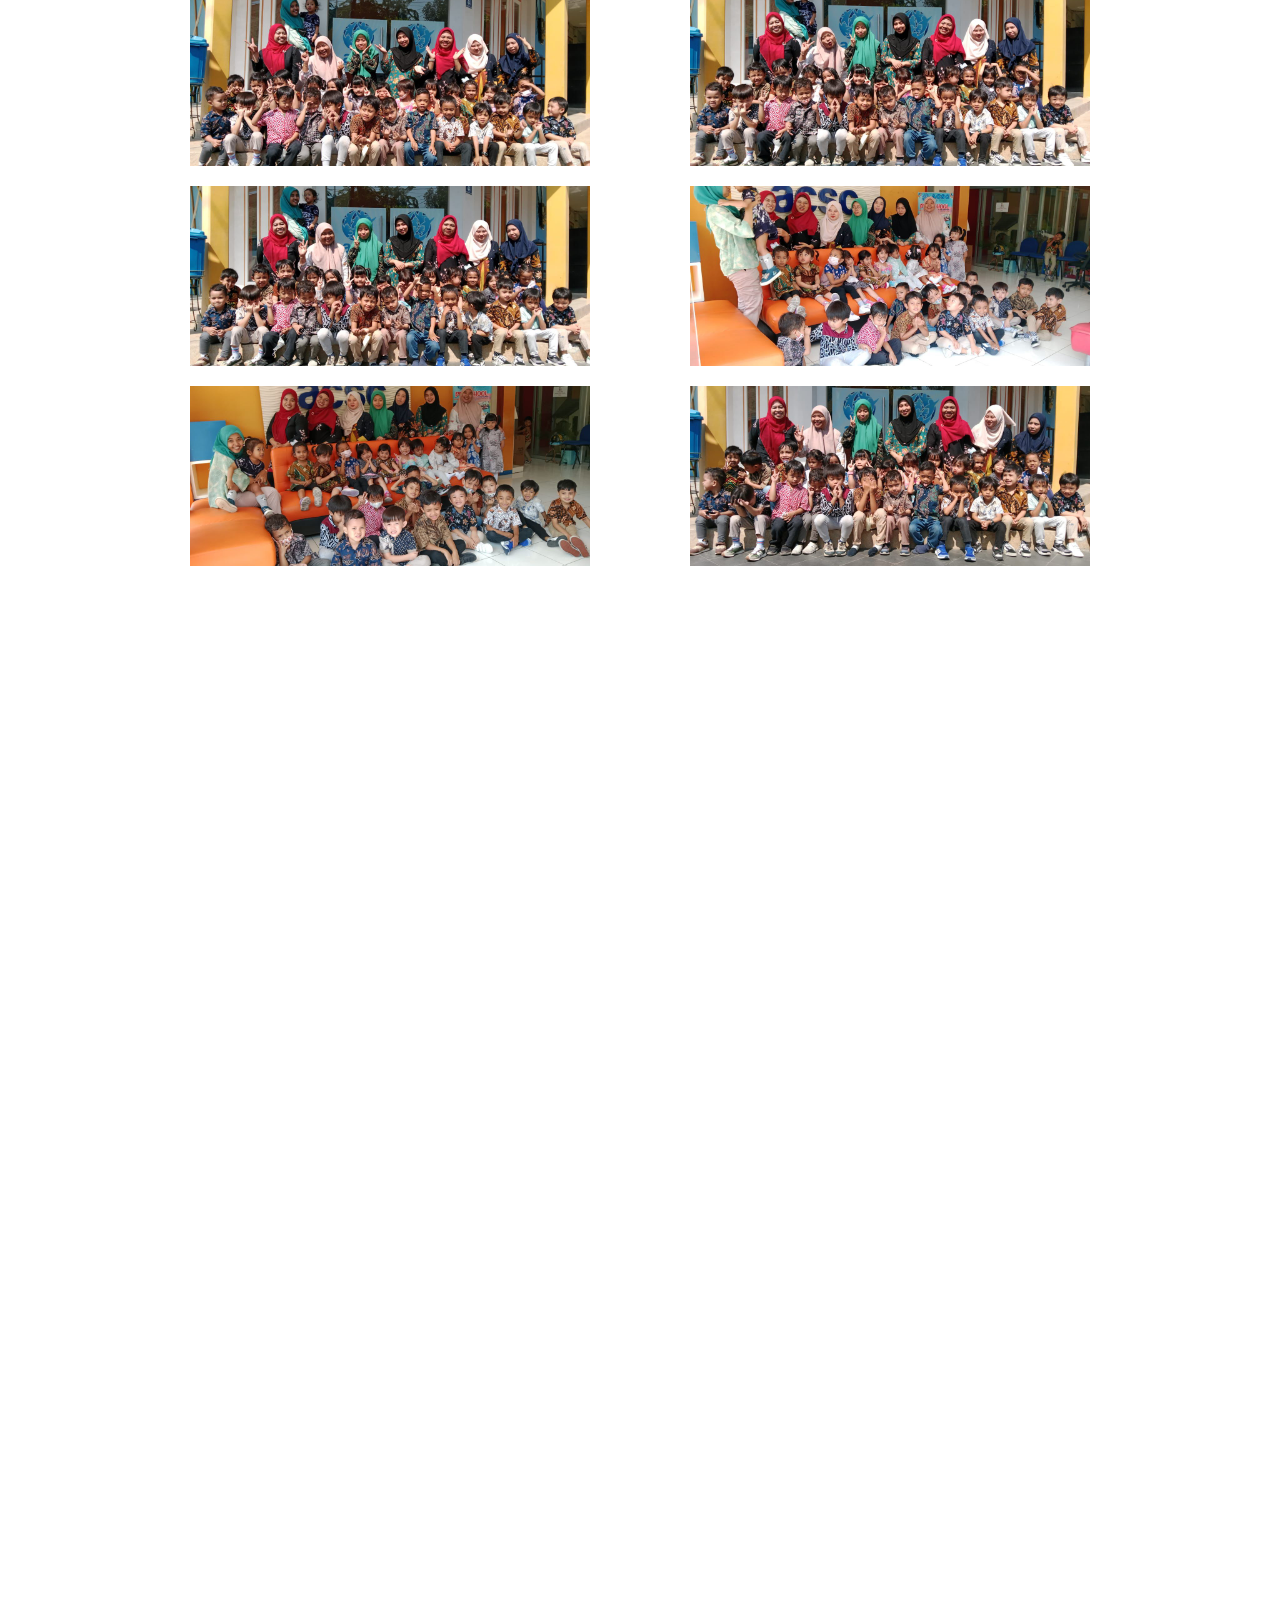
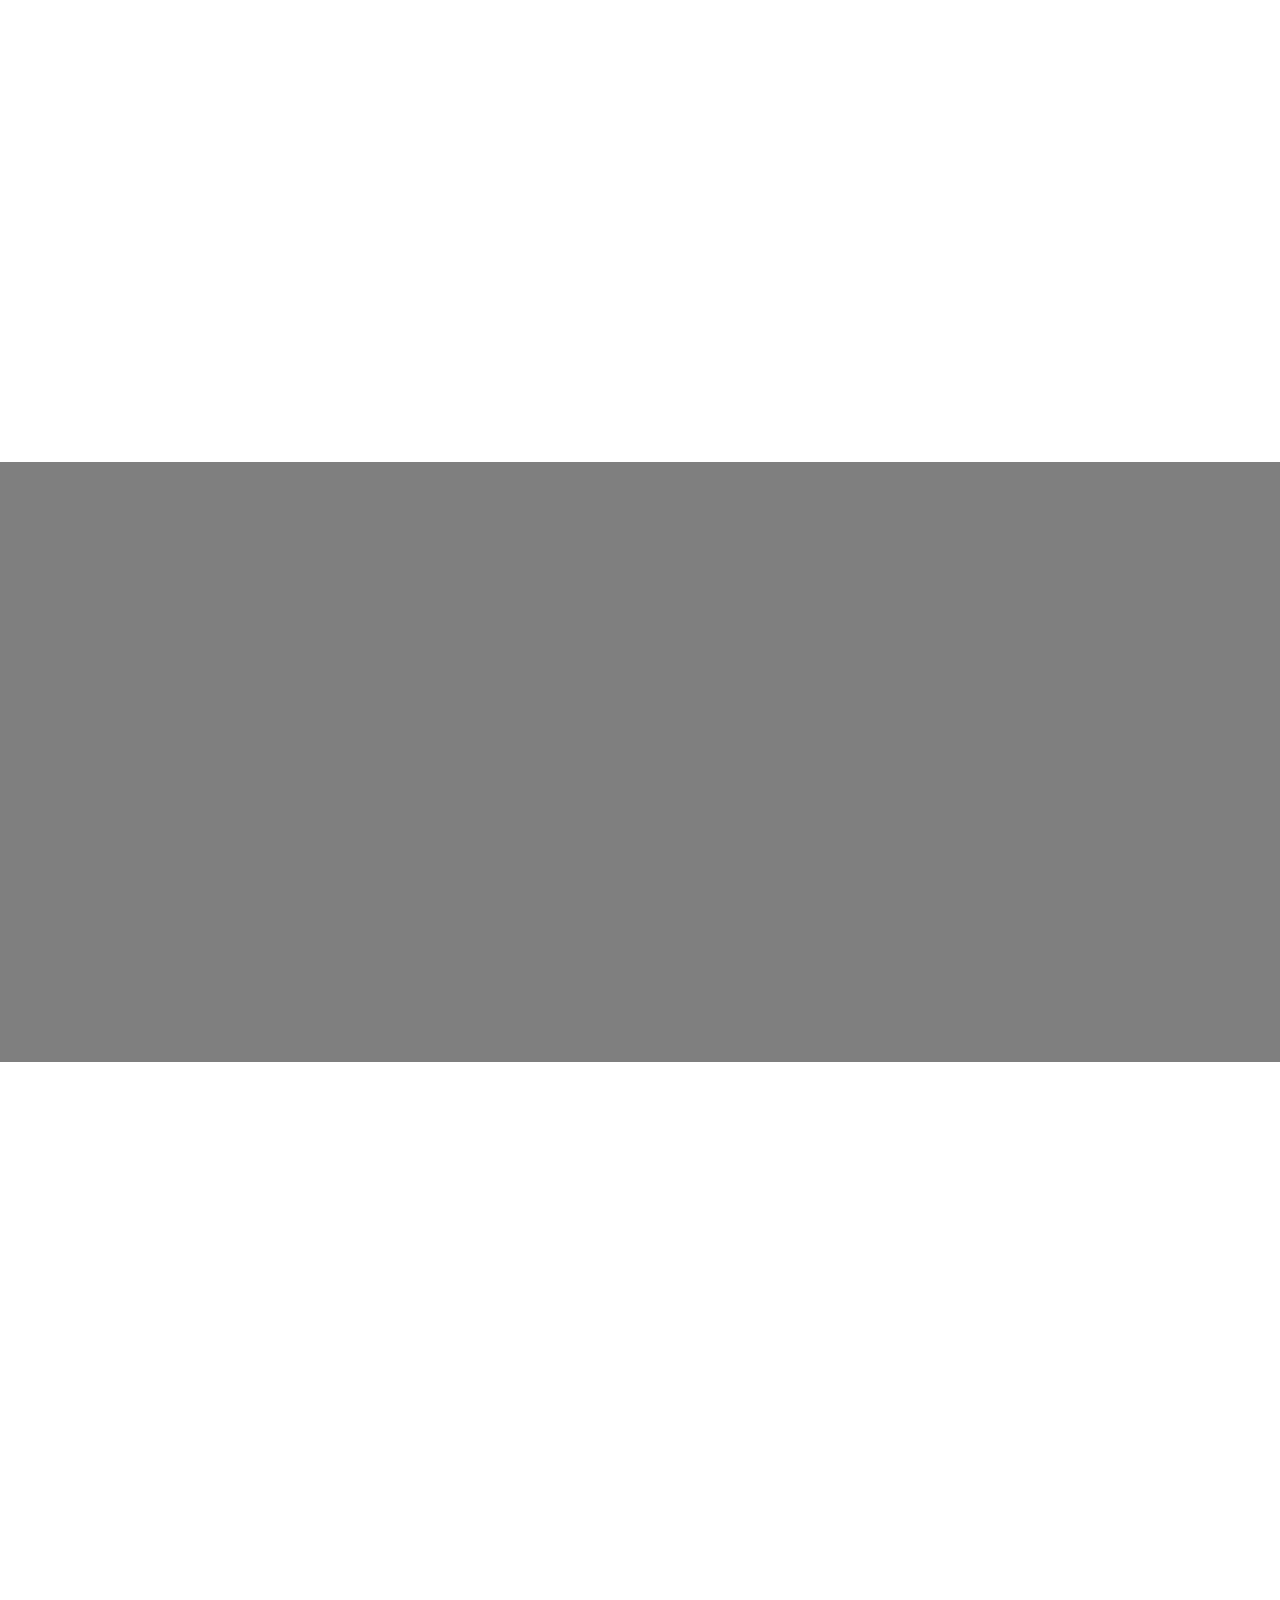
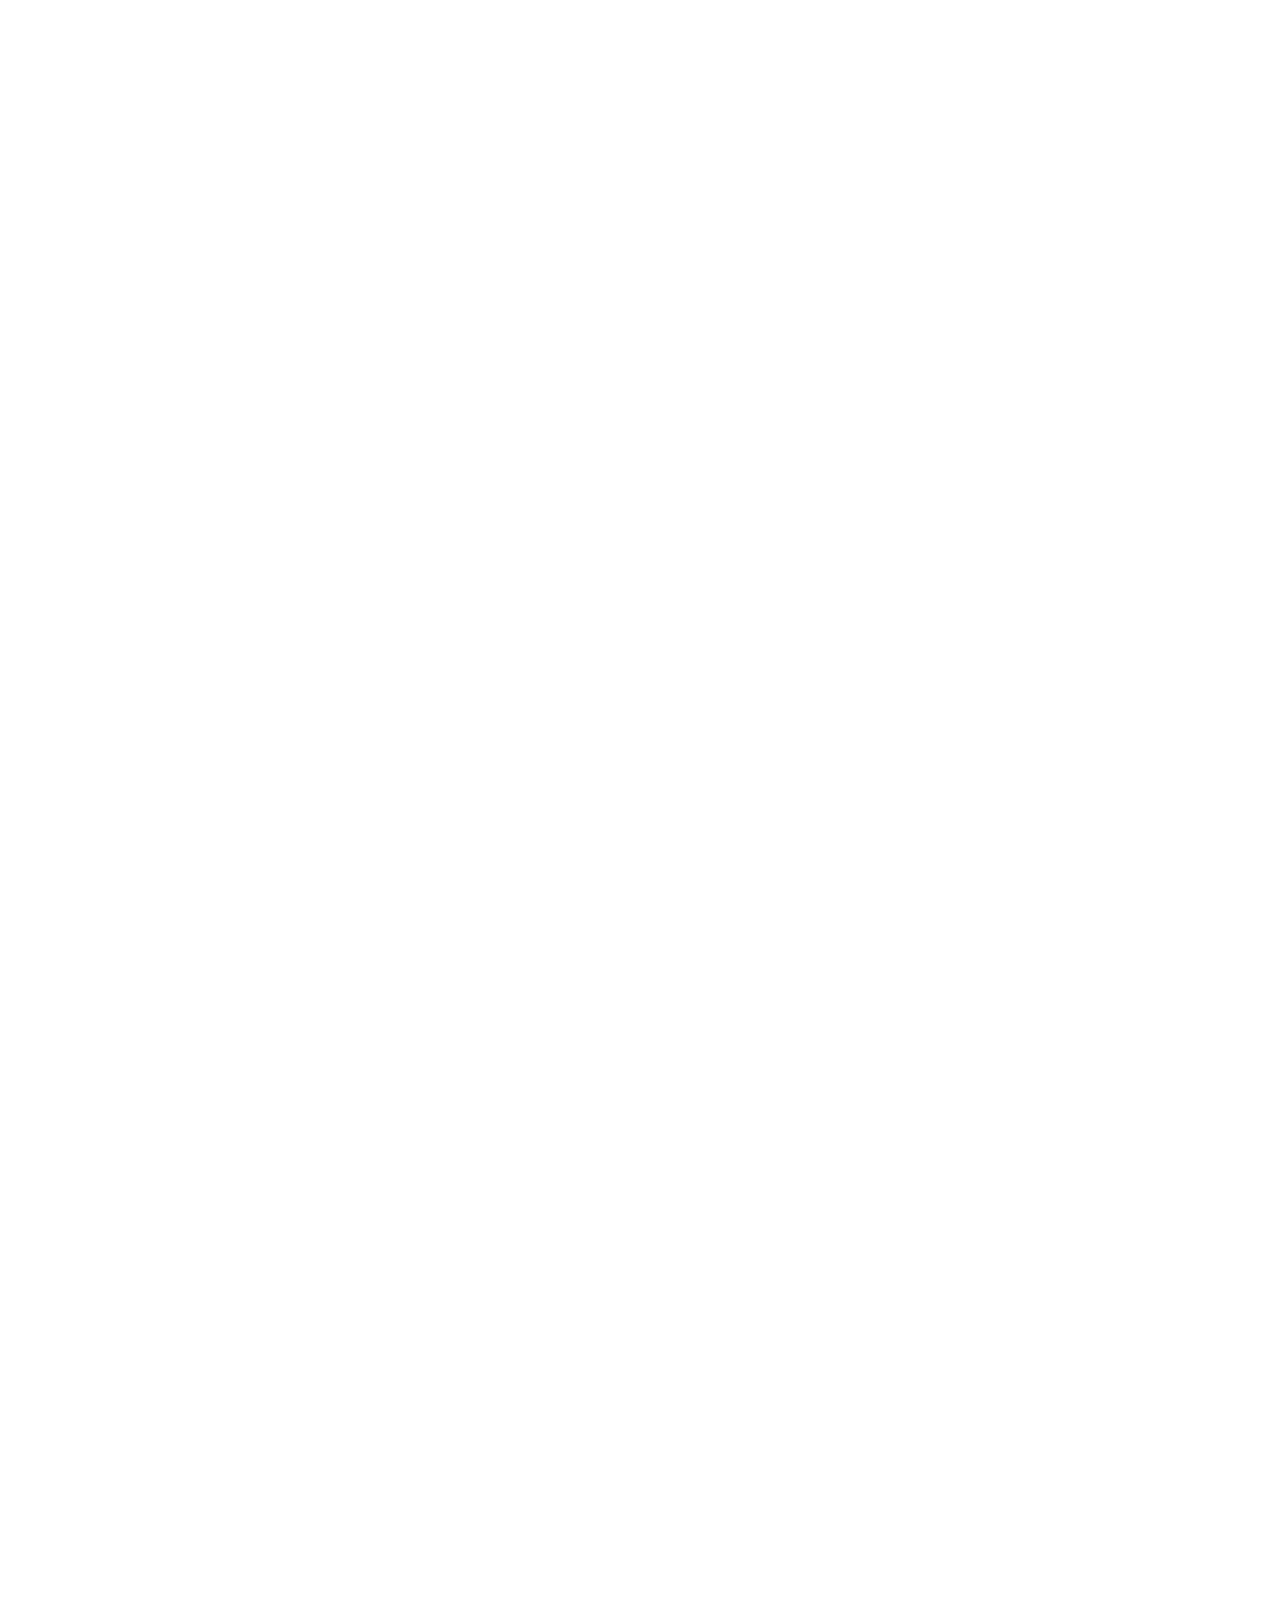
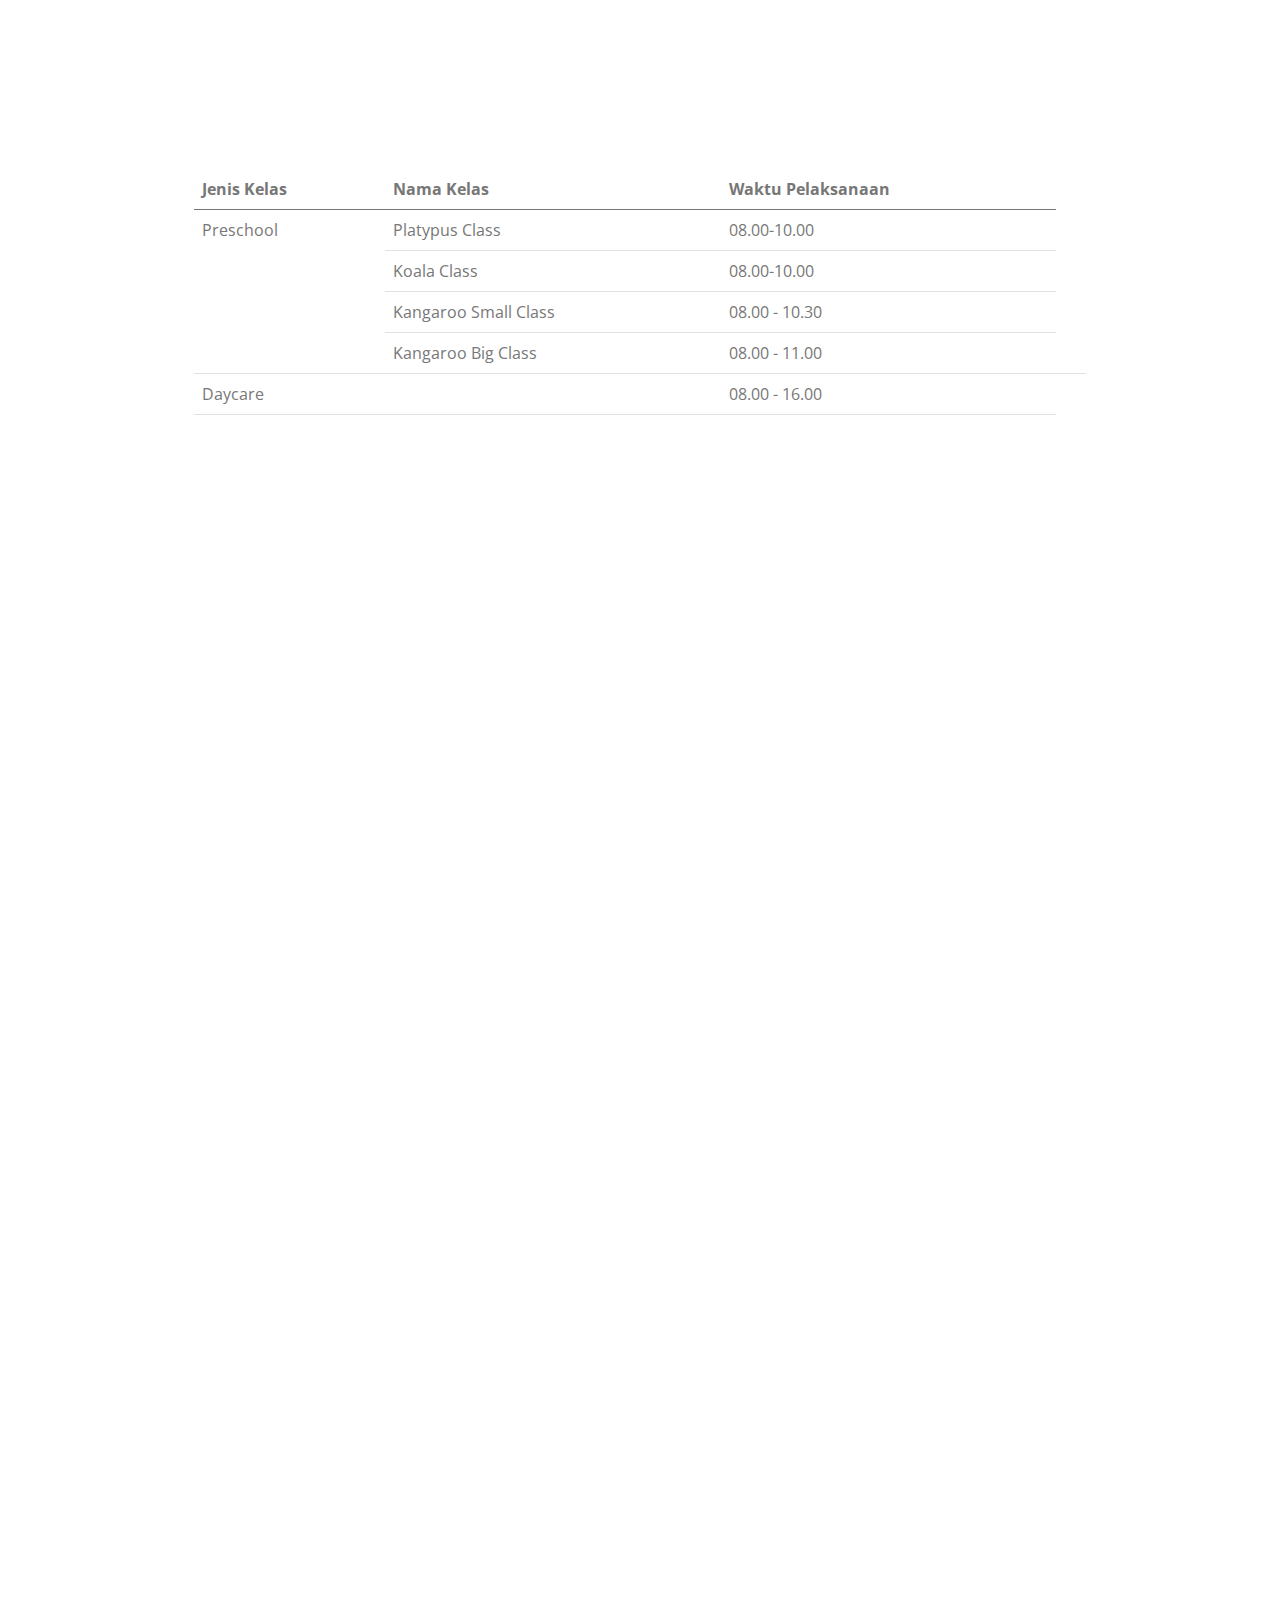
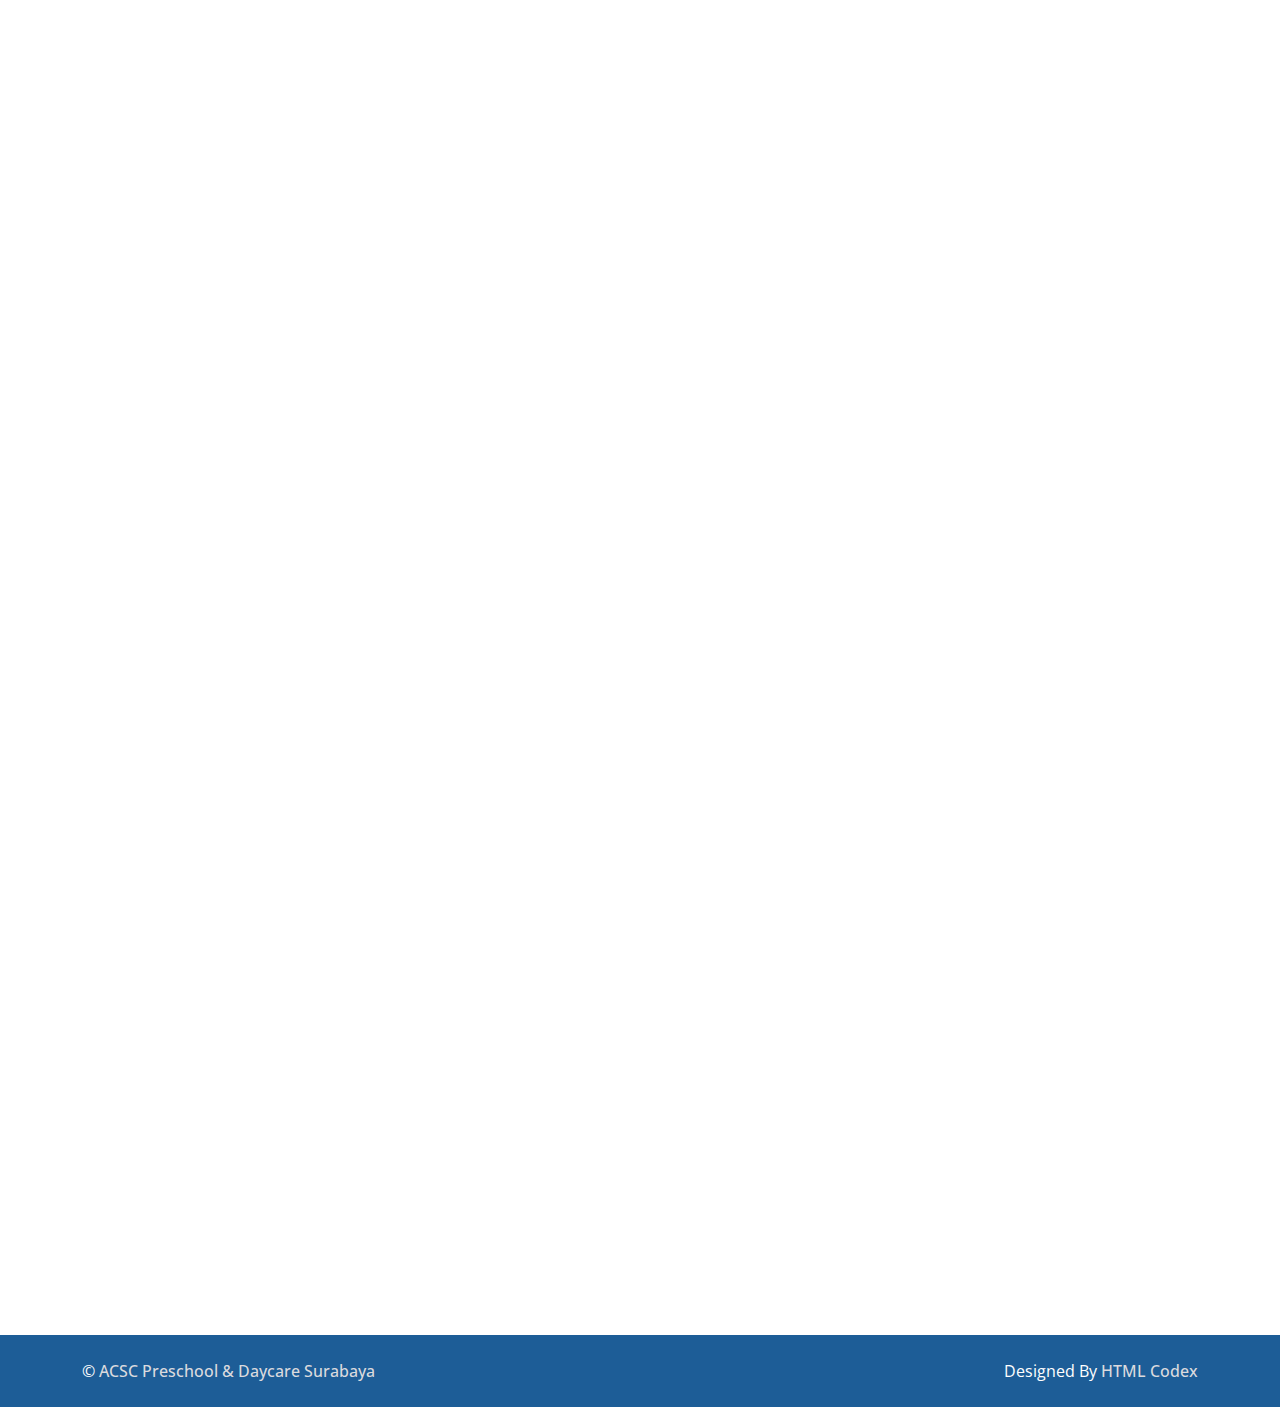
==== commit b7dd983d: "gallery init" ====
--- a/index.html
+++ b/index.html
@@ -143,9 +143,6 @@
         <div id="header-carousel" class="carousel" data-bs-ride="carousel">
             <div class="carousel-inner">
                 <div class="carousel-item active" style="position: relative;">
-                    <!-- <video autoplay muted loop class="w-100">
-                        <source src="video/home.mp4" type="video/mp4">
-                    </video> -->
                     <img class="w-100" src="img/carousel-1.jpg" alt="Image">
                     <div class="carousel-caption">
                         <div class="container">
@@ -159,36 +156,38 @@
                         </div>
                     </div>
                 </div>
-                <!-- <div class="carousel-item">
-                    <img class="w-100" src="img/carousel-2.jpg" alt="Image">
-                    <div class="carousel-caption">
-                        <div class="container">
-                            <div class="row justify-content-end">
-                                <div class="col-lg-8 text-end">
-                                    <p class="fs-4 text-white">Welcome to our dairy farm</p>
-                                    <h1 class="display-1 text-white mb-5 animated slideInRight">Best Organic Dairy Products</h1>
-                                    <a href="" class="btn btn-secondary rounded-pill py-3 px-5 animated slideInLeft">Explore More</a>
-                                </div>
-                            </div>
-                        </div>
-                    </div>
-                </div> -->
-            </div>
-            <!-- <button class="carousel-control-prev" type="button" data-bs-target="#header-carousel"
-                data-bs-slide="prev">
-                <span class="carousel-control-prev-icon" aria-hidden="true"></span>
-                <span class="visually-hidden">Previous</span>
-            </button>
-            <button class="carousel-control-next" type="button" data-bs-target="#header-carousel"
-                data-bs-slide="next">
-                <span class="carousel-control-next-icon" aria-hidden="true"></span>
-                <span class="visually-hidden">Next</span>
-            </button> -->
+            </div>
         </div>
     </div>
     </section>
     <!-- Carousel End -->
 
+    <!-- Events Start -->
+    <section id="events">
+        <div class="container-xxl py-5" id="about">
+            <div class="container">
+                <div class="text-center mx-auto pb-4 wow fadeInUp" data-wow-delay="0.1s" style="max-width: 500px;">
+                    <p class="section-title bg-white text-center text-primary px-3">School Gallery Events</p>
+                    <h1 class="mb-5">Hari Batik Nasional</h1>
+                </div>
+                <div class="image-gallery">
+                    <img class="gallery-item" src="./img/events/1.jpeg" alt="event-1">
+                    <img class="gallery-item" src="./img/events/2.jpeg" alt="event-2">
+                    <img class="gallery-item" src="./img/events/3.jpeg" alt="event-3">
+                    <img class="gallery-item" src="./img/events/4.jpeg" alt="event-4">
+                    <img class="gallery-item" src="./img/events/5.jpeg" alt="event-5">
+                    <img class="gallery-item" src="./img/events/6.jpeg" alt="event-6">
+                    <img class="gallery-item" src="./img/events/7.jpeg" alt="event-7">
+                    <img class="gallery-item" src="./img/events/8.jpeg" alt="event-8">
+                    <img class="gallery-item" src="./img/events/9.jpeg" alt="event-9">
+                    <img class="gallery-item" src="./img/events/10.jpeg" alt="event-10">
+                    <img class="gallery-item" src="./img/events/11.jpeg" alt="event-11">
+                    <img class="gallery-item" src="./img/events/12.jpeg" alt="event-12">
+                </div>
+            </div>
+        </div>
+    </section>
+    <!-- Events End -->
 
     <!-- About Start -->
     <section id="about">
@@ -218,19 +217,6 @@
                     <p class="section-title bg-white text-start text-primary pe-3">Tentang Kami</p>
                     <h1 class="mb-4">VISI ACSC Preschool dan Daycare</h1>
                     <p class="mb-4">Berkomitmen dalam mendidik anak usia dini yang beriman, smart, mencintai tanah air, percaya diri, mandiri, menghargai perbedaan, sebagai pembentuk karakter yang holistic dan menjadi mitra orang tua dalam mengasuh, membimbing dan mengedukasi putra-putri anda yang telah dipercayakan kepada kami.</p>
-                    <!-- <div class="row g-5 pt-2 mb-5">
-                        <div class="col-sm-6">
-                            <img class="img-fluid mb-4" src="img/service.png" alt="">
-                            <h5 class="mb-3">Dedicated Services</h5>
-                            <span>Clita erat ipsum et lorem et sit, sed stet lorem sit clita</span>
-                        </div>
-                        <div class="col-sm-6">
-                            <img class="img-fluid mb-4" src="img/product.png" alt="">
-                            <h5 class="mb-3">Organic Products</h5>
-                            <span>Clita erat ipsum et lorem et sit, sed stet lorem sit clita</span>
-                        </div>
-                    </div> -->
-                    <!-- <a class="btn btn-secondary rounded-pill py-3 px-5" href="">Explore More</a> -->
                 </div>
             </div>
         </div>
--- a/css/style.css
+++ b/css/style.css
@@ -684,4 +684,27 @@
     color: #fff;
     font-size: 65px;
     margin-bottom: 23px;
-}+}
+
+/* Gallery container */
+.image-gallery {
+    display: flex;
+    flex-wrap: wrap;
+    justify-content: space-around;
+    max-width: 1000px;
+    margin: 0 auto;
+  }
+  
+  /* Gallery item styling */
+  .gallery-item {
+    width: 400px; /* Adjust the width of each image as needed */
+    height: auto;
+    margin: 10px;
+  }
+  
+  /* Optional: Add hover effect for images */
+  .gallery-item:hover {
+    transform: scale(1.1);
+    transition: transform 0.3s ease-in-out;
+  }
+  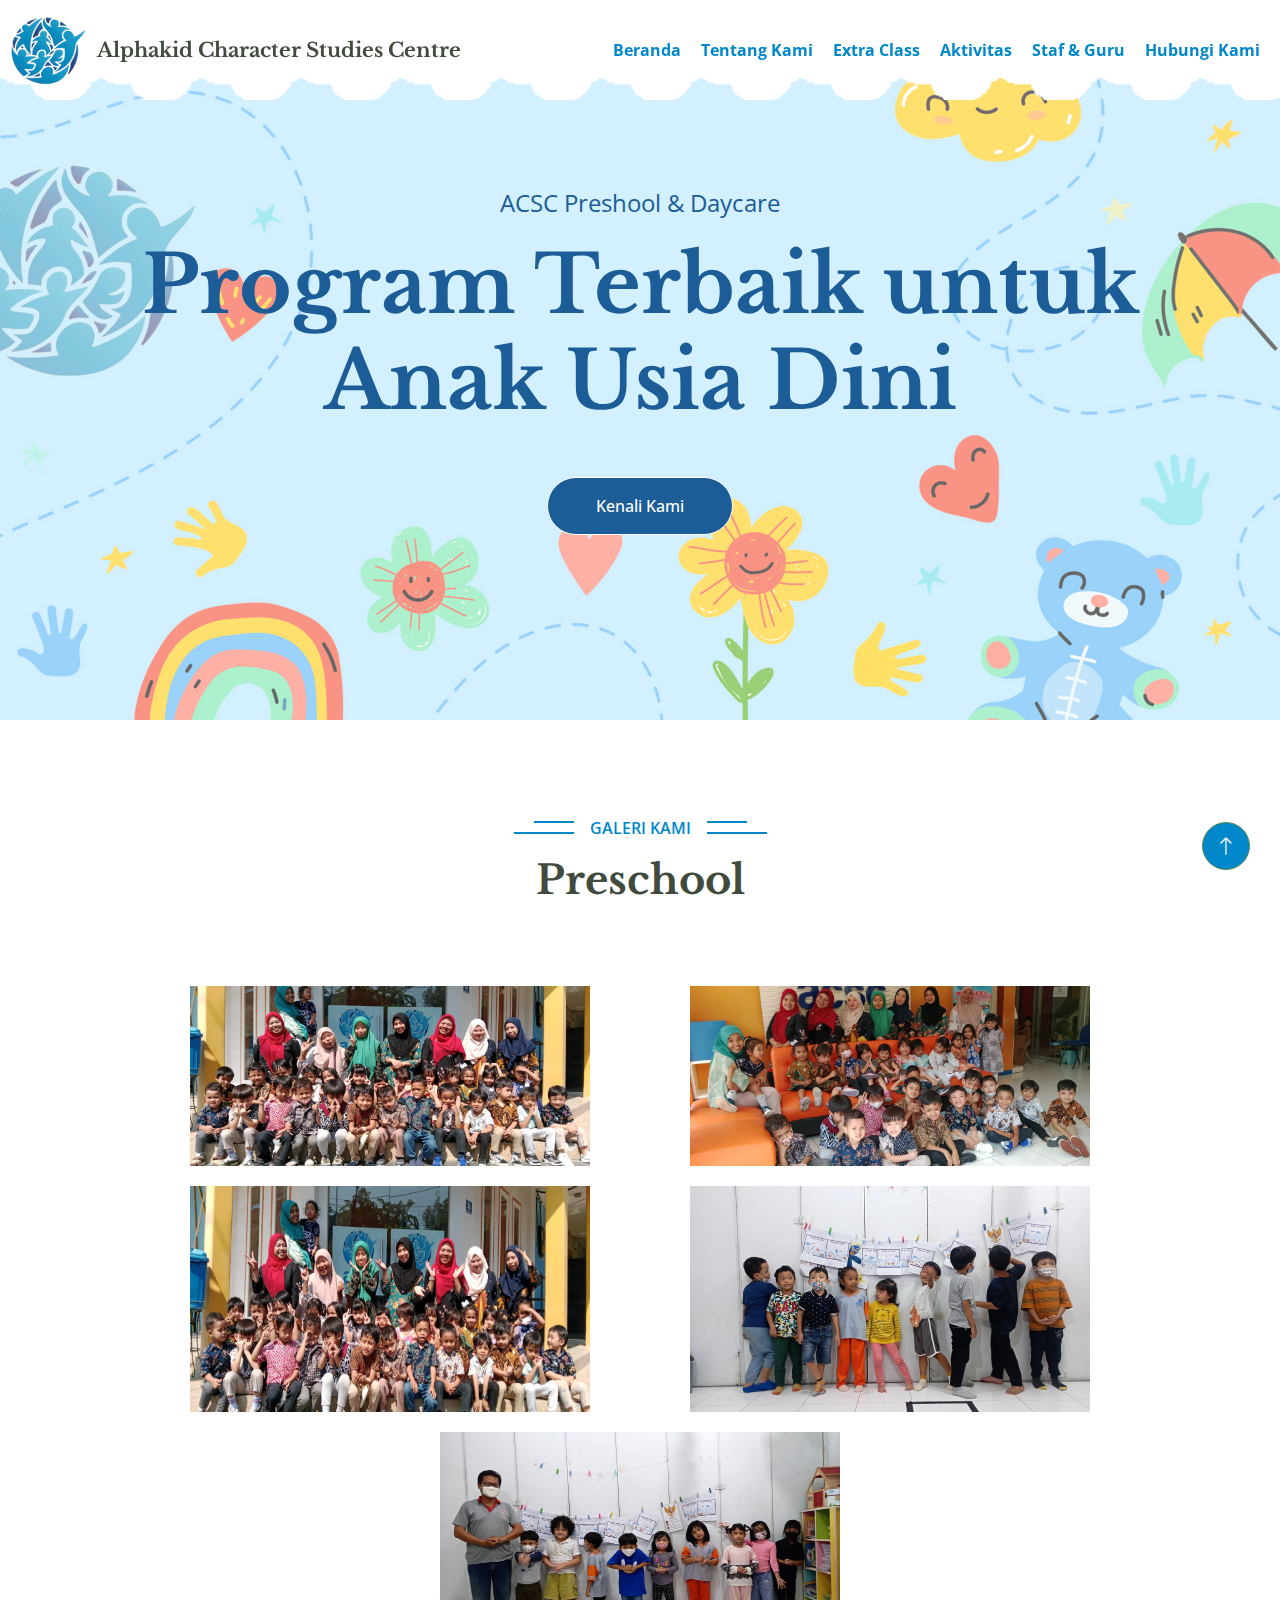
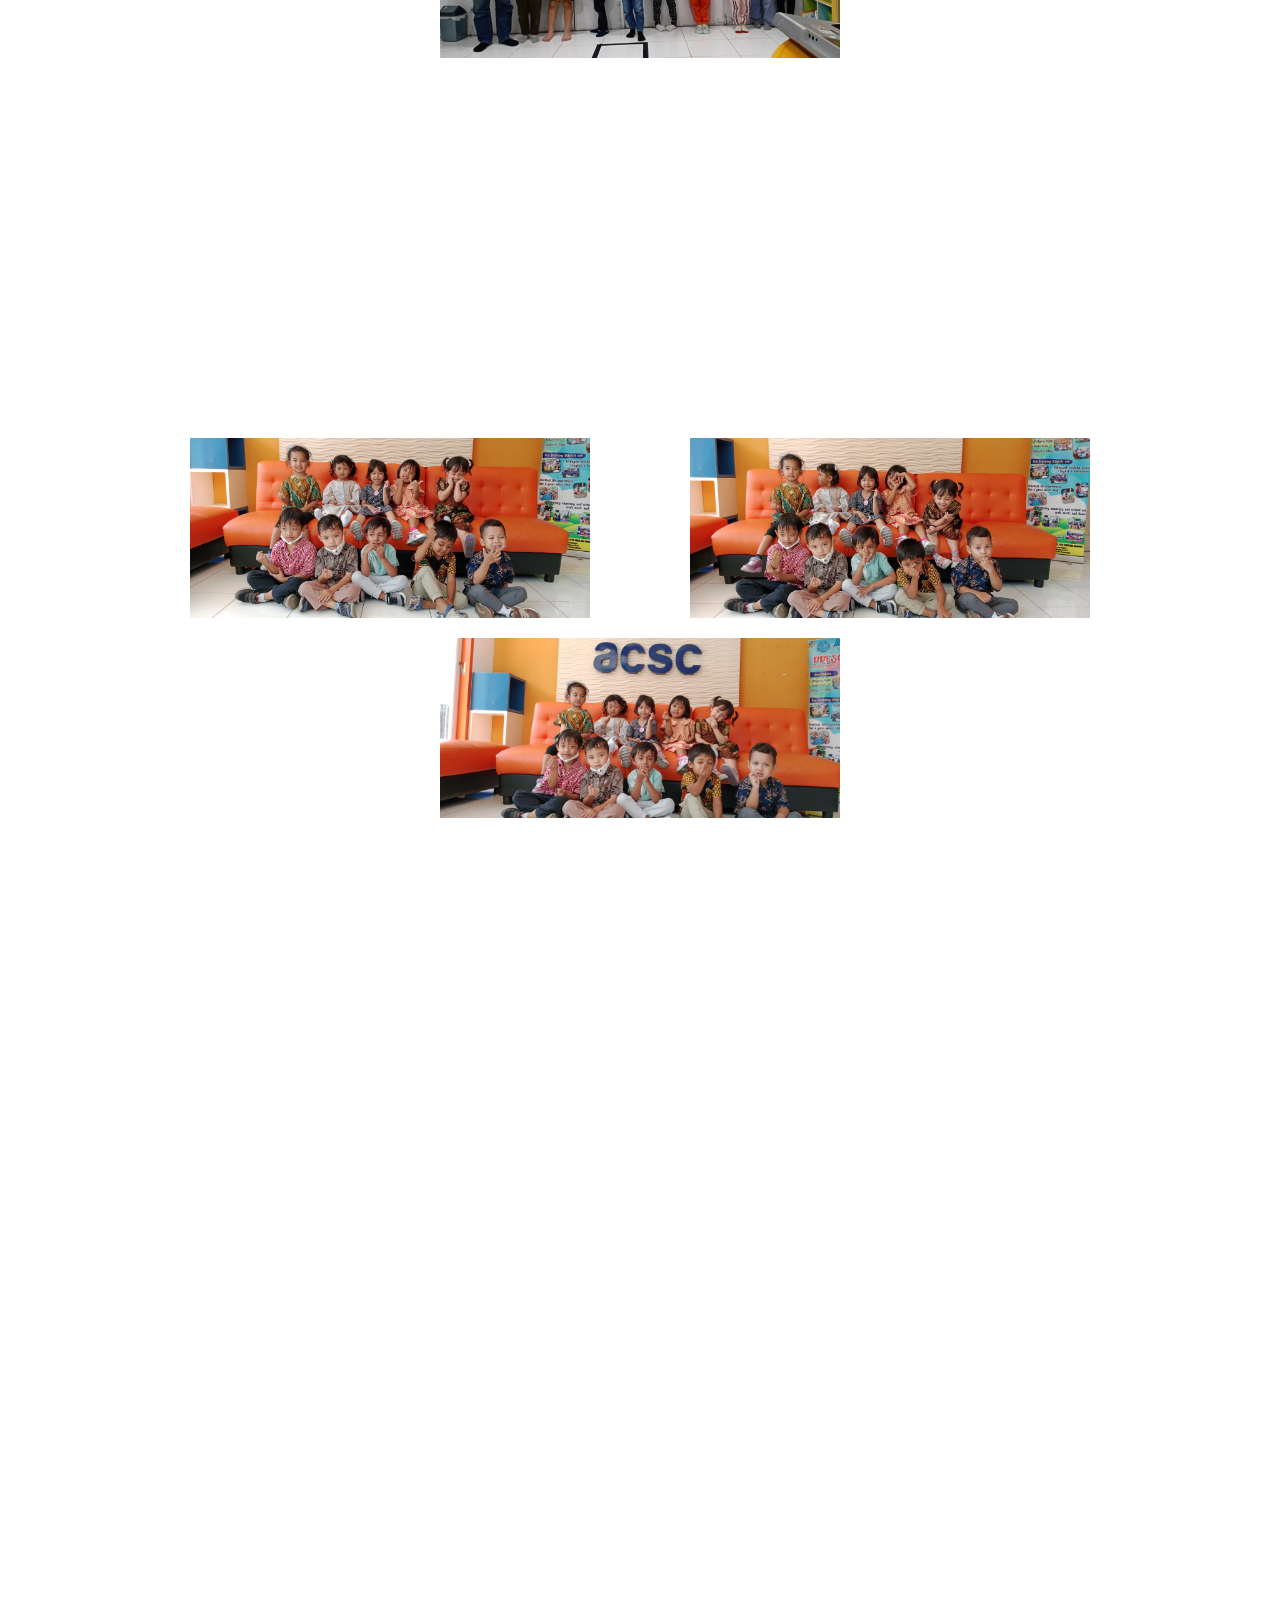
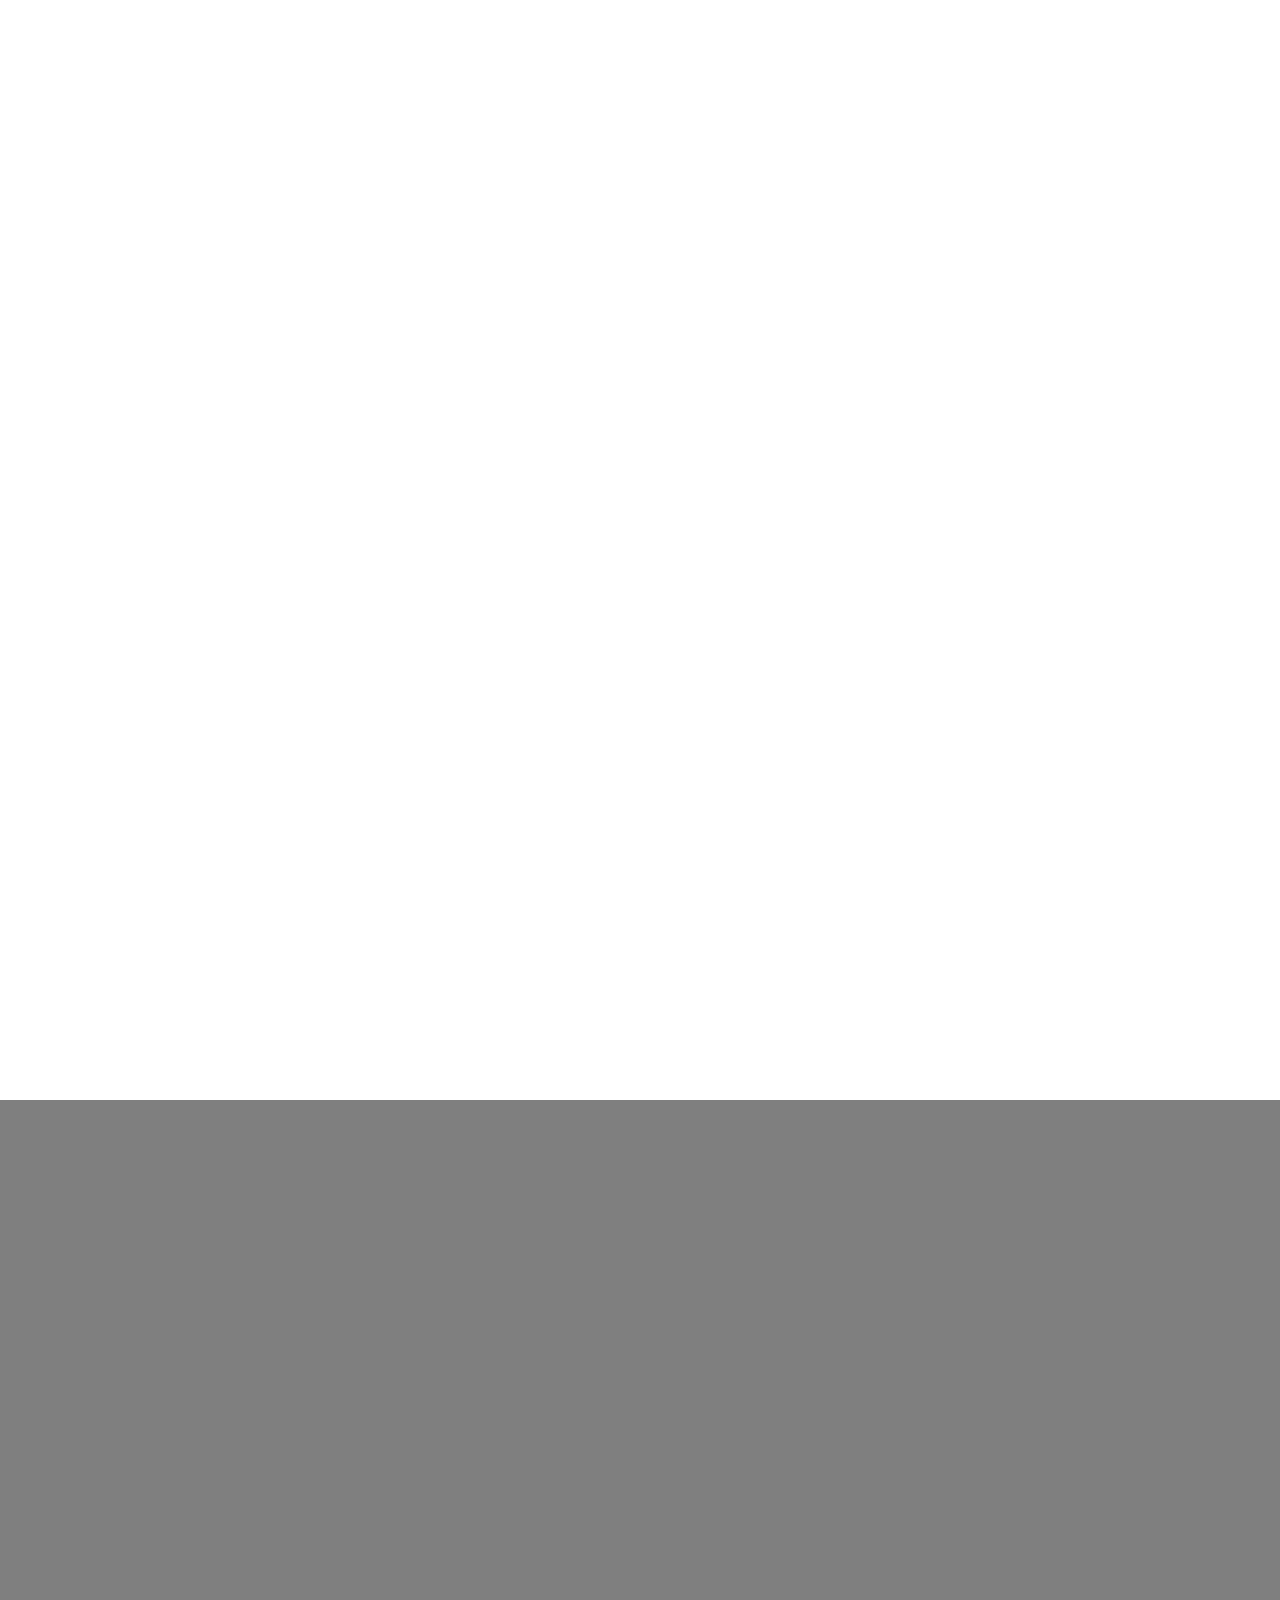
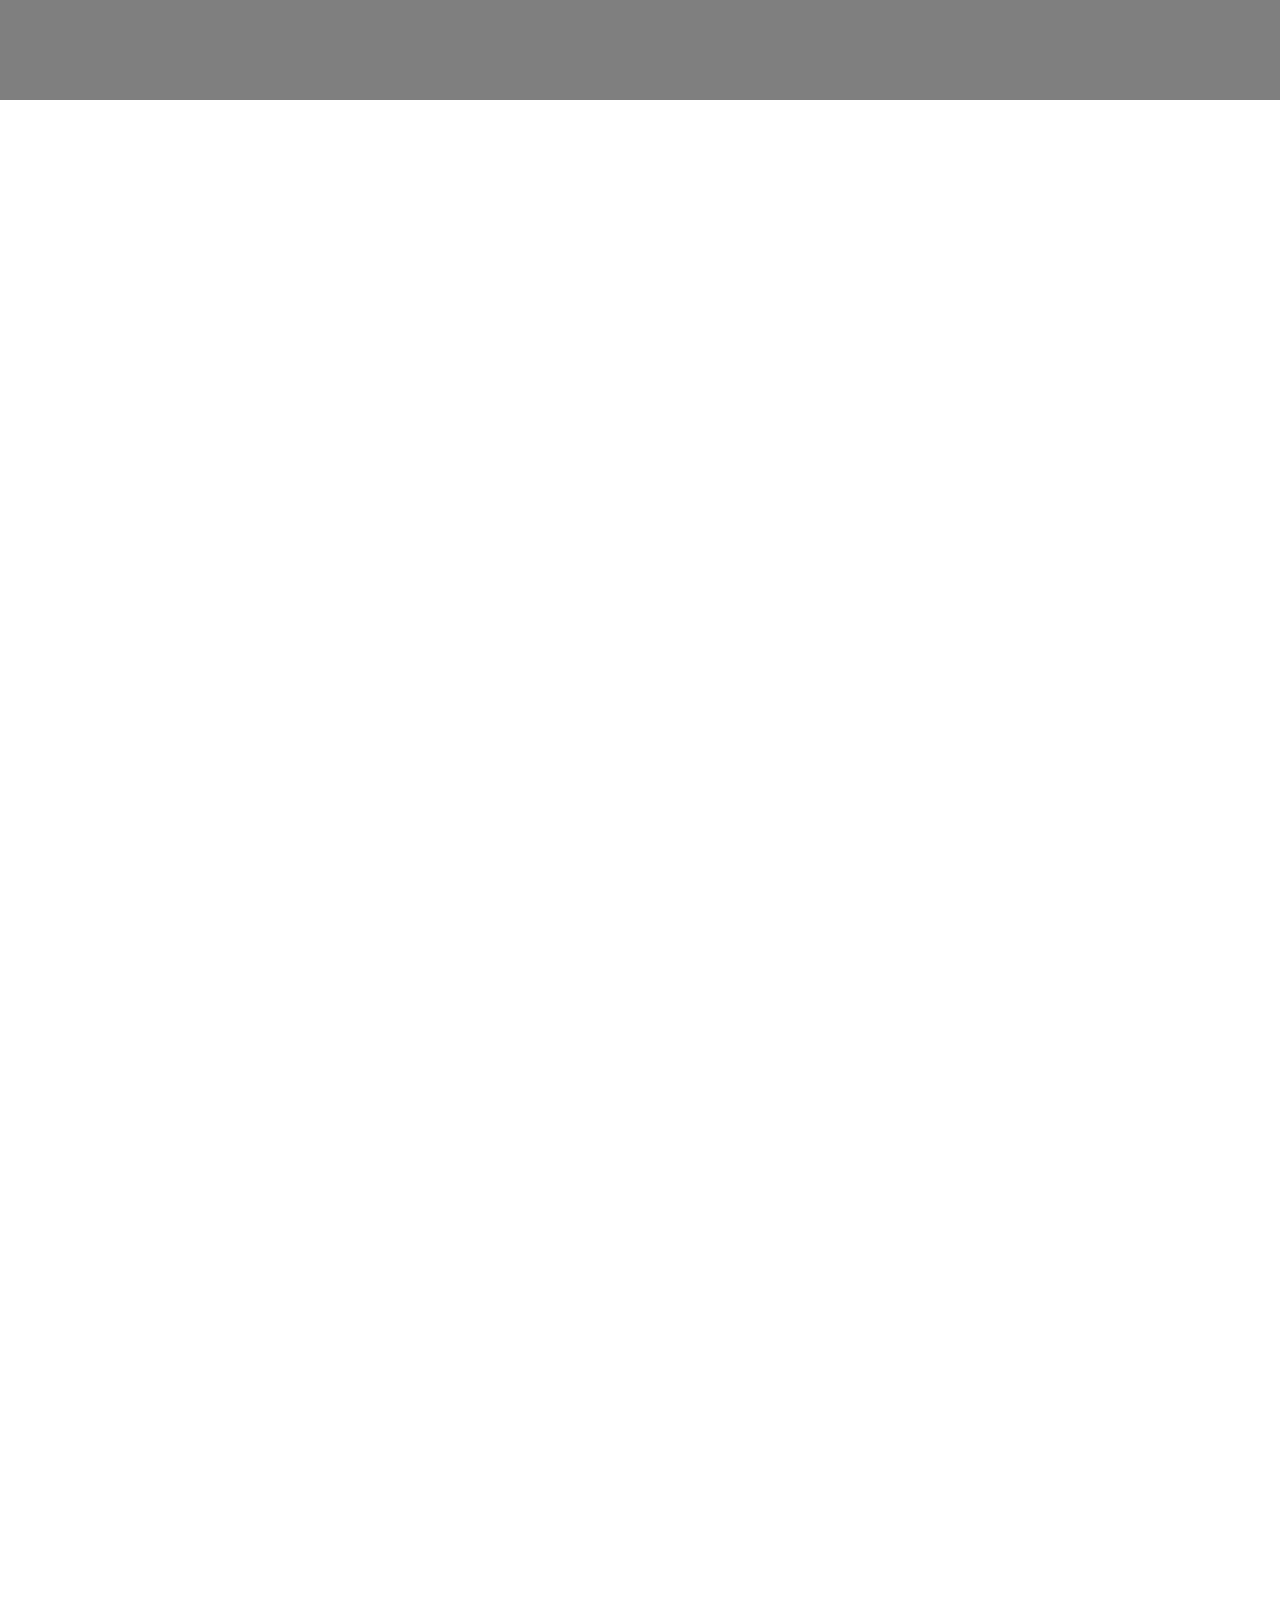
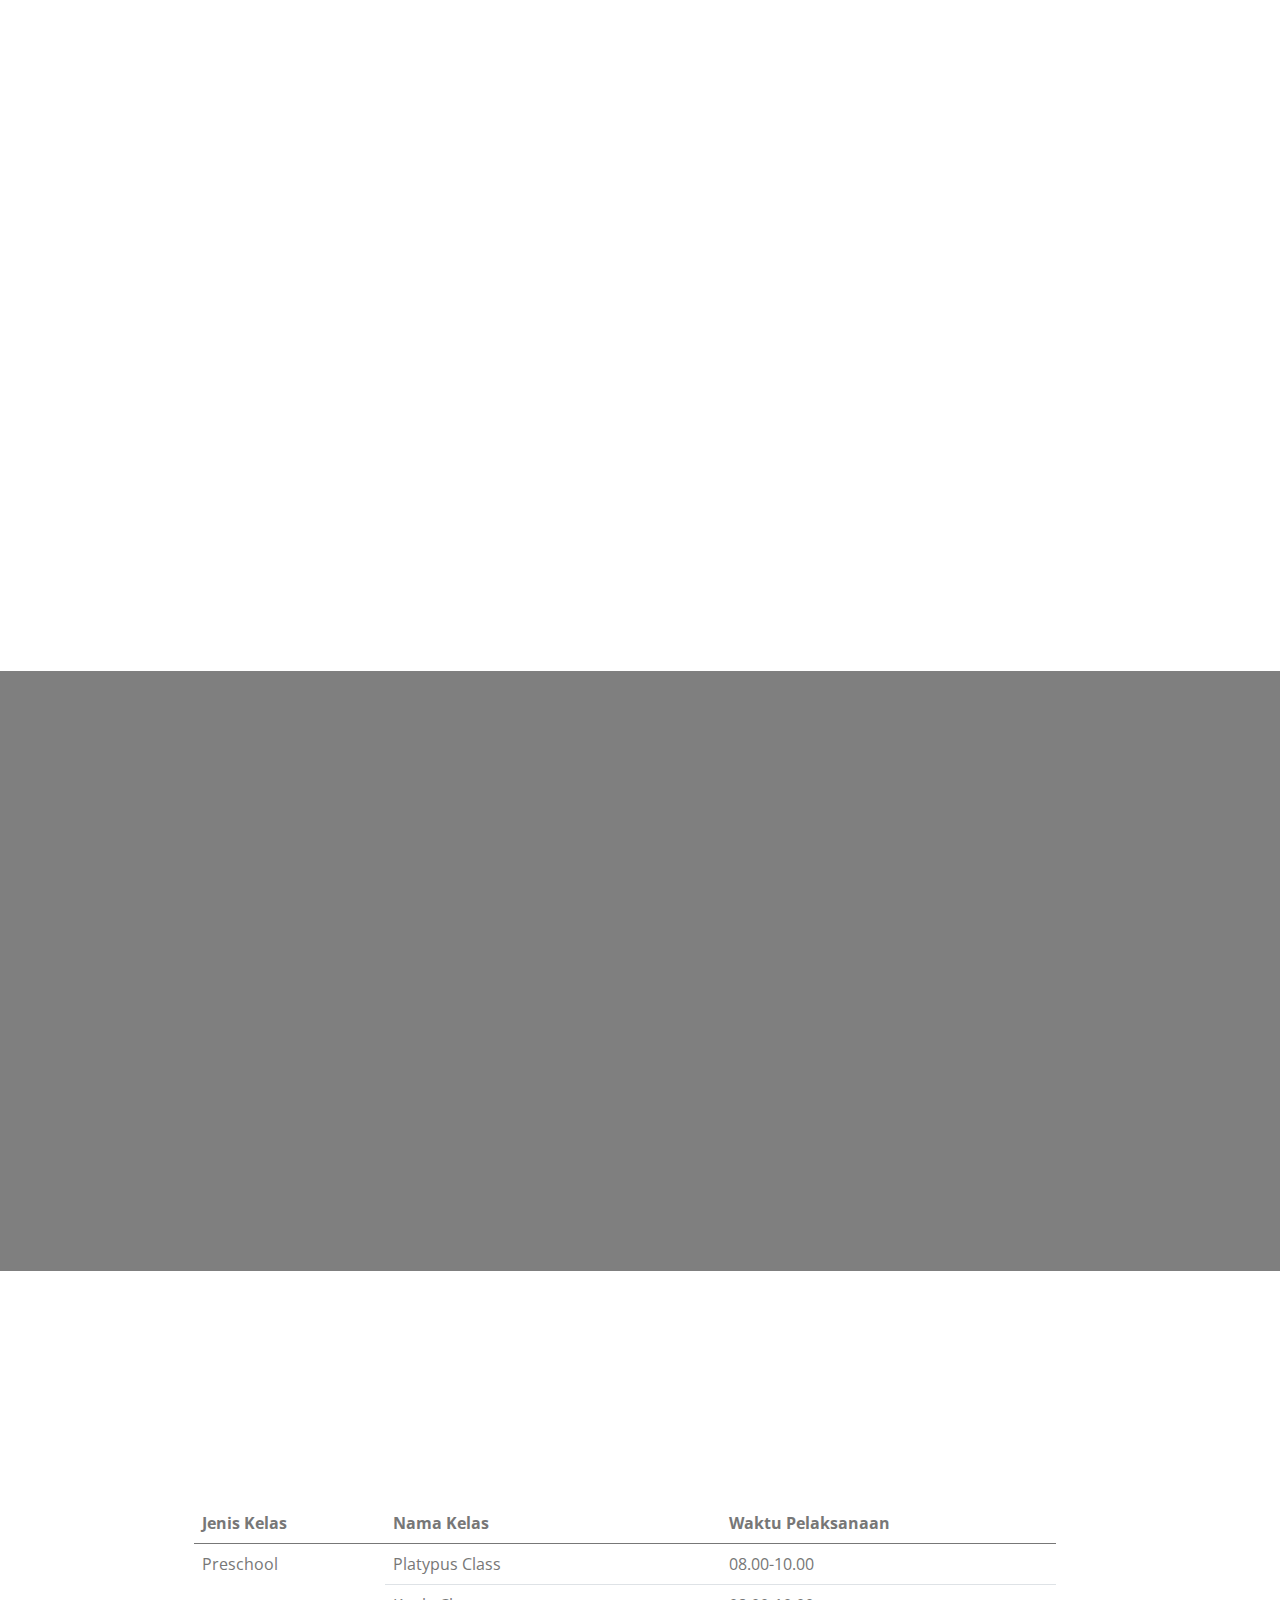
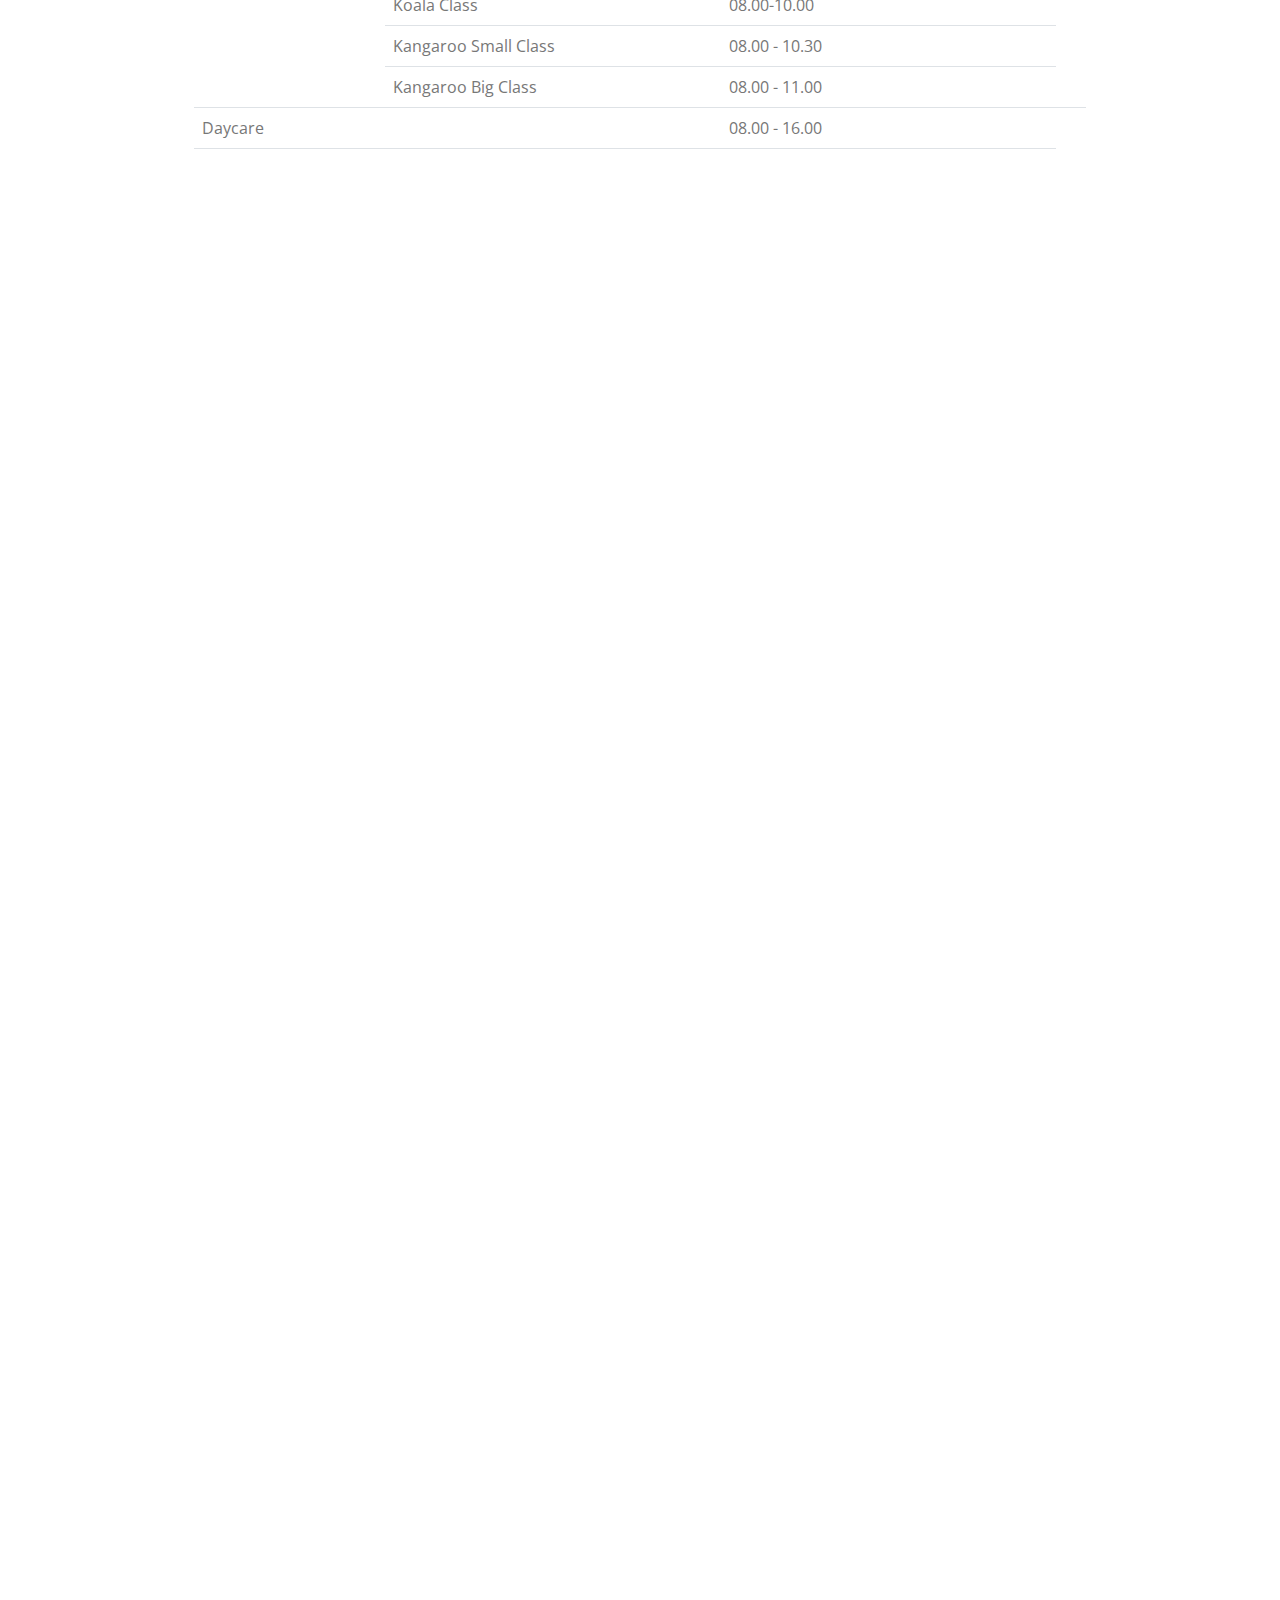
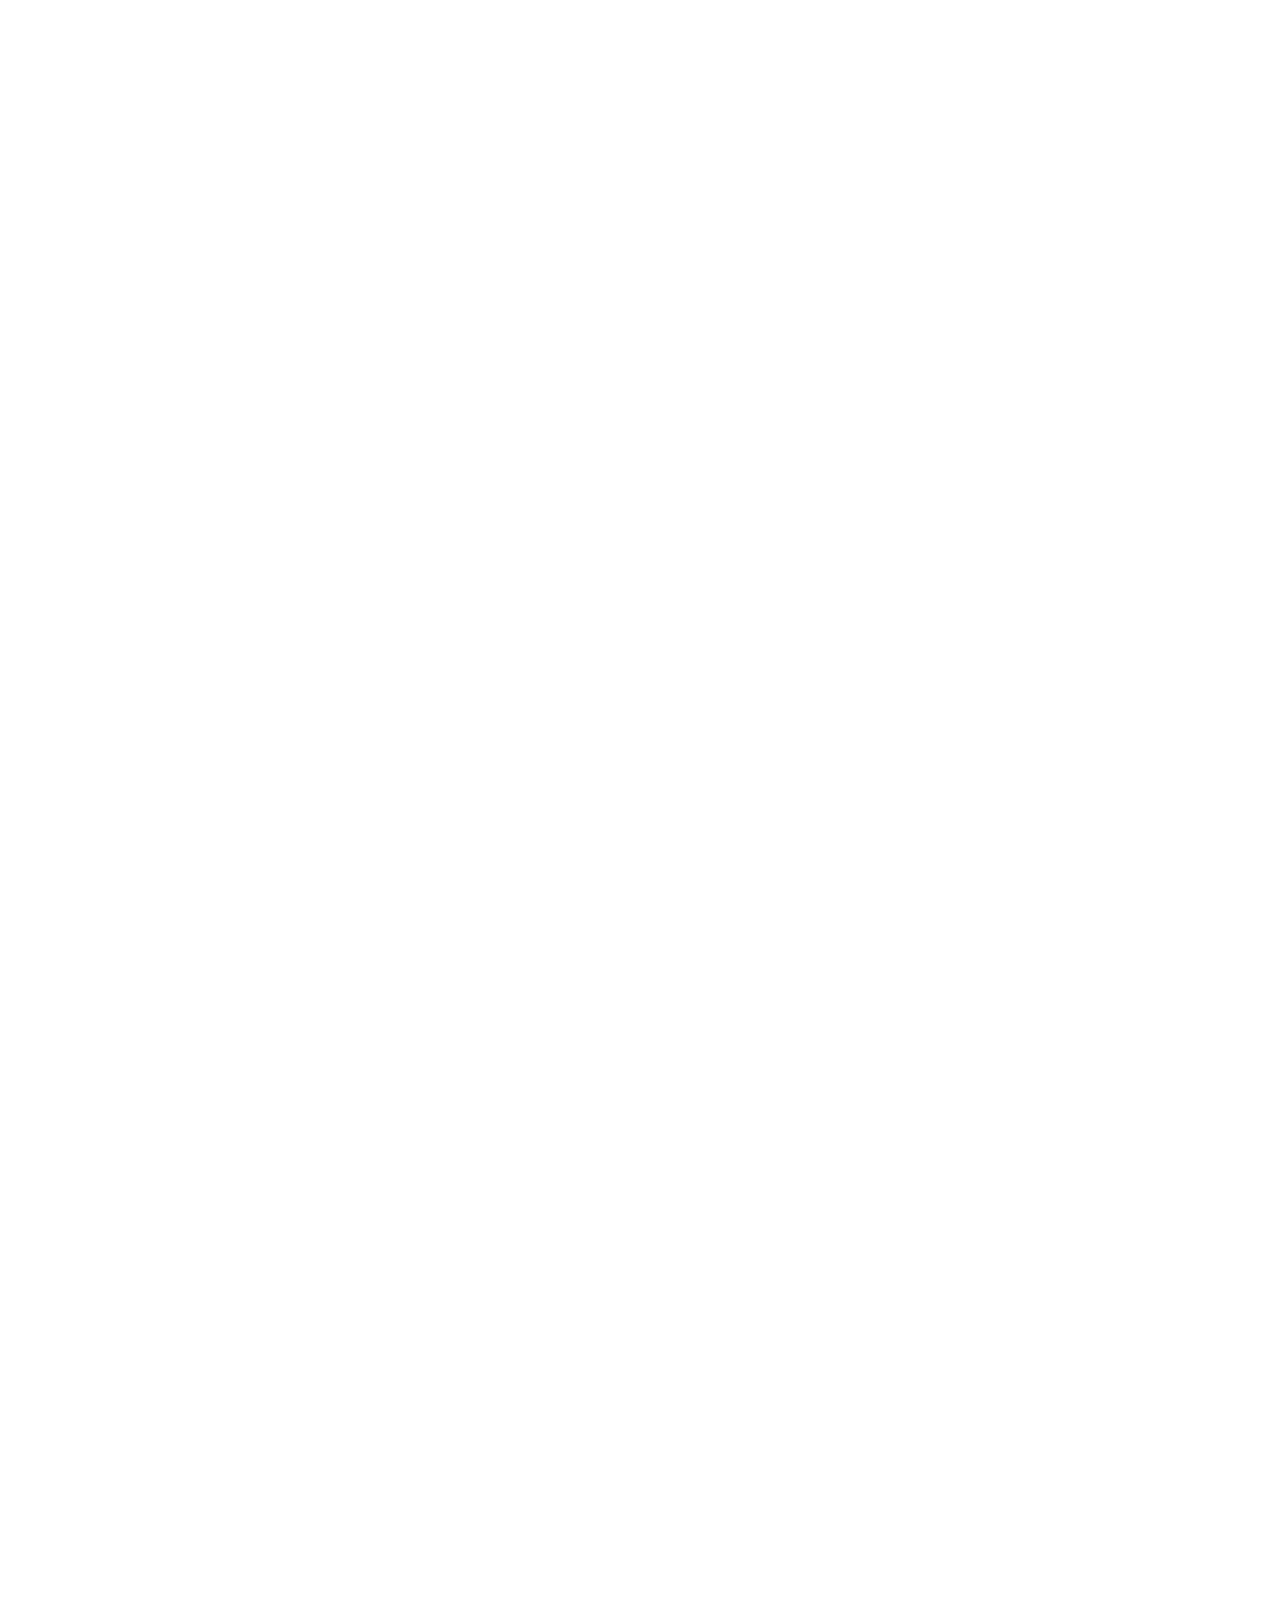
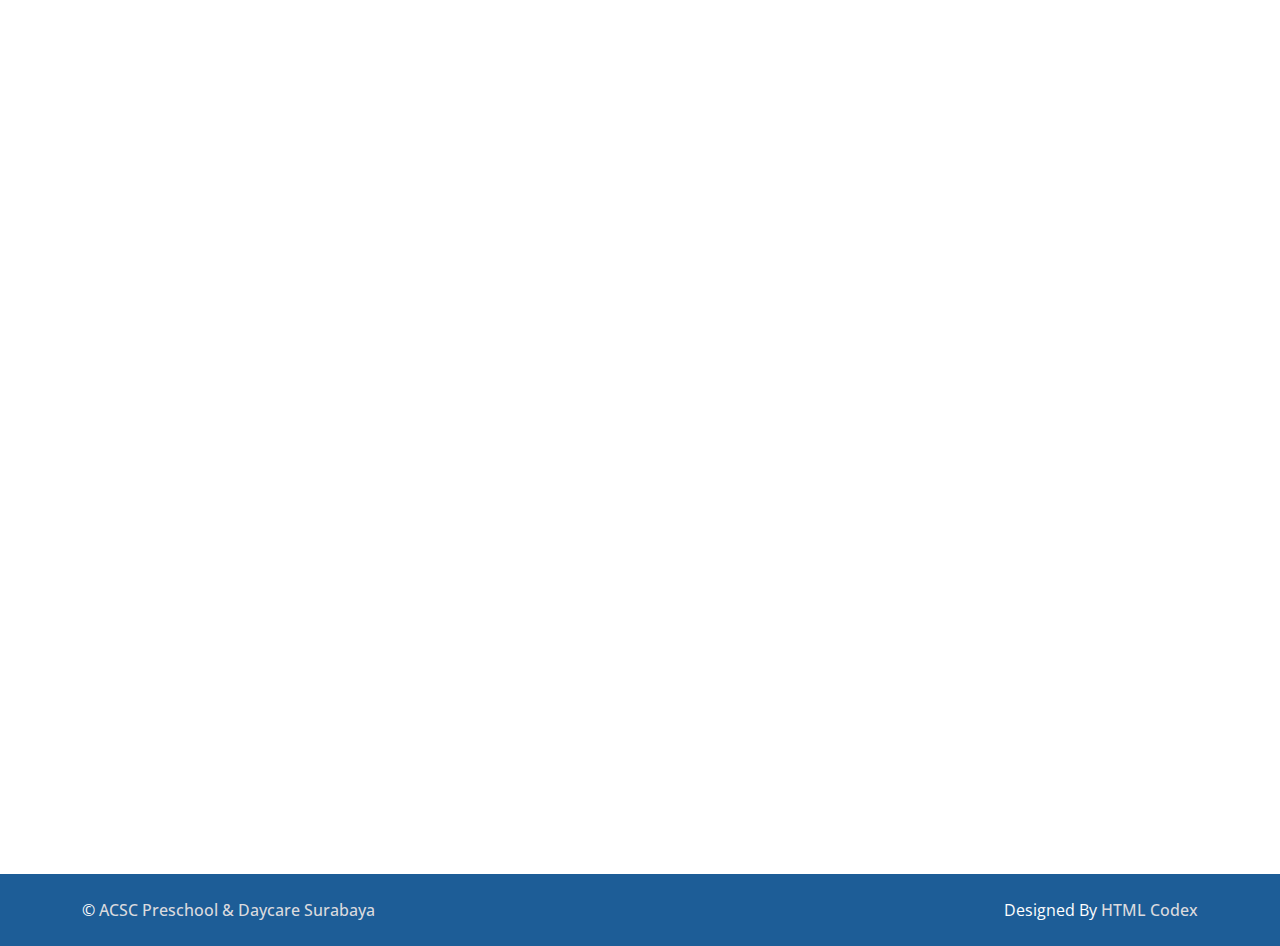
==== commit a6336f47: "tujuan latar belakang" ====
--- a/index.html
+++ b/index.html
@@ -167,22 +167,25 @@
         <div class="container-xxl py-5" id="about">
             <div class="container">
                 <div class="text-center mx-auto pb-4 wow fadeInUp" data-wow-delay="0.1s" style="max-width: 500px;">
-                    <p class="section-title bg-white text-center text-primary px-3">School Gallery Events</p>
-                    <h1 class="mb-5">Hari Batik Nasional</h1>
+                    <p class="section-title bg-white text-center text-primary px-3">Galeri Kami</p>
+                    <h1 class="mb-5">Preschool</h1>
+                </div>
+                <div class="image-gallery">
+                    <img class="gallery-item" src="./img/events/8.jpeg" alt="event-1">
+                    <img class="gallery-item" src="./img/events/11.jpeg" alt="event-2">
+                    <img class="gallery-item" src="./img/events/7.jpeg" alt="event-3">
+                    <img class="gallery-item" src="./img/events/13.jpeg" alt="event-3">
+                    <img class="gallery-item" src="./img/events/14.jpeg" alt="event-3">
+                </div>
+                <div style="width: 100%; height: 200px;"></div>
+                <div class="text-center mx-auto pb-4 wow fadeInUp" data-wow-delay="0.1s" style="max-width: 500px;">
+                    <p class="section-title bg-white text-center text-primary px-3">Galeri Kami</p>
+                    <h1 class="mb-5">Daycare</h1>
                 </div>
                 <div class="image-gallery">
                     <img class="gallery-item" src="./img/events/1.jpeg" alt="event-1">
                     <img class="gallery-item" src="./img/events/2.jpeg" alt="event-2">
                     <img class="gallery-item" src="./img/events/3.jpeg" alt="event-3">
-                    <img class="gallery-item" src="./img/events/4.jpeg" alt="event-4">
-                    <img class="gallery-item" src="./img/events/5.jpeg" alt="event-5">
-                    <img class="gallery-item" src="./img/events/6.jpeg" alt="event-6">
-                    <img class="gallery-item" src="./img/events/7.jpeg" alt="event-7">
-                    <img class="gallery-item" src="./img/events/8.jpeg" alt="event-8">
-                    <img class="gallery-item" src="./img/events/9.jpeg" alt="event-9">
-                    <img class="gallery-item" src="./img/events/10.jpeg" alt="event-10">
-                    <img class="gallery-item" src="./img/events/11.jpeg" alt="event-11">
-                    <img class="gallery-item" src="./img/events/12.jpeg" alt="event-12">
                 </div>
             </div>
         </div>
@@ -215,8 +218,23 @@
                 </div>
                 <div class="col-lg-6 wow fadeIn" data-wow-delay="0.5s">
                     <p class="section-title bg-white text-start text-primary pe-3">Tentang Kami</p>
-                    <h1 class="mb-4">VISI ACSC Preschool dan Daycare</h1>
-                    <p class="mb-4">Berkomitmen dalam mendidik anak usia dini yang beriman, smart, mencintai tanah air, percaya diri, mandiri, menghargai perbedaan, sebagai pembentuk karakter yang holistic dan menjadi mitra orang tua dalam mengasuh, membimbing dan mengedukasi putra-putri anda yang telah dipercayakan kepada kami.</p>
+                    <h1 class="mb-4">Latar Belakang</h1>
+                    <p class="mb-4">UU 20 THN 2003 tentang Sistem Pendidikan Nasional Pasal 1 angka 14 menyatakan bahwa:
+                        "Pendidikan Anak Usia Dini adalah suatu upaya pembinaan yang ditujukan kepada anak sejak lahir sampai dengan usia 6 tahun yg dilakukan dengan pemberian rangsangan pendidikan untuk membantu pertumbuhan dan perkembangan jasmani dan rohani agar anak memiliki kesiapan dalam memasuki pendidikan lebih lanjut"
+                        <br><br>
+                        Pembentukan Kelompok Bermain ACSC (Alphakids Character Studies Center) merupakan upaya pendidikan nonformal yang diselenggarakan oleh masyarakat sehingga upaya mendidik anak usia dini sebelum pelaksanaan pendidikan dasar terlayani sesuai dengan masa perkembangannya.
+                    </p>
+                    <br>
+                    <h1 class="mb-4">Tujuan</h1>
+                    <p class="mb-4">
+                        <ol>
+                            <li>Menumbuhkan sikap cinta tanah-air,  toleransi dan attitude positif sejak dini serta mempersiapkan generasi yang beriman, sesuai kepercayaan masing2.</li>
+                            <li>Membantu anak untuk menjadi insan mandiri sehingga siap memasuki pendidikan jenjang berikutnya.</li>
+                            <li>Menyiapkan anak yang sehat jasmani & rohani, mampu beradaptasi dan bekerja sama dengan lingkungan yang heterogen.</li>
+                            <li>Terampil, smart dan percaya diri.</li>
+                            <li>Meletakkan dasar pengetahuan, ketrampilan & daya cipta dlm menghadapi era digitalisasi.</li>
+                        </ol>
+                    </p>
                 </div>
             </div>
         </div>
@@ -231,7 +249,8 @@
             <div class="row g-5 align-items-center">
                 <div class="col-lg-6 wow fadeInUp" data-wow-delay="0.1s">
                     <!-- <p class="section-title bg-white text-start text-primary pe-3">Why Us!</p> -->
-                    <h1 class="mb-4">Misi ACSC Preschool dan Daycare</h1>
+                    <h1 class="mb-4">Visi & Misi</h1>
+                    <p class="mb-4">Berkomitmen dalam mendidik anak usia dini yang beriman, smart, mencintai tanah air, percaya diri, mandiri, menghargai perbedaan, sebagai pembentuk karakter yang holistic dan menjadi mitra orang tua dalam mengasuh, membimbing dan mengedukasi putra-putri anda yang telah dipercayakan kepada kami.</p>
                     <p><i class="fa fa-check text-primary me-3"></i>
                         Pendidikan karakter yang baik
                     </p>
@@ -432,7 +451,6 @@
     </div>
     <!-- Gallery End -->
 
-
     <!-- Product Start -->
     <section id="activity">
     <div class="container-xxl py-5">
@@ -487,6 +505,16 @@
     </div>
     </section>
     <!-- Product End -->
+
+
+    <!-- Banner Start -->
+    <div class="container-fluid banner my-5 py-5" data-parallax="scroll" data-image-src="img/banner-1.jpeg" style="background-color: rgba(0,0,0,0.5); height: 600px;">
+        <div class="container py-5">
+            <div class="row g-5">
+            </div>
+        </div>
+    </div>
+    <!-- Banner End -->
 
     <!-- Product Start -->
     <section>
@@ -540,6 +568,20 @@
     <div class="container-xxl py-5">
         <div class="container">
             <div class="text-center mx-auto wow fadeInUp" data-wow-delay="0.1s" style="max-width: 500px;">
+                <p class="section-title bg-white text-center text-primary px-3">Yayasan Alphakid Character Studies Centre</p>
+                <h1 class="mb-5">Pembina Yayasan</h1>
+            </div>
+            <div class="row g-4">
+                <div class="col-lg-4 col-md-6 wow fadeInUp" data-wow-delay="0.1s">
+                    <div class="team-item rounded p-4">
+                        <img class="img-fluid rounded mb-4" src="img/yayasan-1.jpeg" alt="">
+                        <h5>Ardanari Venus, M.M. <br> (Bu Nari)</h5>
+                        <p class="text-primary">Kepala Yayasan</p>
+                    </div>
+                </div>
+            </div>
+            <br><br><br><br>
+            <div class="text-center mx-auto wow fadeInUp" data-wow-delay="0.1s" style="max-width: 500px;">
                 <p class="section-title bg-white text-center text-primary px-3">Staf dan Guru</p>
                 <h1 class="mb-5">Preschool</h1>
             </div>
@@ -609,6 +651,50 @@
                         <img class="img-fluid rounded mb-4" src="img/team-9.jpg" alt="">
                         <h5>Kikit Pudjiatmoko <br> (Pak Kikit)</h5>
                         <p class="text-primary">Officer</p>
+                    </div>
+                </div>
+            </div>
+            <br><br><br><br><br>
+            <div class="text-center mx-auto wow fadeInUp" data-wow-delay="0.1s" style="max-width: 500px;">
+                <p class="section-title bg-white text-center text-primary px-3">Staf dan Guru</p>
+                <h1 class="mb-5">Daycare</h1>
+            </div>
+            <div class="row g-4">
+                <div class="col-lg-4 col-md-6 wow fadeInUp" data-wow-delay="0.1s">
+                    <div class="team-item rounded p-4">
+                        <img class="img-fluid rounded mb-4" src="img/daycare-1.png" alt="">
+                        <h5>Lailatul Choiriyah, S.Pd.<br> (Ms. Laila)</h5>
+                        <p class="text-primary">Koordinator</p>
+                    </div>
+                </div>
+                <div class="col-lg-4 col-md-6 wow fadeInUp" data-wow-delay="0.3s">
+                    <div class="team-item rounded p-4">
+                        <img class="img-fluid rounded mb-4" src="img/daycare-2.png" alt="">
+                        <h5>Ma'rifatul Ulya, S.Pd. <br> (Ms. Rifa)</h5>
+                        <p class="text-primary">Caregiver</p>
+                    </div>
+                </div>
+                <div class="col-lg-4 col-md-6 wow fadeInUp" data-wow-delay="0.5s">
+                    <div class="team-item rounded p-4">
+                        <img class="img-fluid rounded mb-4" src="img/daycare-3.png" alt="">
+                        <h5>Marthin Salamena, A.Md <br> (Ms. Thina)</h5>
+                        <p class="text-primary">Caregiver</p>
+                    </div>
+                </div>
+            </div>
+            <div class="row g-4">
+                <div class="col-lg-4 col-md-6 wow fadeInUp" data-wow-delay="0.1s">
+                    <div class="team-item rounded p-4">
+                        <img class="img-fluid rounded mb-4" src="img/daycare-4.png" alt="">
+                        <h5>Ratna Yunita F. S. <br> (Ms. Ratna)</h5>
+                        <p class="text-primary">Caregiver</p>
+                    </div>
+                </div>
+                <div class="col-lg-4 col-md-6 wow fadeInUp" data-wow-delay="0.3s">
+                    <div class="team-item rounded p-4">
+                        <img class="img-fluid rounded mb-4" src="img/daycare-5.png" alt="">
+                        <h5>Lidya Tamini <br> (Ms. Lidia)</h5>
+                        <p class="text-primary">Staff</p>
                     </div>
                 </div>
             </div>
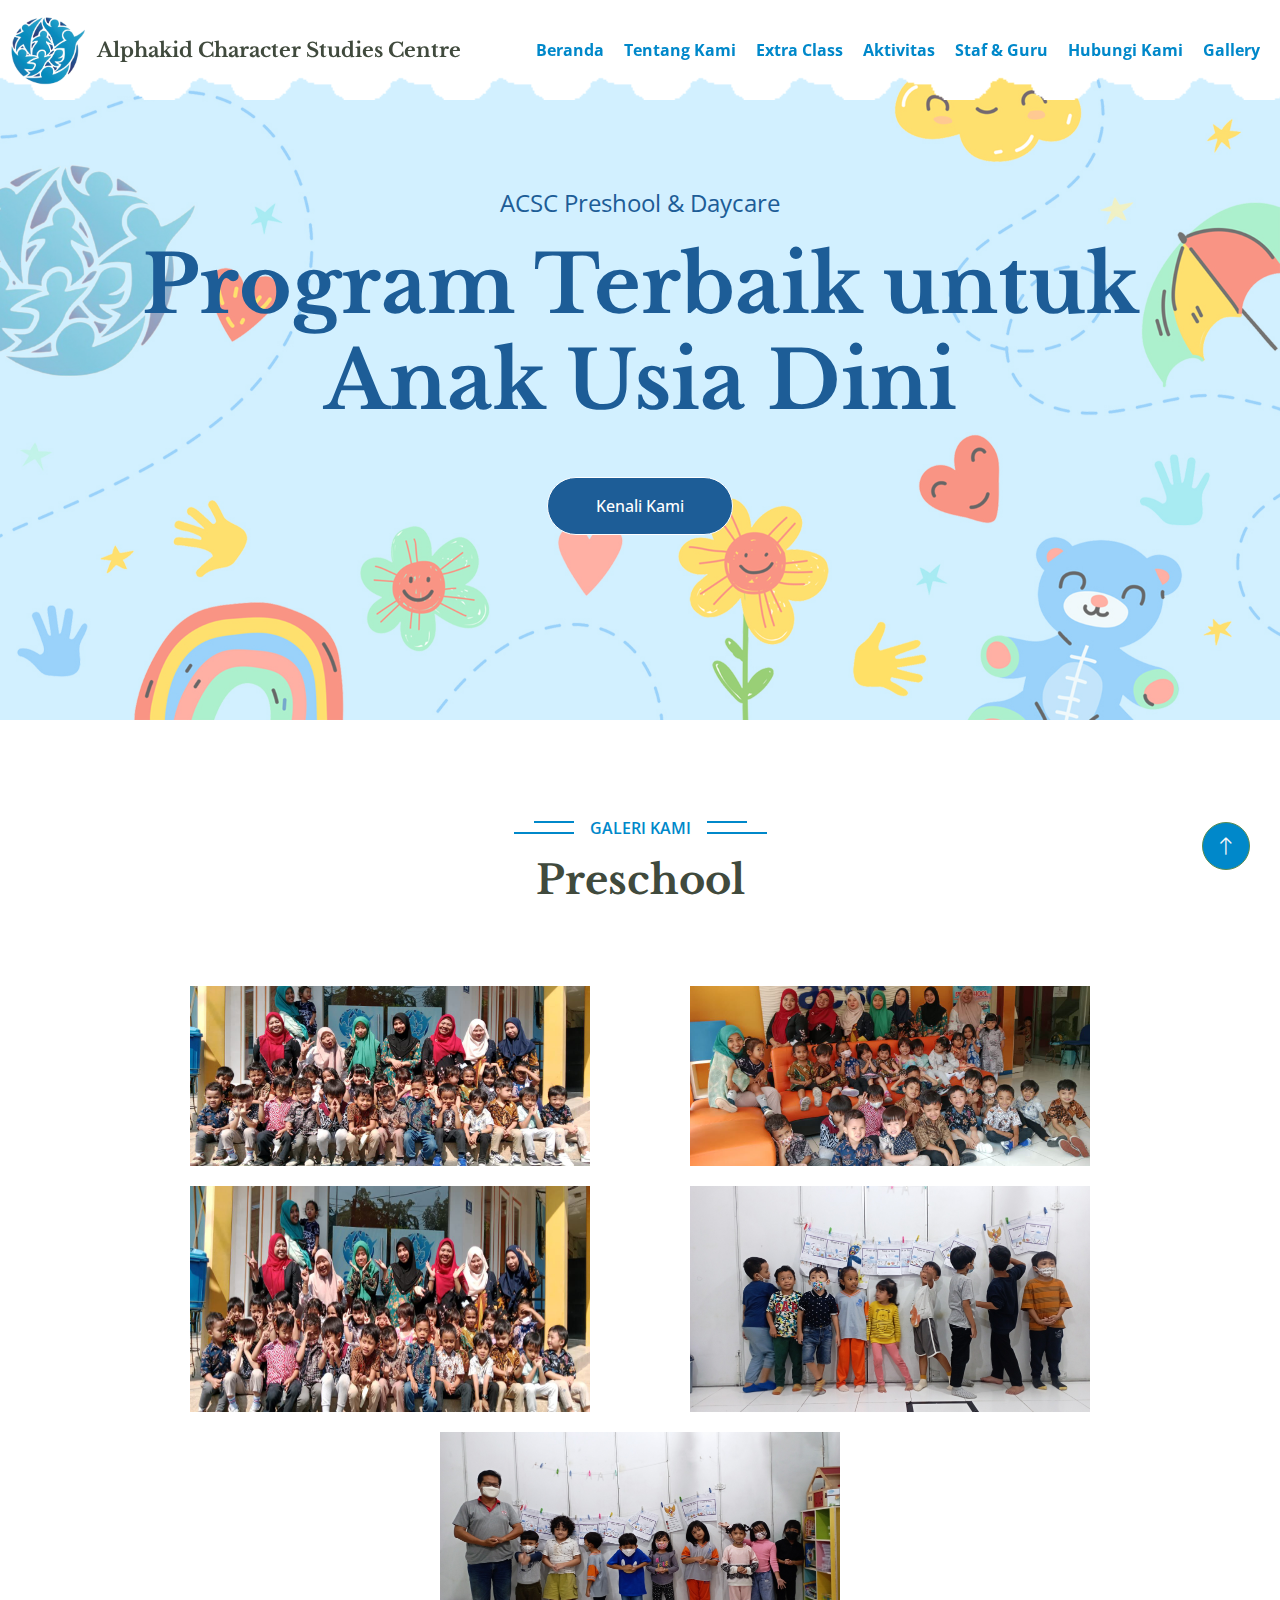
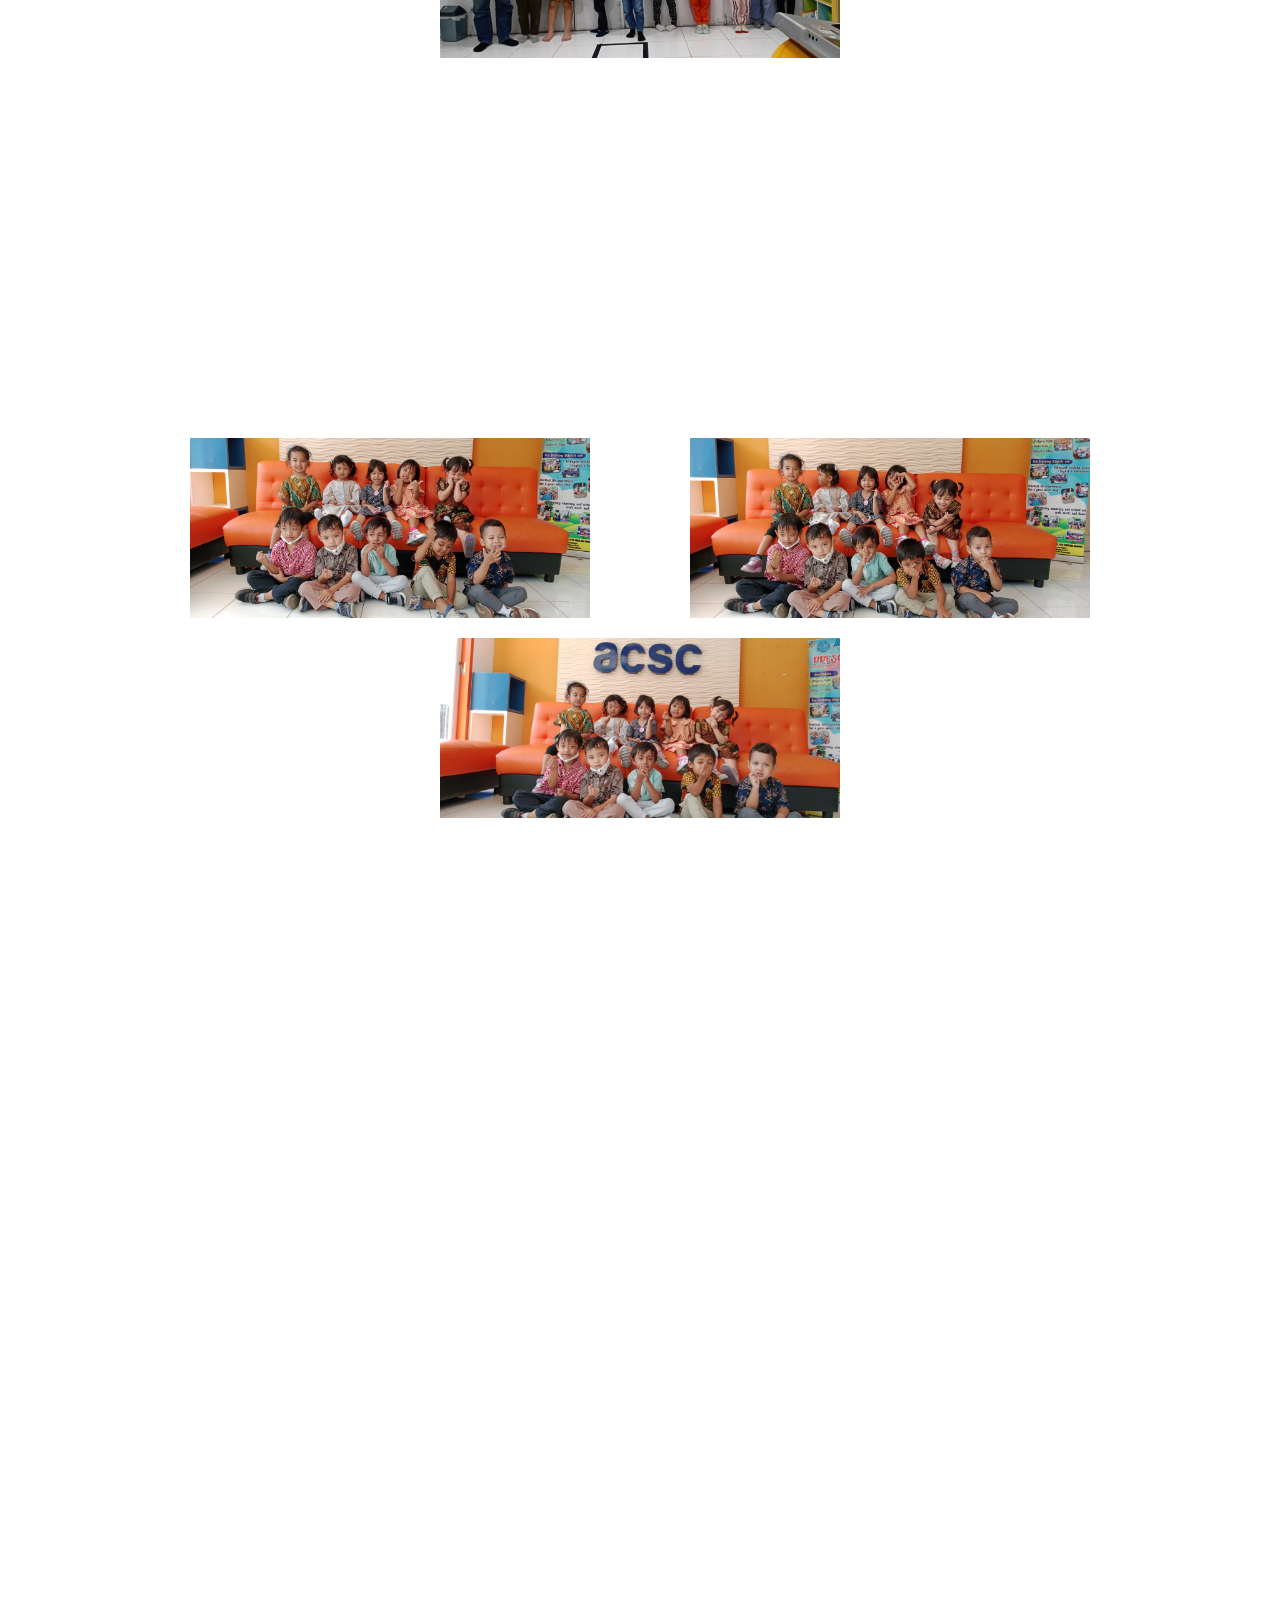
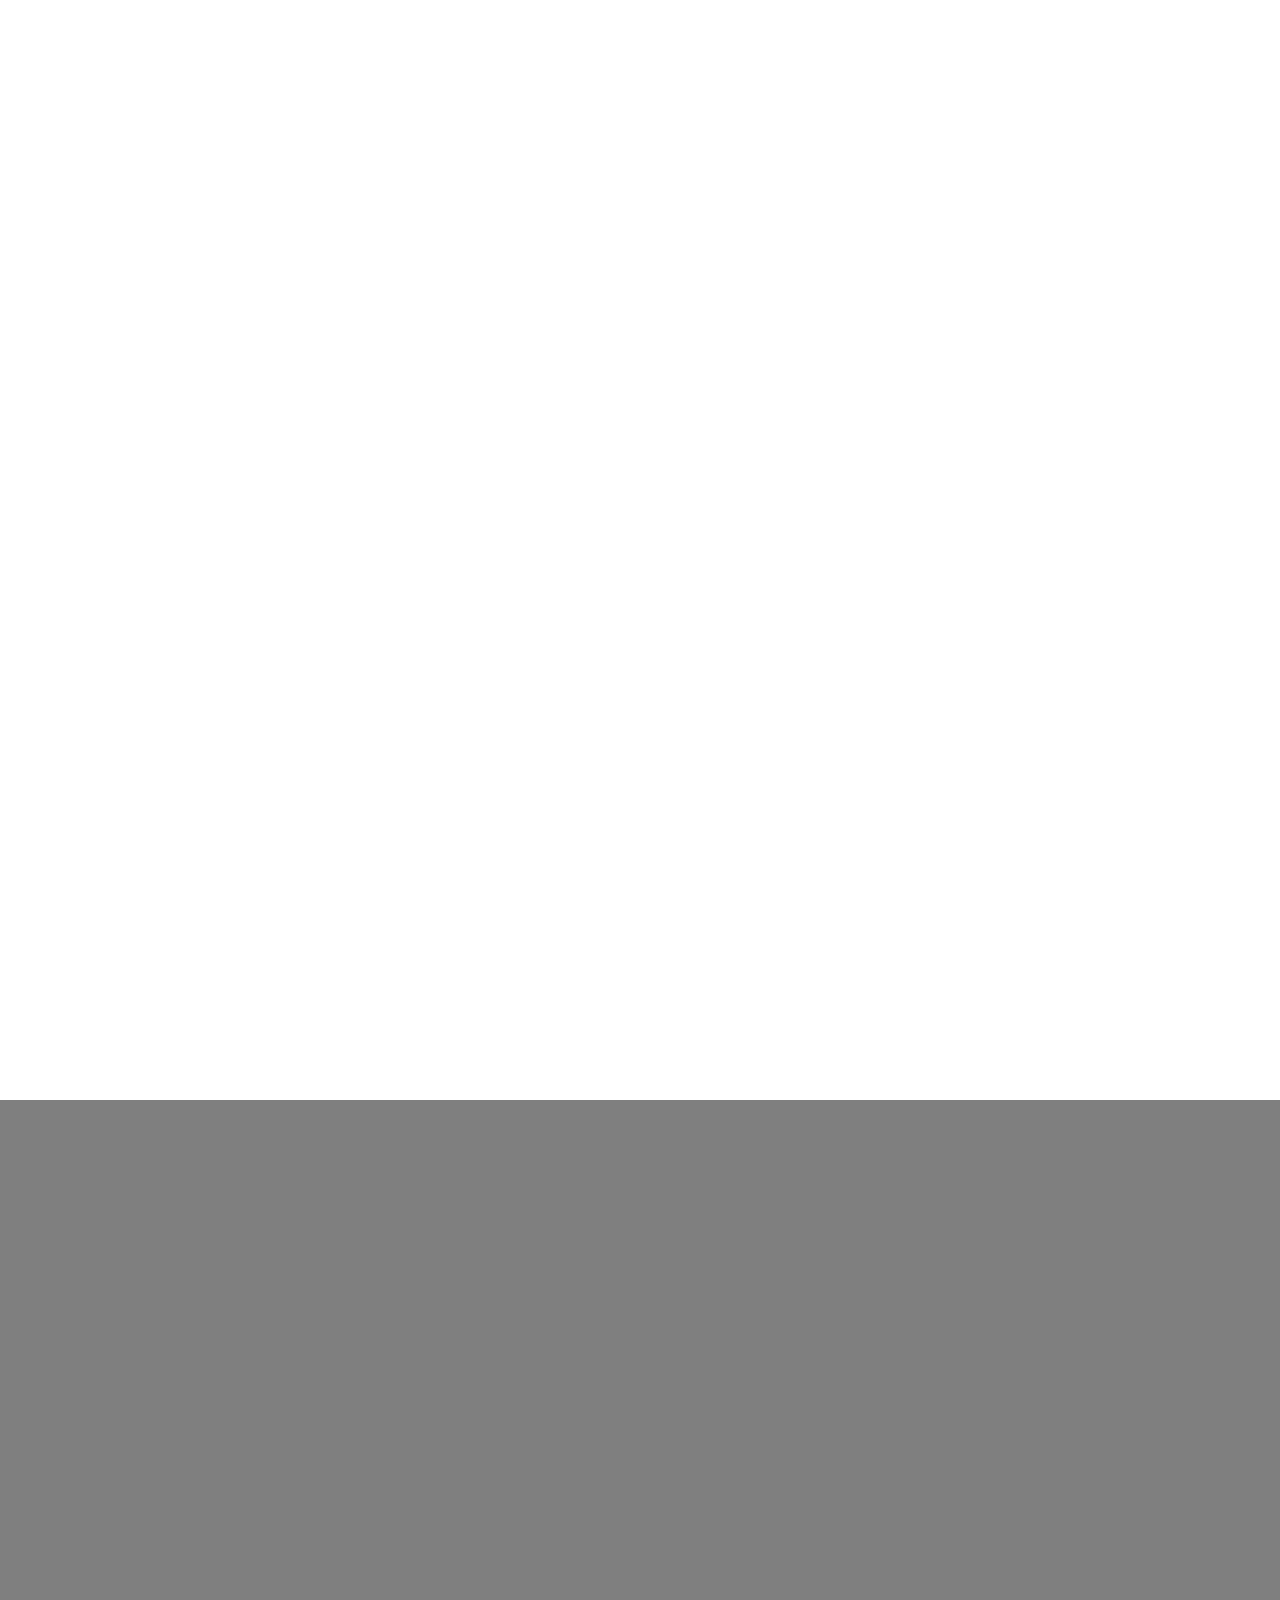
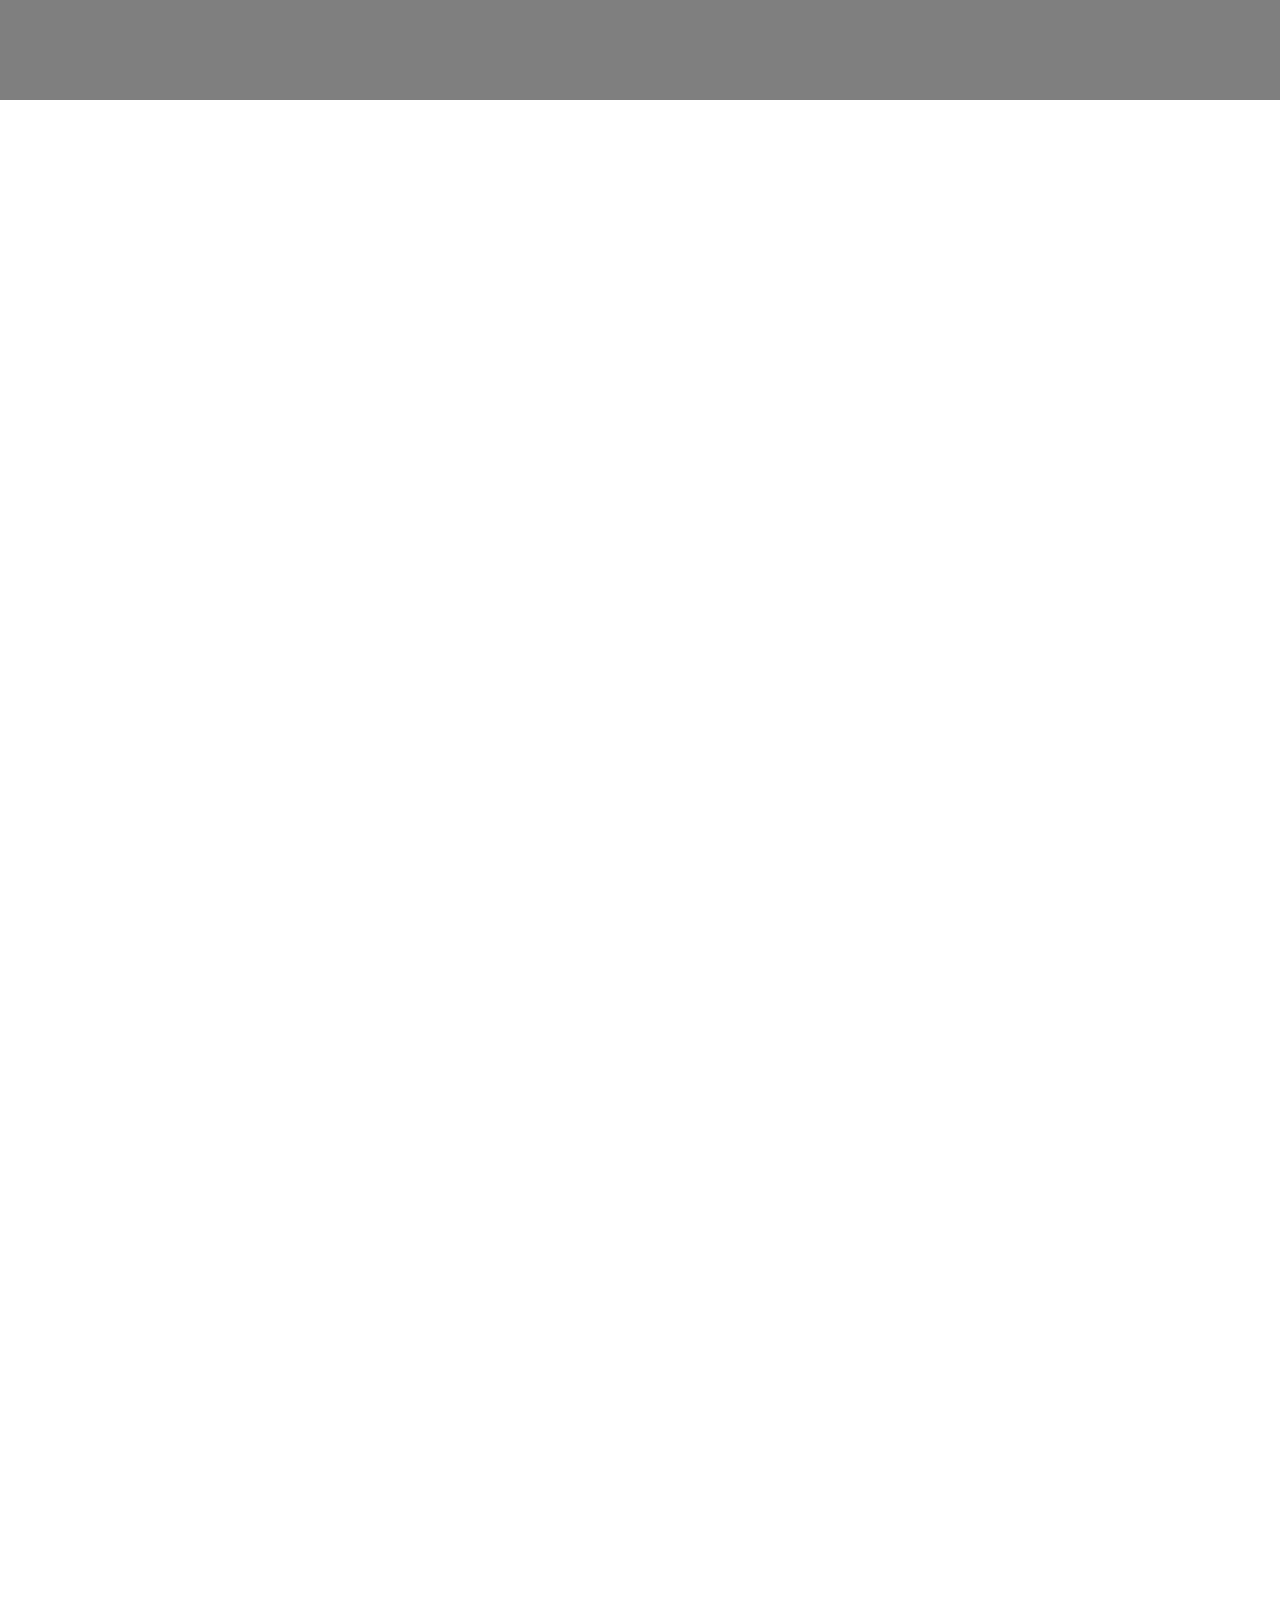
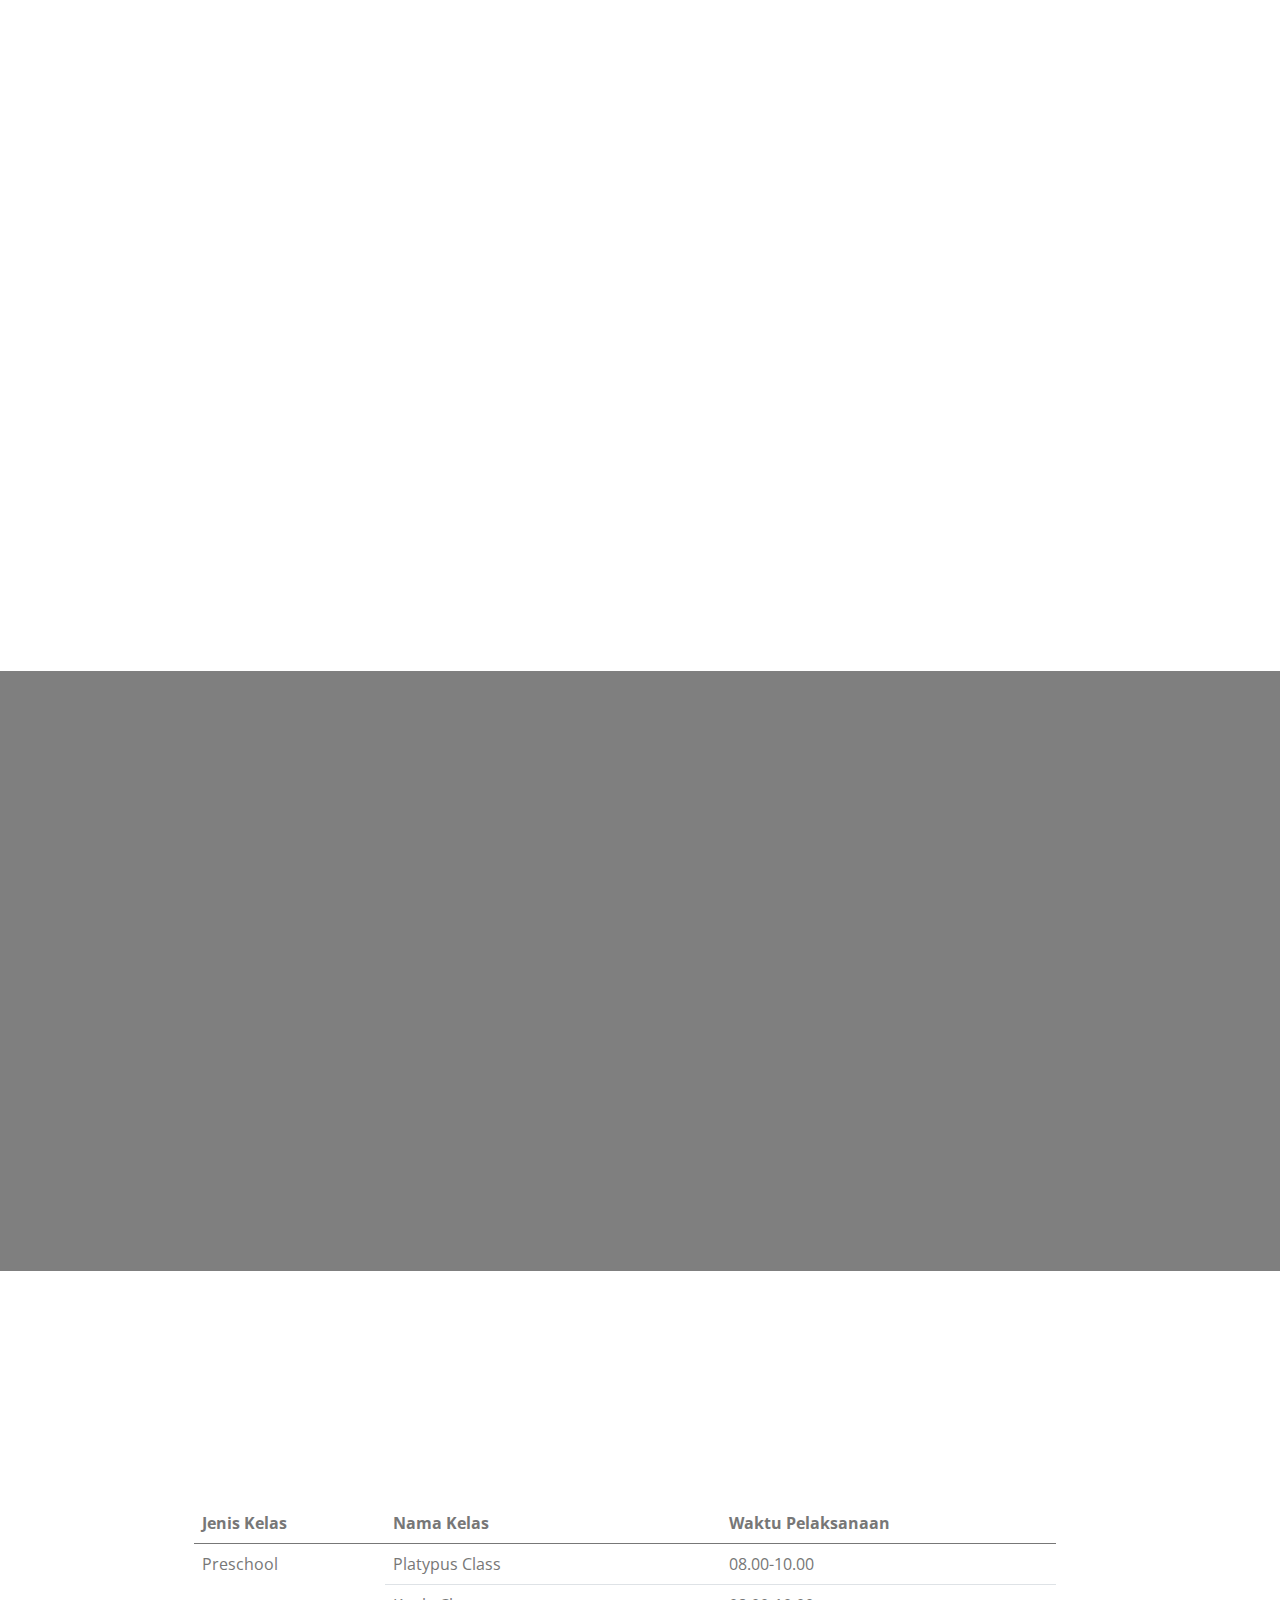
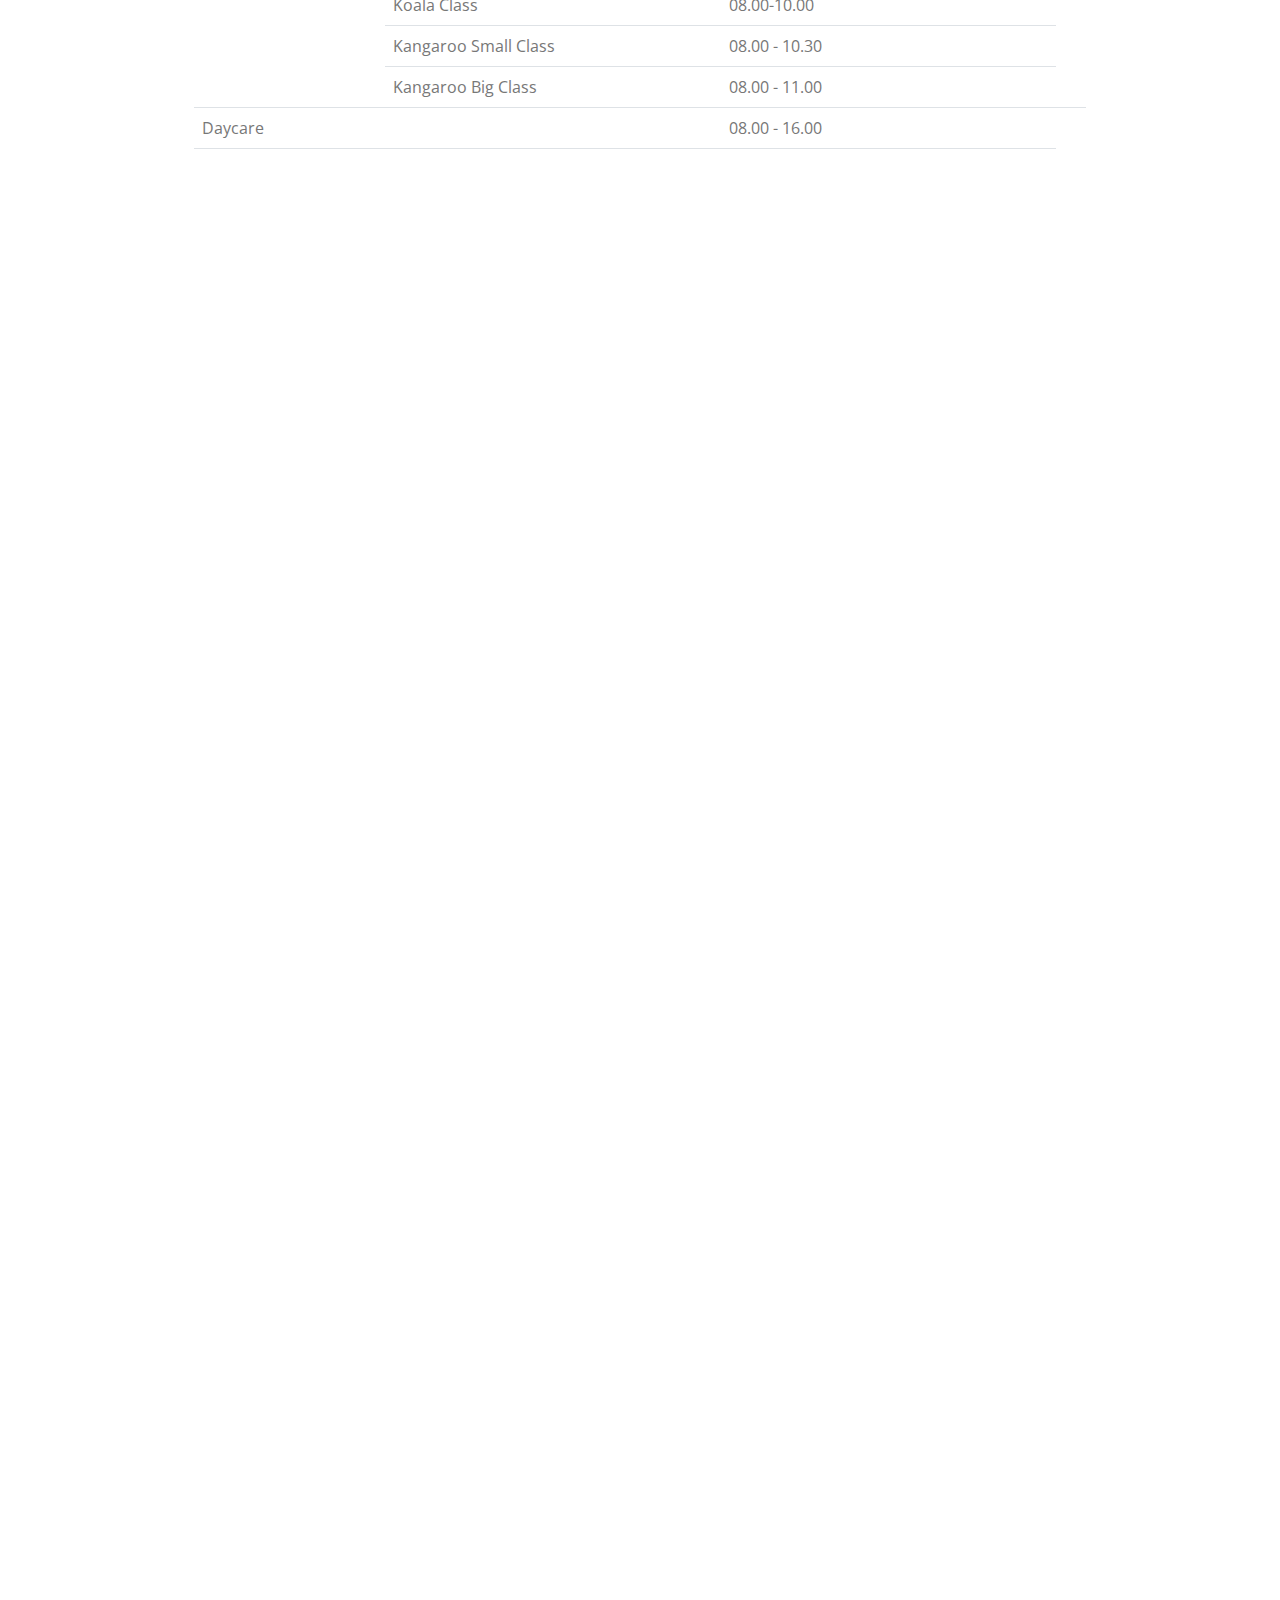
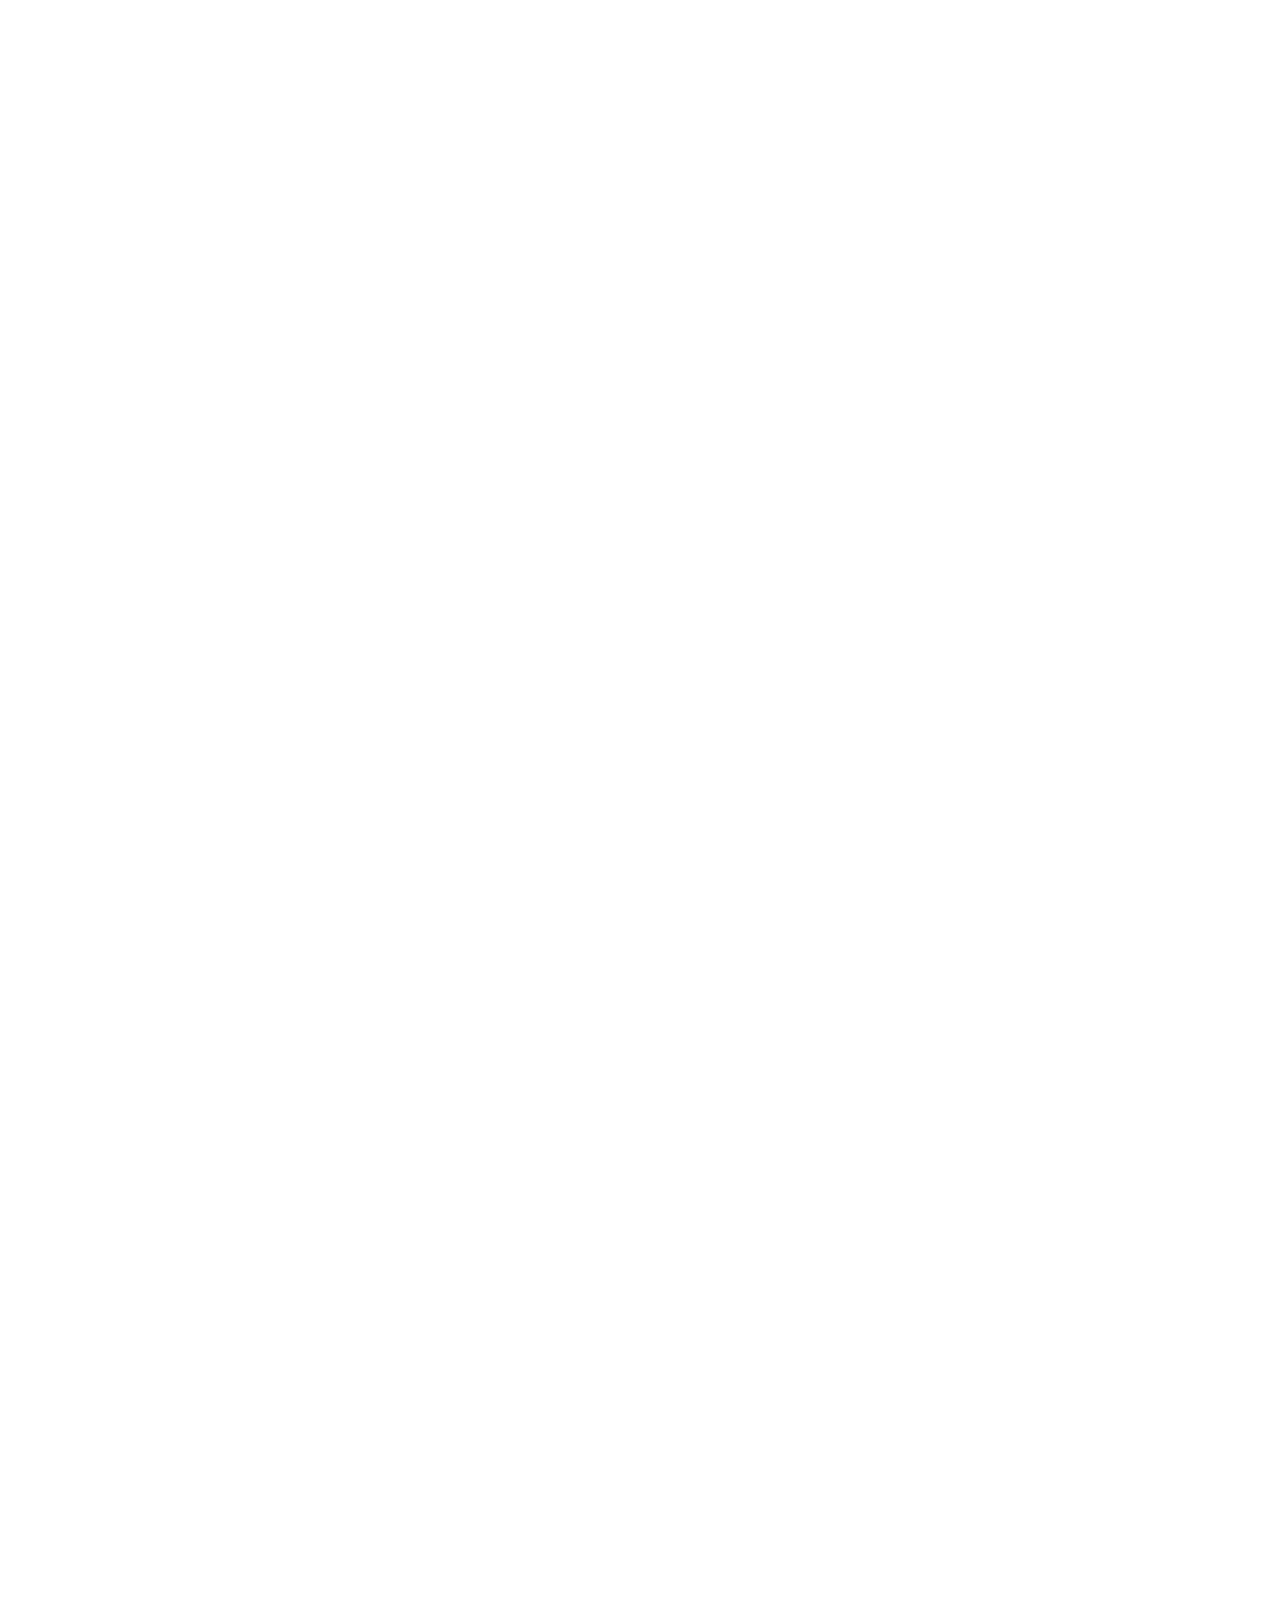
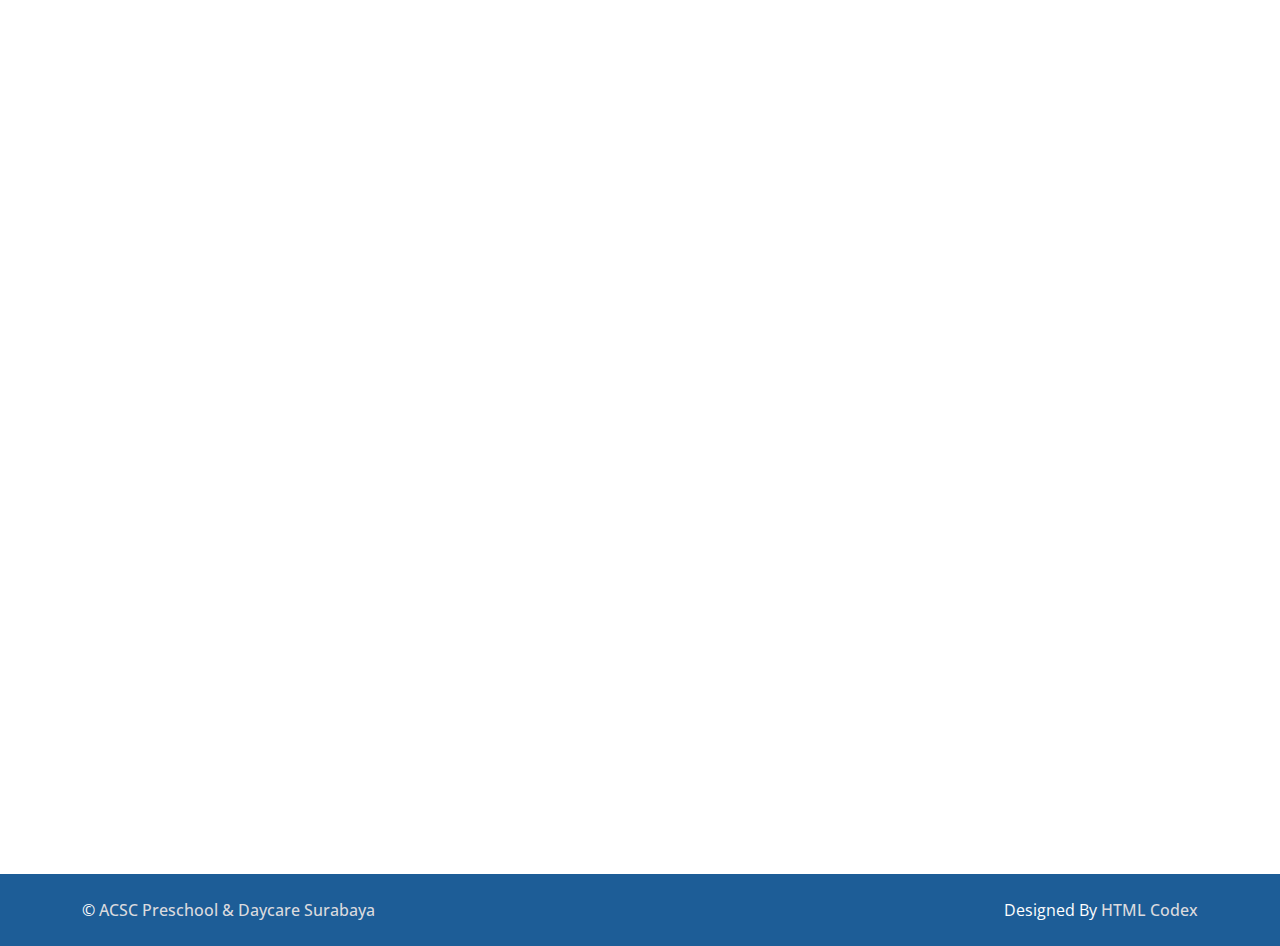
==== commit 47d22fb0: "gallery static" ====
--- a/index.html
+++ b/index.html
@@ -112,6 +112,9 @@
             <a href="#contact">
                 <div class="menu-item">Hubungi Kami</div>
             </a>
+            <a href="/gallery/">
+                <div class="menu-item">Gallery</div>
+            </a>
         </div>
         <div class="menu-list">
             <a href="#home">
@@ -131,6 +134,9 @@
             </a>
             <a href="#contact">
                 <div class="menu-item">Hubungi Kami</div>
+            </a>
+            <a href="/gallery/">
+                <div class="menu-item">Gallery</div>
             </a>
         </div>
     </div>
